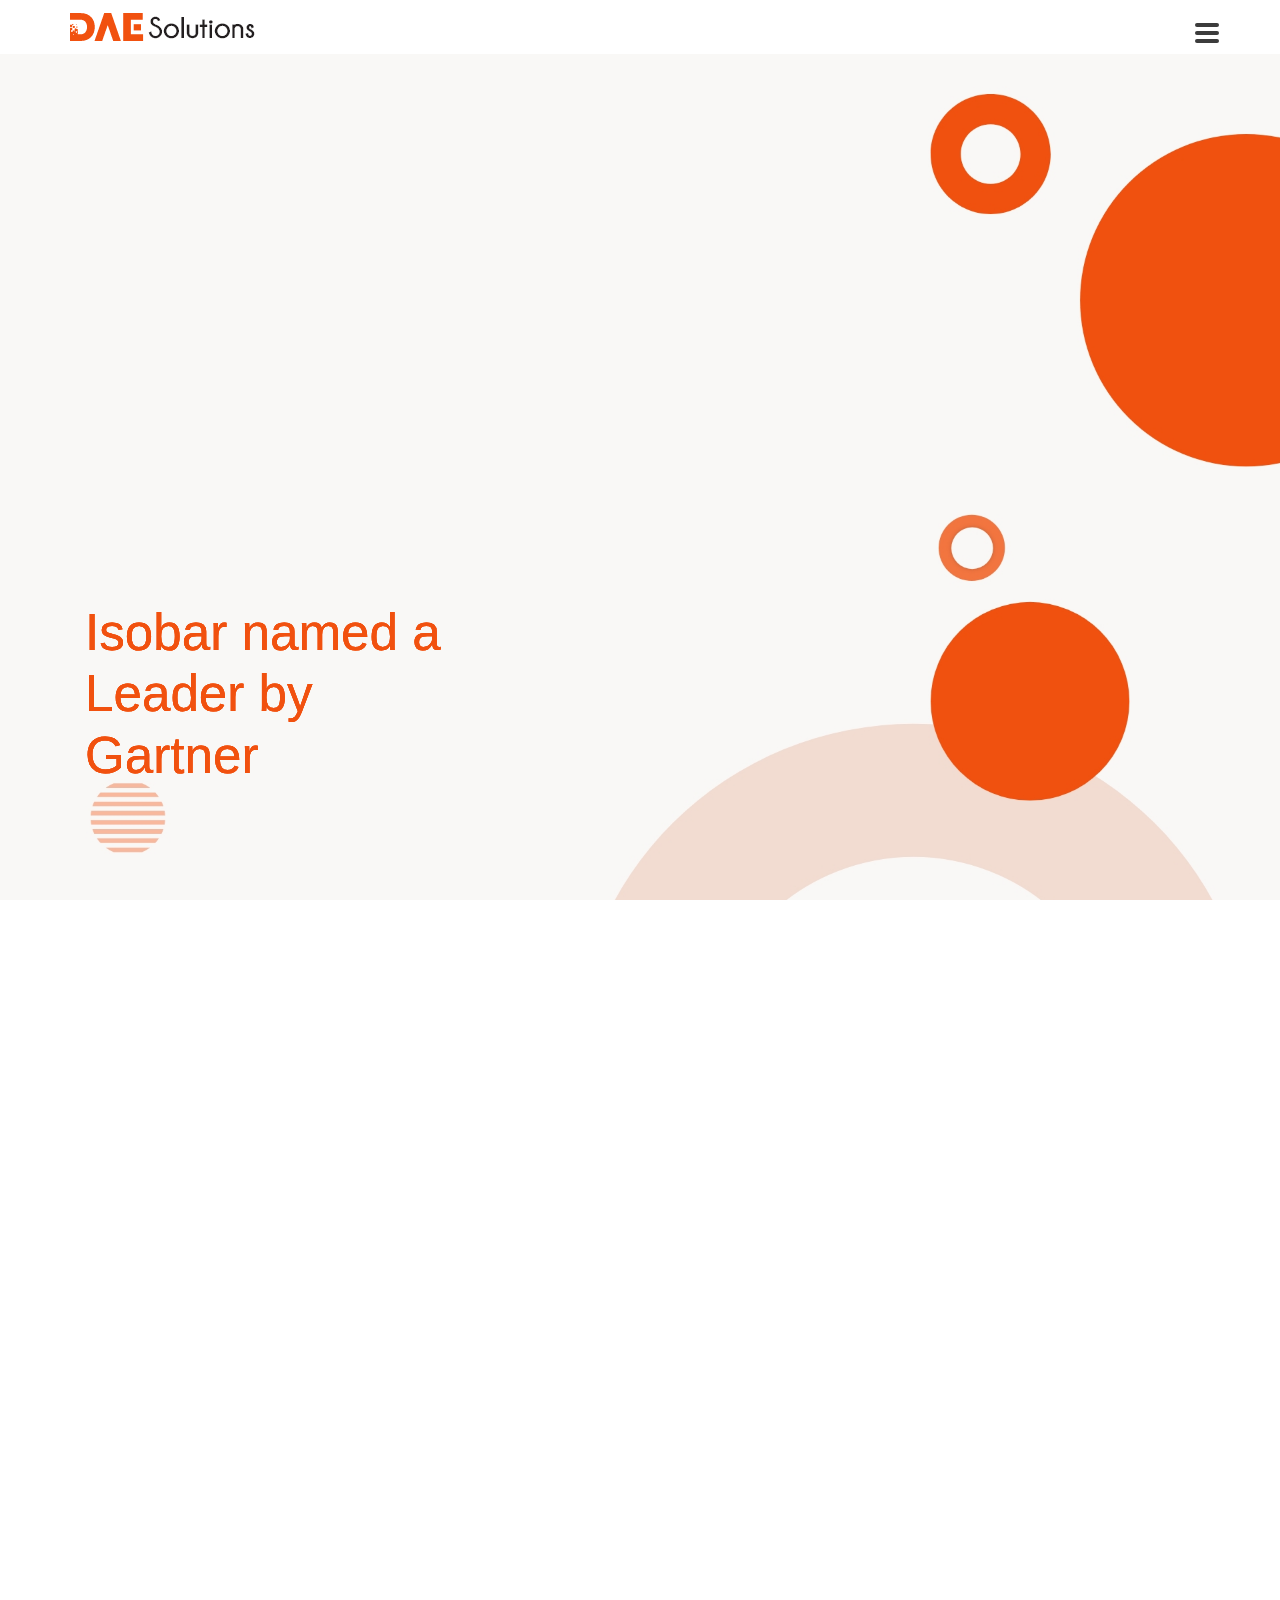
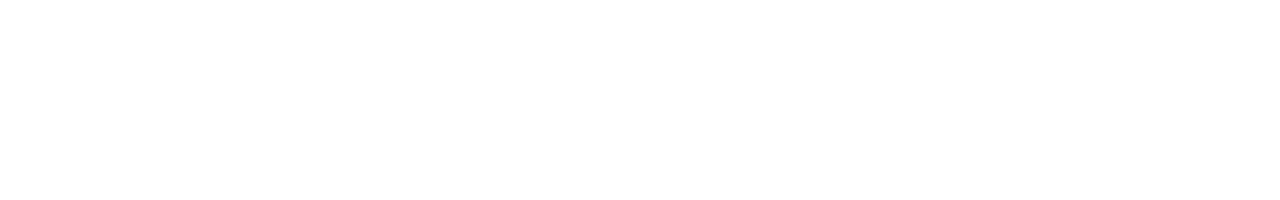
==== index.html @ f72118bf "update" ====
<!DOCTYPE html>
<html xmlns="http://www.w3.org/1999/xhtml">

<head>
  <meta http-equiv="Content-Type" content="text/html; charset=utf-8" />
  <title>DAE Solutions｜DigitalーAdvertisingーEvent</title>
  <meta name="author" content="DAE Solutions" />
  <meta name="viewport" content="width=device-width">
  <meta name="description" content="DAE Solutions - Brand Guideline" />
  <meta name="keywords"  content="DAE Solutions, Agency, Digital, Advertising, Event" />
  <meta name="Resource-type" content="Document" />
  <link rel="shortcut icon" type="image/x-icon" href="./img/favicon.ico">
  <!-- Bootstrap -->
  <link rel="stylesheet" href="./css-cmn/bootstrap/bootstrap.min.css">
  <!-- reference your copy Font Awesome here (from our CDN or by hosting yourself) -->
  <link rel="stylesheet" href="https://cdnjs.cloudflare.com/ajax/libs/font-awesome/5.14.0/css/all.min.css" integrity="sha512-1PKOgIY59xJ8Co8+NE6FZ+LOAZKjy+KY8iq0G4B3CyeY6wYHN3yt9PW0XpSriVlkMXe40PTKnXrLnZ9+fkDaog==" crossorigin="anonymous" />
  <!-- commmon css -->
  <link rel="stylesheet" type="text/css" href="./css-cmn/menu.css"/>
  <link rel="stylesheet" type="text/css" href="./css-cmn/slick-1.8.1/slick/slick.css"/>
  <link rel="stylesheet" type="text/css" href="./css-cmn/slick-1.8.1/slick/slick-theme.css"/>
  <!-- private css-->
  <link rel="stylesheet" type="text/css" href="./css/home.css"/>

  <style>

  /* Style for our header texts
  * --------------------------------------- */
  body {
    font-family: 'SF Pro Text',-apple-system,BlinkMacSystemFont,Roboto,'Segoe UI',Helvetica,Arial,sans-serif,'Apple Color Emoji','Segoe UI Emoji','Segoe UI Symbol';
  }

</style>

</head>
<body>
<div id="fullpage">
  <div class="section " id="section0">
    <header class="hd">
      <div class="container menu-bar">
        <img src="./img/logo.png"/>
        <div id="menuArea" style="z-index: 100">
          <input type="checkbox" id="menuToggle"></input>
          <label for="menuToggle" class="menuOpen">
            <div class="open"></div>
          </label>

          <div class="menu menuEffects">
            <label for="menuToggle"></label>
            <div class="menuContent">
              <ul class="container">
                <li><a href="#">Home</a></li>
                <li><a href="#">About</a></li>
                <li><a href="#">Services</a></li>
                <li><a href="#">Work</a></li>
                <li><a href="#">Partners</a></li>
                <li><a href="#">Academy</a></li>
                <li><a href="#">News</a></li>
                <li><a href="#">Ourteam</a></li>
                <li><a href="#">Contact</a></li>
              </ul>
            </div>
          </div>
        </div>
      </div>
    </header> 
    <div class="banner">
      <div class="container">
        <p class="read-more">View Article
          <i class="fas fa-chevron-right"></i></p>
          <div class="bnrSlide"></div>
        </div>

        <div class="bnr-fade">
          <div class="banner-1">
            <div class="container">
              <p class="banner-ttl">Isobar named a <br/>
                Leader by <br/>
                Gartner <br/>
              </p>
            </div>
            <img class="bnr-home" src="./img/banner_1.jpg"/>
          </div>
          <div class="banner-1">
            <div class="container">
              <p class="banner-ttl">Isobar named a <br/>
                Leader by <br/>
                Gartner <br/>
              </p>
            </div>
            <img class="bnr-home" src="./img/banner_2.jpg"/>
          </div>
          <div class="banner-1">
            <div class="container">
              <p class="banner-ttl">Isobar named a <br/>
                Leader by <br/>
                Gartner <br/>
              </p>
            </div>
            <img class="bnr-home" src="./img/banner_3.jpg"/>
          </div>
        </div>
      </div>
      <div class="container">
        <h3 class="home-ttl">About Dae-solutions</h3>
        <p class="home-desc">Distribution partnerships involve one partner agreeing to cross-market or bundle another partner’s product of services into their own distribution channels to target the agreed custom base <br/> What is it? <br/> On-line chat is a feature that involves real-time texting over the web.
        </p>
      </div>          
    </div>
      <div class="section" id="section1">
        <div class="container">
          <ul id="myTab" class="nav nav-tabs">
              <li class="nav-item"><a href="#marketing" class="nav-link active" data-toggle="tab">Marketing</a></li>
              <li class="nav-item"><a href="#digital" class="nav-link" data-toggle="tab">Digital</a></li>
              <li class="nav-item"><a href="#advertising" class="nav-link" data-toggle="tab">Advertising</a></li>
              <li class="nav-item"><a href="#event" class="nav-link" data-toggle="tab">Event</a></li>
          </ul>
          <div class="tab-content">
              <div class="tab-pane fade show active" id="marketing">
                <div class="tab-desc">
                  <img class="tab-img" src="./img/tab-marketing.jpg">
                  <div class="container">
                    <h4 class="tab-ttl">INTEGRATED MARKETING COMMUNICATION</h4>
                    <p>Marketing Cloud là nền tảng hợp nhất các ứng dụng đám mây giúp vận hành và tối ưu hoá một chiến dịch Digital Marketing.</p>
                  </div>
                </div>
              </div>
              <div class="tab-pane fade" id="digital">
                <div class="tab-desc">
                  <img class="tab-img" src="./img/tab-digital.jpg">
                  <div class="container">
                    <h4 class="tab-ttl">INTEGRATED MARKETING COMMUNICATION</h4>
                    <p>Marketing Cloud là nền tảng hợp nhất các ứng dụng đám mây giúp vận hành và tối ưu hoá một chiến dịch Digital Marketing.</p>
                  </div>
                </div>
              </div>
              <div class="tab-pane fade" id="advertising">
                <div class="tab-desc">
                <img class="tab-img" src="./img/tab-digital.jpg">
                  <div class="container">
                    <h4 class="tab-ttl ">INTEGRATED MARKETING COMMUNICATION</h4>
                    <p>Marketing Cloud là nền tảng hợp nhất các ứng dụng đám mây giúp vận hành và tối ưu hoá một chiến dịch Digital Marketing.</p>
                </div>
              </div>
              </div>
              <div class="tab-pane fade" id="event">
                <div class="tab-desc">
                  <img class="tab-img" src="./img/tab-digital.jpg">
                    <div class="container">
                      <h4 class="tab-ttl ">INTEGRATED MARKETING COMMUNICATION</h4>
                      <p>Marketing Cloud là nền tảng hợp nhất các ứng dụng đám mây giúp vận hành và tối ưu hoá một chiến dịch Digital Marketing.</p>
                    </div>
                </div>
              </div>
          </div>
      </div>
    </div>

    <!-- <div class="section" id="section2">
      <img src="./img/02-100.jpg"/>
    </div>

    <div class="section" id="section3">
      <img src="./img/03-100.jpg"/>
    </div>

    <div class="section" id="section4">
      <img src="./img/04-100.jpg"/>
    </div>

    <div class="section" id="section5">
      <img src="./img/05-100.jpg"/>
    </div>

    <div class="section" id="section6">
      <img src="./img/06-100.jpg"/>
    </div>

    <div class="section" id="section7">
      <img src="./img/07-100.jpg"/>
    </div>

    <div class="section" id="section8">
      <img src="./img/08-100.jpg"/>
    </div>

    <div class="section" id="section9">
      <img src="./img/09-100.jpg"/>
    </div>

    <div class="section" id="section10">
      <img src="./img/10-100.jpg"/>
    </div>

    <div class="section" id="section11">
      <img src="./img/11-100.jpg"/>
    </div>

    <div class="section" id="section12">
      <img src="./img/12-100.jpg"/>
    </div> -->
  </div>


  <script type="text/javascript" src="./js-cmn/fullpage/fullpage.js"></script>

  <script type="text/javascript">
    var myFullpage = new fullpage('#fullpage', {
      anchors: ['Branding-guideline', 'Logo', 'Spacing', 'Brand-Ratio', 'Correct-logo-usage', 'Incorrect-logo-usage', 'Typeface', 'Color-Specfication', 'Stationery', 'Umbrella', 'Logo-Usage', 'Reception', 'Meeting-Room'],
      sectionsColor: ['#fff'],
      navigation: false,
      navigationPosition: 'left',
      navigationTooltips: ['Branding guideline', 'Logo', 'Spacing', 'Brand Ratio', 'Correct logo usage', 'Incorrect logo usage', 'Typeface', 'Color Specfication', 'Stationery', 'Umbrella', 'Logo Usage', 'Reception', 'Meeting Room'],
      responsiveWidth: 900,
      afterResponsive: function(isResponsive){

      }

    });
  </script>

  <script src="https://code.jquery.com/jquery-3.5.1.slim.min.js" integrity="sha384-DfXdz2htPH0lsSSs5nCTpuj/zy4C+OGpamoFVy38MVBnE+IbbVYUew+OrCXaRkfj" crossorigin="anonymous"></script>
  <script src="https://cdn.jsdelivr.net/npm/popper.js@1.16.1/dist/umd/popper.min.js" integrity="sha384-9/reFTGAW83EW2RDu2S0VKaIzap3H66lZH81PoYlFhbGU+6BZp6G7niu735Sk7lN" crossorigin="anonymous"></script>
  <script src="https://stackpath.bootstrapcdn.com/bootstrap/4.5.2/js/bootstrap.min.js" integrity="sha384-B4gt1jrGC7Jh4AgTPSdUtOBvfO8shuf57BaghqFfPlYxofvL8/KUEfYiJOMMV+rV" crossorigin="anonymous"></script>
  <script type="text/javascript" src="./css-cmn/slick-1.8.1/slick/slick.min.js"></script>
  <script type="text/javascript">
    $(document).ready(function(){
      $('.bnr-fade').slick({
        autoplay: true,
        autoplaySpeed: 3000,
        dots: true,
        appendDots: $('.bnrSlide'),
        infinite: true,
        speed: 700,
        fade: true,
        cssEase: 'linear',
        prevArrow: $('.prev'),
        nextArrow: $('.next'),
      });
    });
  </script>
  
 <!--  <script type="text/javascript">
    window.oncontextmenu = (e) => {
      e.preventDefault();
    }
  </script> -->
</body>
</html>
---- css-cmn/menu.css ----
/* Nav menu
    * --------------------------------------- */
    input {
      display: none;
    }

    .open {
      background-color: #3c3c3c;
      width: 24px;
      height: 4px;
      display: block;
      border-radius: 2px;
      cursor: pointer;
      position: relative;
      top: 8px;
    }

    .open:before {
      content: "";
      background-color: #3c3c3c;
      width: 24px;
      height: 4px;
      display: block;
      border-radius: 2px;
      position: relative;
      top: -8px;
      transform: rotate(0deg);
      transition: all 0.3s ease;
    }

    .open:after {
      content: "";
      background-color: #3c3c3c;
      width: 24px;
      height: 4px;
      display: block;
      border-radius: 2px;
      position: relative;
      top: 4px;
      transform: rotate(0deg);
      transition: all 0.3s ease;
    }

    .menuOpen {
      width: 24px;
      height: 20px;
      display: block;
      padding: 15px;
      cursor: pointer;
      float: right;
    }

    .menuOpen:hover .open:before {
      top: -9px;
    }

    .menuOpen:hover .open:after {
      top: 5px;
    }

    .menu {
      position: fixed;
      width: 100vw;
      height: 100vh;
      top: 0;
      left: 0;
      background: #f1510f;
    }

    .menu label {
      width: 30px;
      height: 30px;
      position: absolute;
      right: 20px;
      top: 20px;
      background-size: 100%;
      cursor: pointer;
    }

    .menu .menuContent {
      position: relative;
      top: 40%;
      font-size: 24px;
      /*text-align: center;*/
      text-align: right;
      padding-bottom: 20px;
      /*padding-right: 10%; */
      margin-top: -170px;
    }

    .menu ul {
      list-style: none;
      padding: 0;
      margin: 0 auto;
    }

    .menu ul li a {
      display: block;
      color: white;
      text-decoration: none;
      transition: color 0.2s;
      font-weight: 100;
      /*font-family: Trebuchet MS;*/
      /*text-transform: uppercase;*/
      padding: 8px 0;
    }

    .menu ul li a:hover {
      color: #212529;
    }

    .menu ul li:hover {
      /*background: white;*/
    }

    .menuEffects {
      opacity: 0;
      visibility: hidden;
      transition: opacity 0.5s, visibility 0.5s;
    }

    .menuEffects ul {
      transform: translateY(0%);
      transition: all 0.5s;
    }

    #menuToggle:checked ~ .menuEffects {
      opacity: 1;
      visibility: visible;
      transition: opacity 0.5s;
    }

    #menuToggle:checked ~ .menuEffects ul {
      opacity: 1;
    }

    #menuToggle:checked ~ .menuOpen .open {
      background-color: transparent;
    }

    #menuToggle:checked ~ .menuOpen .open:before {
      content: "";
      background-color: white;
      transform: rotate(45deg);
      position: absolute;
      top: 0;
      right: 0;
      z-index: 1;
    }

    #menuToggle:checked ~ .menuOpen .open:after {
      content: "";
      background-color: white;
      transform: rotate(-45deg);
      position: relative;
      top: 0;
      right: 0;
      z-index: 1;
    }

    #menuToggle:not(:checked) ~ .menuEffects ul {
      transform: translateY(-30%);
    }
---- css/home.css ----
/* Bottom menu --------------------------------------- */
    #infoMenu li a {
      color: #fff;
    }

    .hd{
      box-shadow: 0 2px 4px 0 rgba(182,182,182,0.5);
    }
    .menu-bar{
      display: flex;
      justify-content: space-between;
      align-items: center;
      padding: 8px 0;
    }

    .menu-bar > .fa-bars{
      color: #f1510f;
    }
    input {
      display: none;
    }
    .banner{
      position: relative;
      font-weight: normal;
    }
    .banner-1:focus{
      outline-width: 0;
    }
    .bnr-home{
      position: relative;
      width: 100%;
      right: 0;
      /*min-height: 600px;*/
    }
    .banner-ttl{
      display: block;
      position: absolute;
      z-index: 1;
      /*left: 8%;*/
      top: 50%;
      transform: translate(0% , -50%);
      font-size: 4vw;
      color: #f1510f;
      line-height: 1.2;
      text-align: left;
    }
    .read-more{
      font-size: 1rem;
      color: #f1510f;
      position: absolute;
      bottom: 2%;
      z-index: 12;
    }
    .home-ttl, .home-desc{
      text-align: left !important;
    }
    .home-ttl{
      font-size: 1.5rem;
      color: #f1510f;
      padding: 8px 0;
    }
    /*.home-desc{
      font-size: 1rem;
    }*/
    /*.slick-dots li button{
      width: 10px;
      height: 10px;
      background: #a3a3a3;
    }*/
    .slick-dots li button::before{
      content: '■';
      font-size: 16px;
      color: #a3a3a3;
    }
    .slick-dots li.slick-active button:before{
      color: #f1510f !important;
      opacity: 1;
    }

    /* Tab  */
    #myTab{
      display: flex;
      justify-content: space-evenly;
      margin-bottom: 3rem;
    }
    .nav-link{
      font-size: 2rem;
    }
    .nav-link.active{
      color: #f1510f !important;
    }
    .tab-desc{
      display: flex !important;
    }
    .tab-img{
      width: 40%;
      margin-right: 2rem;
    }
    .tab-ttl{
      color: #f1510f;
    }
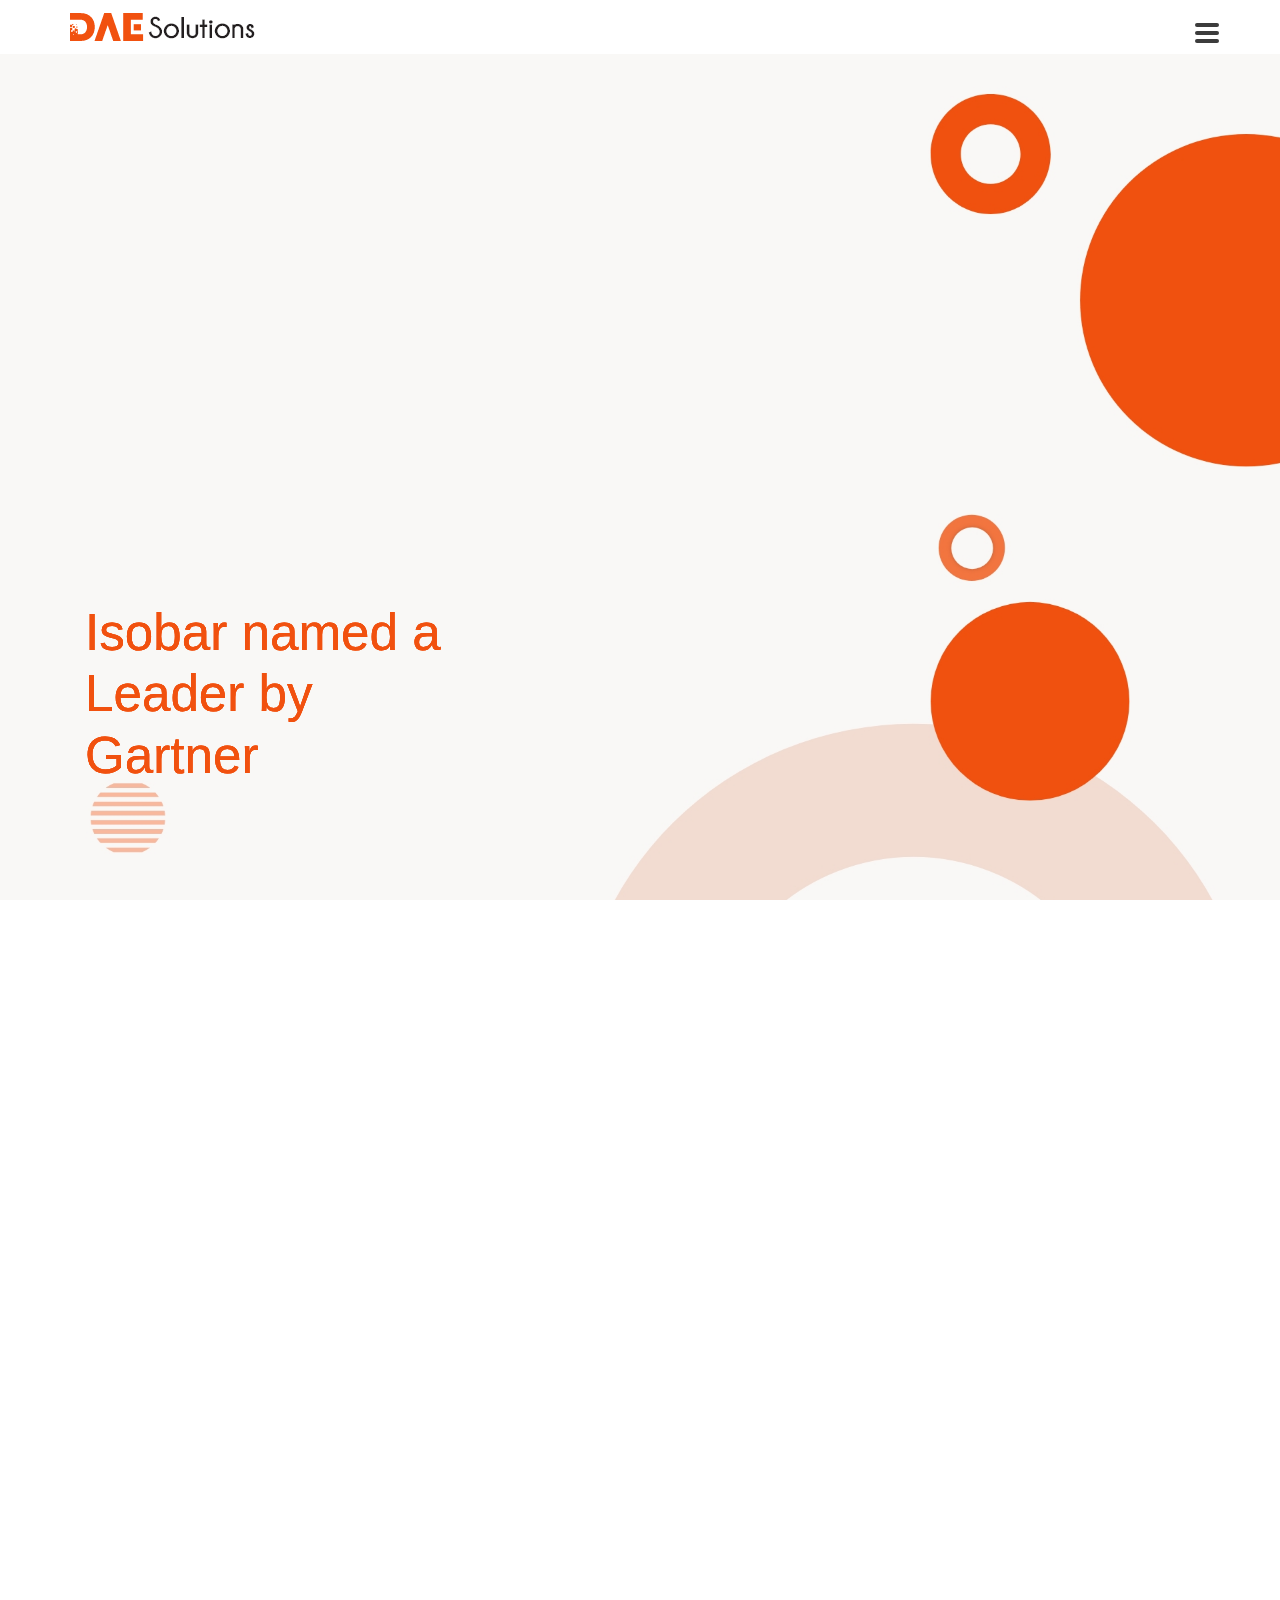
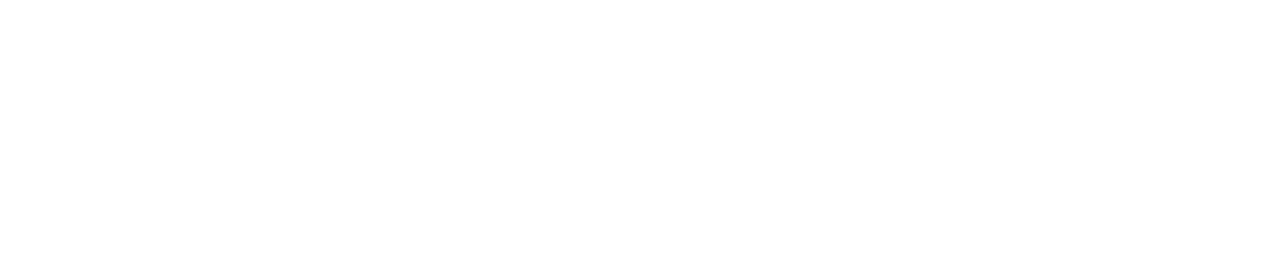
==== commit e99a7d00: "update" ====
--- a/index.html
+++ b/index.html
@@ -108,6 +108,7 @@
     </div>
       <div class="section" id="section1">
         <div class="container">
+          <h3 class="pg-ttl">Service</h3>
           <ul id="myTab" class="nav nav-tabs">
               <li class="nav-item"><a href="#marketing" class="nav-link active" data-toggle="tab">Marketing</a></li>
               <li class="nav-item"><a href="#digital" class="nav-link" data-toggle="tab">Digital</a></li>
--- a/css/home.css
+++ b/css/home.css
@@ -76,24 +76,38 @@
       color: #f1510f !important;
       opacity: 1;
     }
-
+    /*-------- Service --------*/
+    .pg-ttl{
+      margin: 4rem 0;
+    }
     /* Tab  */
     #myTab{
       display: flex;
       justify-content: space-evenly;
       margin-bottom: 3rem;
     }
+
+    .nav-tabs{
+      border: none;
+    }
     .nav-link{
-      font-size: 2rem;
+      font-size: 1.5rem;
+      color: #707070;
+    }
+    .nav-link:hover{
+      color: #f1510f !important;
+      border: none;
     }
     .nav-link.active{
       color: #f1510f !important;
+      border: none;
+      border-bottom: 3px solid #f1510b !important;
     }
     .tab-desc{
       display: flex !important;
     }
     .tab-img{
-      width: 40%;
+      width: 50%;
       margin-right: 2rem;
     }
     .tab-ttl{
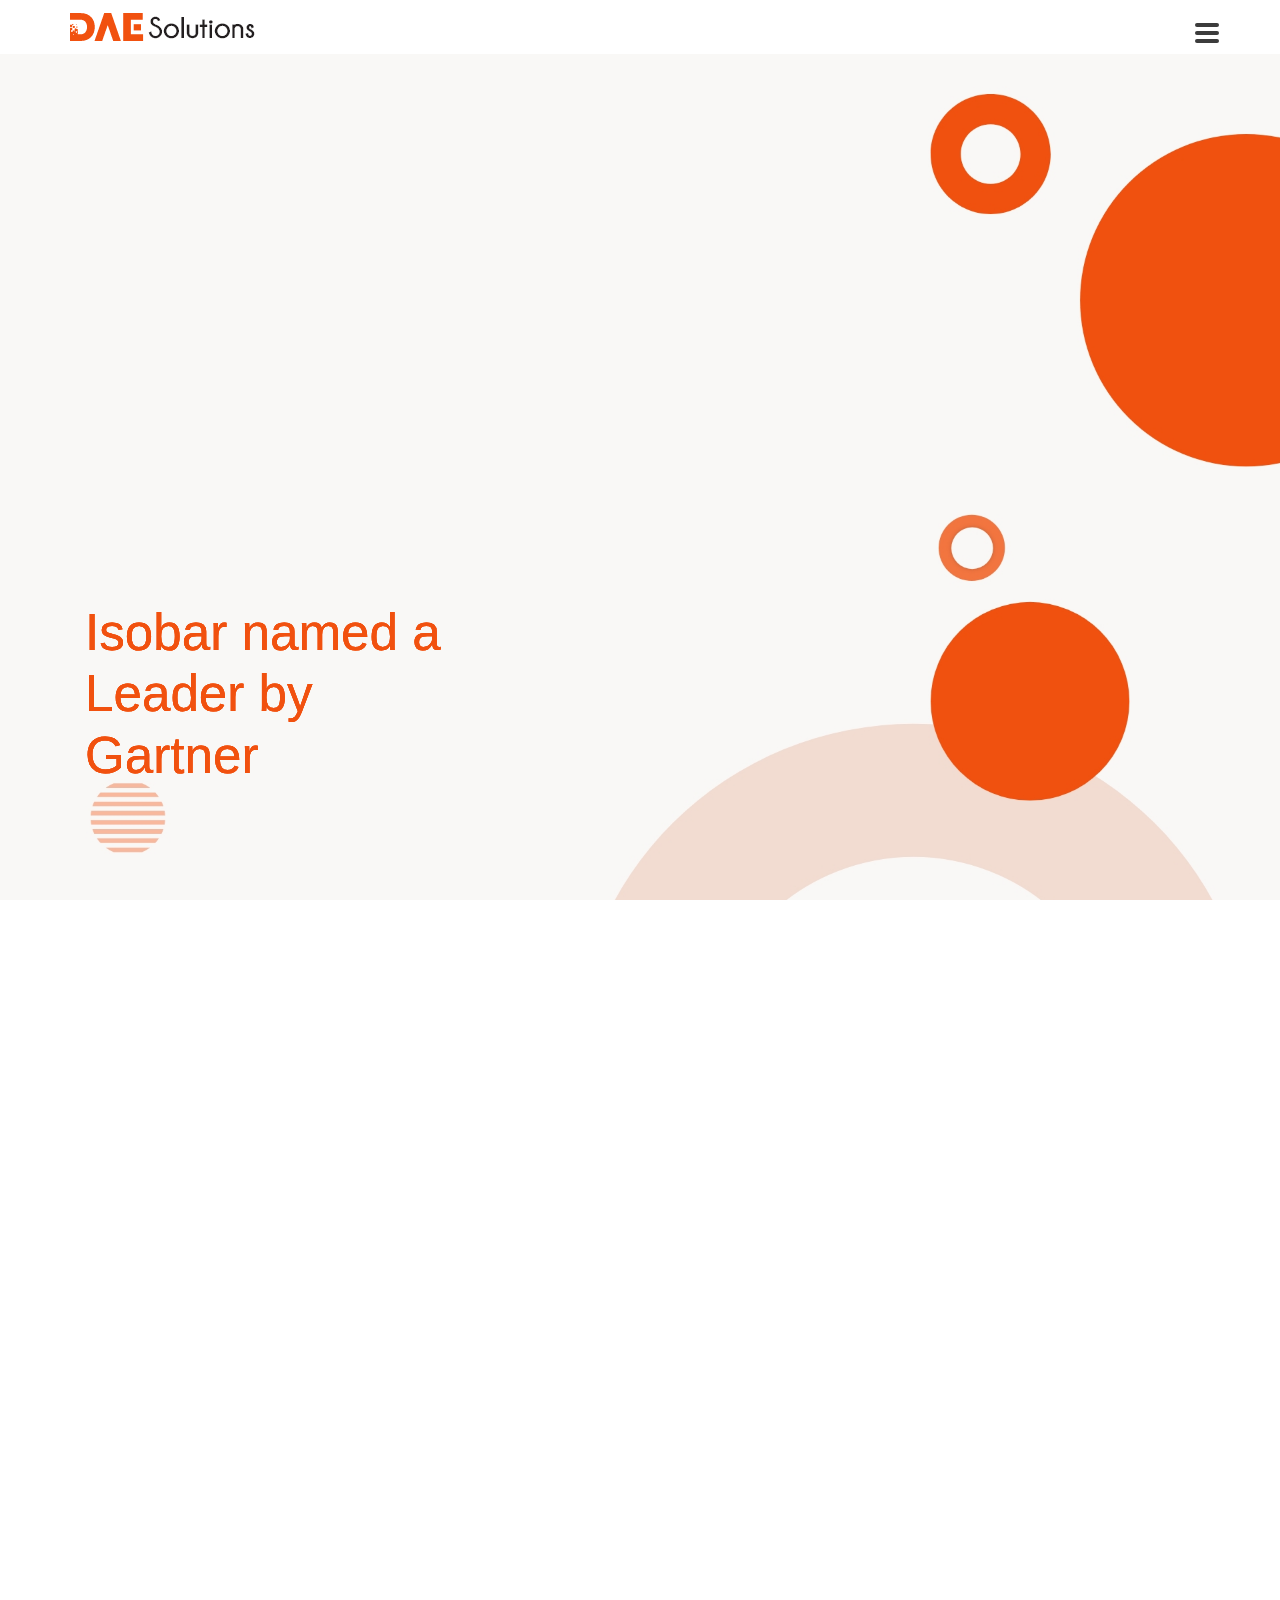
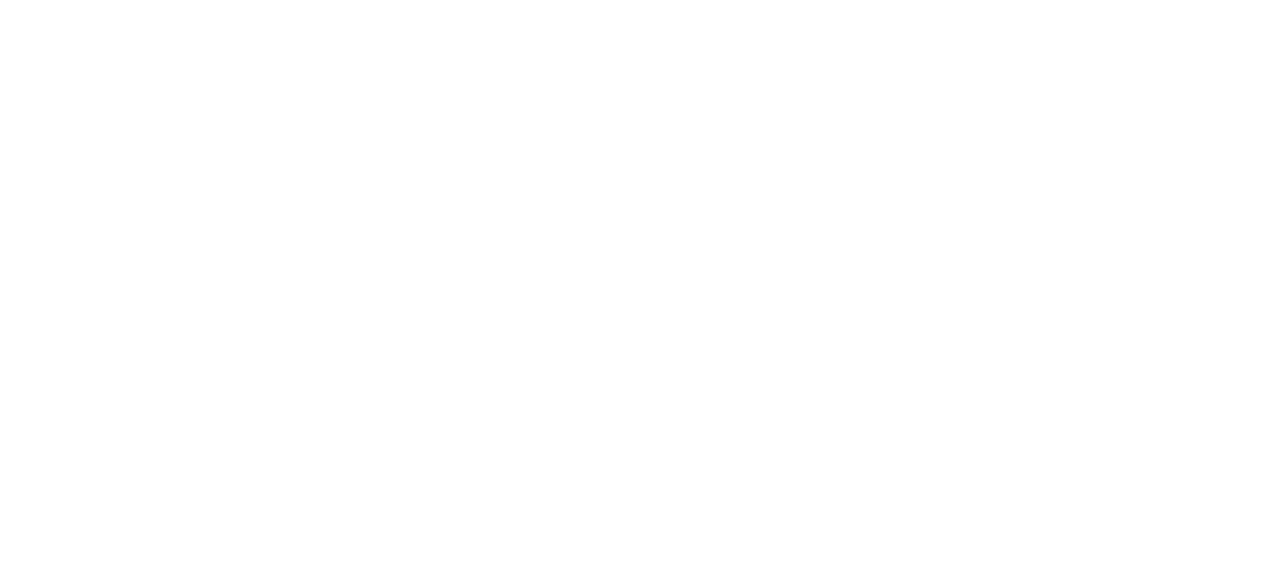
==== commit 7b5836a0: "up" ====
--- a/index.html
+++ b/index.html
@@ -33,128 +33,233 @@
 
 </head>
 <body>
-<div id="fullpage">
-  <div class="section " id="section0">
-    <header class="hd">
-      <div class="container menu-bar">
-        <img src="./img/logo.png"/>
-        <div id="menuArea" style="z-index: 100">
-          <input type="checkbox" id="menuToggle"></input>
-          <label for="menuToggle" class="menuOpen">
-            <div class="open"></div>
-          </label>
-
-          <div class="menu menuEffects">
-            <label for="menuToggle"></label>
-            <div class="menuContent">
-              <ul class="container">
-                <li><a href="#">Home</a></li>
-                <li><a href="#">About</a></li>
-                <li><a href="#">Services</a></li>
-                <li><a href="#">Work</a></li>
-                <li><a href="#">Partners</a></li>
-                <li><a href="#">Academy</a></li>
-                <li><a href="#">News</a></li>
-                <li><a href="#">Ourteam</a></li>
-                <li><a href="#">Contact</a></li>
-              </ul>
+  <div id="fullpage">
+    <div class="section " id="section0">
+      <header class="hd">
+        <div class="container menu-bar">
+          <img src="./img/logo.png"/>
+          <div id="menuArea" style="z-index: 100">
+            <input type="checkbox" id="menuToggle"></input>
+            <label for="menuToggle" class="menuOpen">
+              <div class="open"></div>
+            </label>
+
+            <div class="menu menuEffects">
+              <label for="menuToggle"></label>
+              <div class="menuContent">
+                <ul class="container">
+                  <li><a href="#">Home</a></li>
+                  <li><a href="#">About</a></li>
+                  <li><a href="#">Services</a></li>
+                  <li><a href="#">Work</a></li>
+                  <li><a href="#">Partners</a></li>
+                  <li><a href="#">Academy</a></li>
+                  <li><a href="#">News</a></li>
+                  <li><a href="#">Ourteam</a></li>
+                  <li><a href="#">Contact</a></li>
+                </ul>
+              </div>
+            </div>
+          </div>
+        </div>
+      </header> 
+      <div class="banner">
+        <div class="container">
+          <p class="read-more">View Article
+            <i class="fas fa-chevron-right"></i></p>
+            <div class="bnrSlide"></div>
+          </div>
+
+          <div class="bnr-fade">
+            <div class="banner-1">
+              <div class="container">
+                <p class="banner-ttl">Isobar named a <br/>
+                  Leader by <br/>
+                  Gartner <br/>
+                </p>
+              </div>
+              <img class="bnr-home" src="./img/banner_1.jpg"/>
+            </div>
+            <div class="banner-1">
+              <div class="container">
+                <p class="banner-ttl">Isobar named a <br/>
+                  Leader by <br/>
+                  Gartner <br/>
+                </p>
+              </div>
+              <img class="bnr-home" src="./img/banner_2.jpg"/>
+            </div>
+            <div class="banner-1">
+              <div class="container">
+                <p class="banner-ttl">Isobar named a <br/>
+                  Leader by <br/>
+                  Gartner <br/>
+                </p>
+              </div>
+              <img class="bnr-home" src="./img/banner_3.jpg"/>
+            </div>
+          </div>
+        </div>
+        <div class="container">
+          <h3 class="home-ttl">About Dae-solutions</h3>
+          <p class="home-desc">Distribution partnerships involve one partner agreeing to cross-market or bundle another partner’s product of services into their own distribution channels to target the agreed custom base <br/> What is it? <br/> On-line chat is a feature that involves real-time texting over the web.
+          </p>
+        </div>          
+      </div>
+      <div class="section" id="section1">
+        <!--<div class="container">
+          <h3 class="pg-ttl">Service</h3>
+          <ul id="myTab" class="nav nav-tabs">
+            <li class="nav-item"><a href="#marketing" class="nav-link active" data-toggle="tab">Marketing</a></li>
+            <li class="nav-item"><a href="#digital" class="nav-link" data-toggle="tab">Digital</a></li>
+            <li class="nav-item"><a href="#advertising" class="nav-link" data-toggle="tab">Advertising</a></li>
+            <li class="nav-item"><a href="#event" class="nav-link" data-toggle="tab">Event</a></li>
+          </ul>
+          <div class="tab-content">
+            <div class="tab-pane fade show active" id="marketing">
+              <div class="tab-desc">
+                <img class="tab-img" src="./img/tab-marketing.jpg">
+                <div class="container">
+                  <h4 class="tab-ttl">INTEGRATED MARKETING COMMUNICATION</h4>
+                  <p>Marketing Cloud là nền tảng hợp nhất các ứng dụng đám mây giúp vận hành và tối ưu hoá một chiến dịch Digital Marketing.</p>
+                </div>
+              </div>
+            </div>
+            <div class="tab-pane fade" id="digital">
+              <div class="tab-desc">
+                <img class="tab-img" src="./img/tab-digital.jpg">
+                <div class="container">
+                  <h4 class="tab-ttl">INTEGRATED MARKETING COMMUNICATION</h4>
+                  <p>Marketing Cloud là nền tảng hợp nhất các ứng dụng đám mây giúp vận hành và tối ưu hoá một chiến dịch Digital Marketing.</p>
+                </div>
+              </div>
+            </div>
+            <div class="tab-pane fade" id="advertising">
+              <div class="tab-desc">
+                <img class="tab-img" src="./img/tab-digital.jpg">
+                <div class="container">
+                  <h4 class="tab-ttl ">INTEGRATED MARKETING COMMUNICATION</h4>
+                  <p>Marketing Cloud là nền tảng hợp nhất các ứng dụng đám mây giúp vận hành và tối ưu hoá một chiến dịch Digital Marketing.</p>
+                </div>
+              </div>
+            </div>
+            <div class="tab-pane fade" id="event">
+              <div class="tab-desc">
+                <img class="tab-img" src="./img/tab-digital.jpg">
+                <div class="container">
+                  <h4 class="tab-ttl ">INTEGRATED MARKETING COMMUNICATION</h4>
+                  <p>Marketing Cloud là nền tảng hợp nhất các ứng dụng đám mây giúp vận hành và tối ưu hoá một chiến dịch Digital Marketing.</p>
+                </div>
+              </div>
+            </div>
+          </div>
+        </div>-->
+        <div class="container">
+          <div class="row">
+            <h2 class="pg-ttl">Service<h2>
+            </div>
+            <!-- Nav pills -->
+            <ul class="nav nav-pills" role="tablist" id="tabService">
+              <li class="nav-item">
+                <a class="nav-link active" data-toggle="pill" href="#marketing">Marketing</a>
+              </li>
+              <li class="nav-item">
+                <a class="nav-link" data-toggle="pill" href="#digital">Digital</a>
+              </li>
+              <li class="nav-item">
+                <a class="nav-link" data-toggle="pill" href="#event">Advertising</a>
+              </li><li class="nav-item">
+                <a class="nav-link" data-toggle="pill" href="#event">Event</a>
+              </li>
+            </ul>
+
+            <!-- Tab panes -->
+            <div class="tab-content">
+              <div id="marketing" class="container tab-pane active"><br>
+                <div class="tab-desc">
+                  <div class="container">
+                    <div class="row">
+                      <div class="col-md-6 col-sm-12 col-12">
+                        <img class="tab-img" src="./img/tab-marketing.jpg">
+                      </div>
+                      <div class="col-md-6 col-sm-12 col-12">
+                        <div class="d-flex flex-column justify-content-center h-100">
+                          <h4 class="tab-ttl">INTEGRATED MARKETING COMMUNICATION</h4>
+                          <p>Marketing Cloud là nền tảng hợp nhất các ứng dụng đám mây giúp vận hành và tối ưu hoá một chiến dịch Digital Marketing.</p>
+                          <a href="#" class="">Read more
+                            <i class="fas fa-chevron-right"></i></a>
+                          </div>
+                        </div>
+                      </div>
+                    </div>
+                  </div>
+                </div>
+                <div id="digital" class="container tab-pane fade"><br>
+                 <div class="tab-desc">
+                  <div class="container">
+                    <div class="row">
+                      <div class="col-md-6 col-sm-12 col-12">
+                        <img class="tab-img" src="./img/tab-digital.jpg">
+                      </div>
+                      <div class="col-md-6 col-sm-12 col-12">
+                        <div class="d-flex flex-column justify-content-center h-100">
+                          <div class="d-flex flex-column justify-content-center h-100">
+                            <h4 class="tab-ttl">INTEGRATED MARKETING COMMUNICATION</h4>
+                            <p>Marketing Cloud là nền tảng hợp nhất các ứng dụng đám mây giúp vận hành và tối ưu hoá một chiến dịch Digital Marketing.</p>
+                            <a href="#" class="">Read more
+                              <i class="fas fa-chevron-right"></i></a>
+                            </div>
+                          </div>
+                        </div>
+                      </div>
+                    </div>
+                  </div>
+                </div>
+              </div>
+            </div>
+            <div id="advertising" class="container tab-pane fade"><br>
+              <div class="tab-desc">
+                <div class="container">
+                  <div class="row">
+                    <div class="col-md-6 col-sm-12 col-12">
+                      <img class="tab-img" src="./img/tab-digital.jpg">
+                    </div>
+                    <div class="col-md-6 col-sm-12 col-12">
+                      <div class="d-flex flex-column justify-content-center h-100">
+                          <h4 class="tab-ttl">INTEGRATED MARKETING COMMUNICATION</h4>
+                          <p>Marketing Cloud là nền tảng hợp nhất các ứng dụng đám mây giúp vận hành và tối ưu hoá một chiến dịch Digital Marketing.</p>
+                          <a href="#" class="">Read more
+                            <i class="fas fa-chevron-right"></i></a>
+                        </div>
+                      </div>
+                    </div>
+                  </div>
+                </div>
+              </div>
+            </div>
+            <div id="event" class="container tab-pane fade"><br>
+              <div class="tab-desc">
+                <div class="container">
+                  <div class="row">
+                    <div class="col-md-6 col-sm-12 col-12">
+                      <img class="tab-img" src="./img/tab-digital.jpg">
+                    </div>
+                    <div class="col-md-6 col-sm-12 col-12">
+                      <div class="d-flex flex-column justify-content-center h-100">
+                          <h4 class="tab-ttl">INTEGRATED MARKETING COMMUNICATION</h4>
+                          <p>Marketing Cloud là nền tảng hợp nhất các ứng dụng đám mây giúp vận hành và tối ưu hoá một chiến dịch Digital Marketing.</p>
+                          <a href="#" class="">Read more
+                            <i class="fas fa-chevron-right"></i></a>
+                        </div>
+                      </div>
+                    </div>
+                  </div>
+                </div>
+              </div>
             </div>
           </div>
         </div>
       </div>
-    </header> 
-    <div class="banner">
-      <div class="container">
-        <p class="read-more">View Article
-          <i class="fas fa-chevron-right"></i></p>
-          <div class="bnrSlide"></div>
-        </div>
-
-        <div class="bnr-fade">
-          <div class="banner-1">
-            <div class="container">
-              <p class="banner-ttl">Isobar named a <br/>
-                Leader by <br/>
-                Gartner <br/>
-              </p>
-            </div>
-            <img class="bnr-home" src="./img/banner_1.jpg"/>
-          </div>
-          <div class="banner-1">
-            <div class="container">
-              <p class="banner-ttl">Isobar named a <br/>
-                Leader by <br/>
-                Gartner <br/>
-              </p>
-            </div>
-            <img class="bnr-home" src="./img/banner_2.jpg"/>
-          </div>
-          <div class="banner-1">
-            <div class="container">
-              <p class="banner-ttl">Isobar named a <br/>
-                Leader by <br/>
-                Gartner <br/>
-              </p>
-            </div>
-            <img class="bnr-home" src="./img/banner_3.jpg"/>
-          </div>
-        </div>
-      </div>
-      <div class="container">
-        <h3 class="home-ttl">About Dae-solutions</h3>
-        <p class="home-desc">Distribution partnerships involve one partner agreeing to cross-market or bundle another partner’s product of services into their own distribution channels to target the agreed custom base <br/> What is it? <br/> On-line chat is a feature that involves real-time texting over the web.
-        </p>
-      </div>          
-    </div>
-      <div class="section" id="section1">
-        <div class="container">
-          <h3 class="pg-ttl">Service</h3>
-          <ul id="myTab" class="nav nav-tabs">
-              <li class="nav-item"><a href="#marketing" class="nav-link active" data-toggle="tab">Marketing</a></li>
-              <li class="nav-item"><a href="#digital" class="nav-link" data-toggle="tab">Digital</a></li>
-              <li class="nav-item"><a href="#advertising" class="nav-link" data-toggle="tab">Advertising</a></li>
-              <li class="nav-item"><a href="#event" class="nav-link" data-toggle="tab">Event</a></li>
-          </ul>
-          <div class="tab-content">
-              <div class="tab-pane fade show active" id="marketing">
-                <div class="tab-desc">
-                  <img class="tab-img" src="./img/tab-marketing.jpg">
-                  <div class="container">
-                    <h4 class="tab-ttl">INTEGRATED MARKETING COMMUNICATION</h4>
-                    <p>Marketing Cloud là nền tảng hợp nhất các ứng dụng đám mây giúp vận hành và tối ưu hoá một chiến dịch Digital Marketing.</p>
-                  </div>
-                </div>
-              </div>
-              <div class="tab-pane fade" id="digital">
-                <div class="tab-desc">
-                  <img class="tab-img" src="./img/tab-digital.jpg">
-                  <div class="container">
-                    <h4 class="tab-ttl">INTEGRATED MARKETING COMMUNICATION</h4>
-                    <p>Marketing Cloud là nền tảng hợp nhất các ứng dụng đám mây giúp vận hành và tối ưu hoá một chiến dịch Digital Marketing.</p>
-                  </div>
-                </div>
-              </div>
-              <div class="tab-pane fade" id="advertising">
-                <div class="tab-desc">
-                <img class="tab-img" src="./img/tab-digital.jpg">
-                  <div class="container">
-                    <h4 class="tab-ttl ">INTEGRATED MARKETING COMMUNICATION</h4>
-                    <p>Marketing Cloud là nền tảng hợp nhất các ứng dụng đám mây giúp vận hành và tối ưu hoá một chiến dịch Digital Marketing.</p>
-                </div>
-              </div>
-              </div>
-              <div class="tab-pane fade" id="event">
-                <div class="tab-desc">
-                  <img class="tab-img" src="./img/tab-digital.jpg">
-                    <div class="container">
-                      <h4 class="tab-ttl ">INTEGRATED MARKETING COMMUNICATION</h4>
-                      <p>Marketing Cloud là nền tảng hợp nhất các ứng dụng đám mây giúp vận hành và tối ưu hoá một chiến dịch Digital Marketing.</p>
-                    </div>
-                </div>
-              </div>
-          </div>
-      </div>
-    </div>
 
     <!-- <div class="section" id="section2">
       <img src="./img/02-100.jpg"/>
--- a/css/home.css
+++ b/css/home.css
@@ -78,13 +78,14 @@
     }
     /*-------- Service --------*/
     .pg-ttl{
-      margin: 4rem 0;
+      margin: 2rem 0;
+      color: #707070;
     }
     /* Tab  */
-    #myTab{
+    #tabService{
       display: flex;
       justify-content: space-evenly;
-      margin-bottom: 3rem;
+      /*margin-bottom: 3rem;*/
     }
 
     .nav-tabs{
@@ -102,14 +103,16 @@
       color: #f1510f !important;
       border: none;
       border-bottom: 3px solid #f1510b !important;
+      background-color: transparent !important;
     }
     .tab-desc{
       display: flex !important;
     }
     .tab-img{
-      width: 50%;
+      width: 100%;
       margin-right: 2rem;
     }
     .tab-ttl{
       color: #f1510f;
+      font-size: 2rem;
     }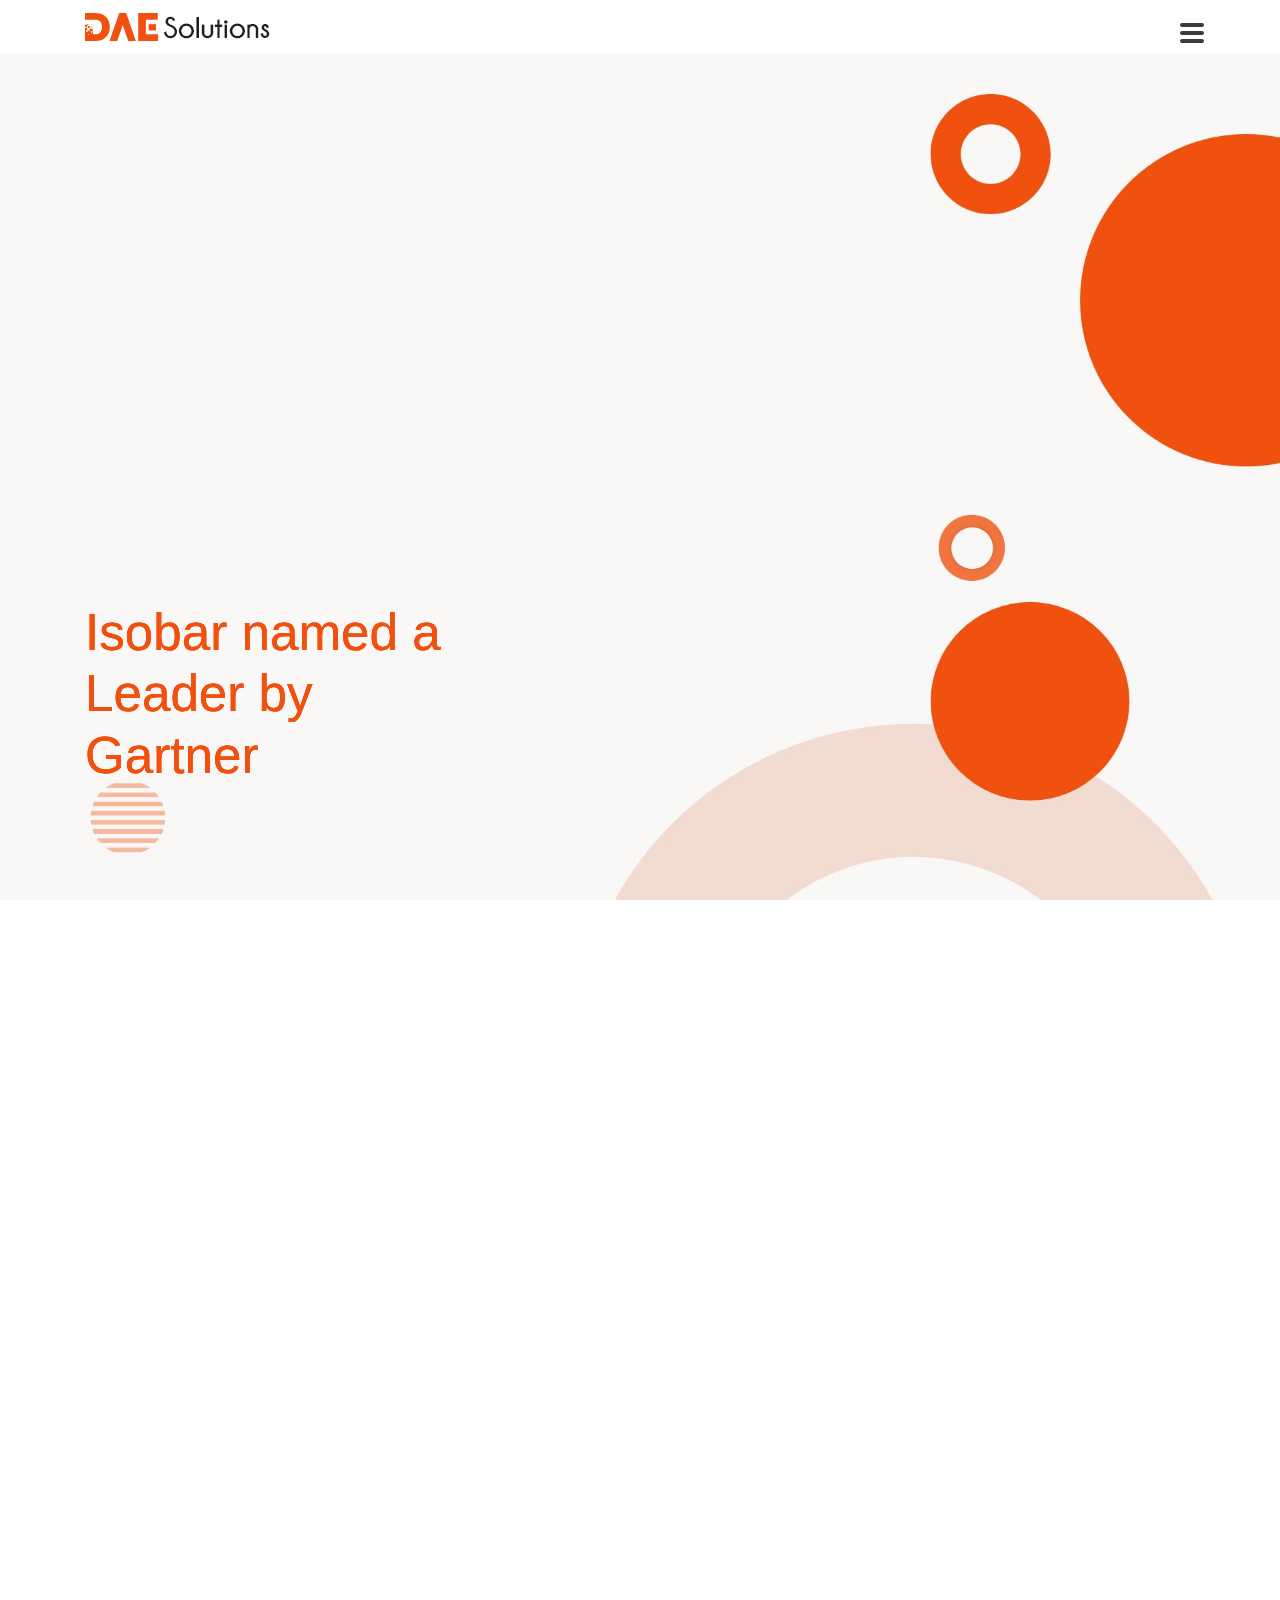
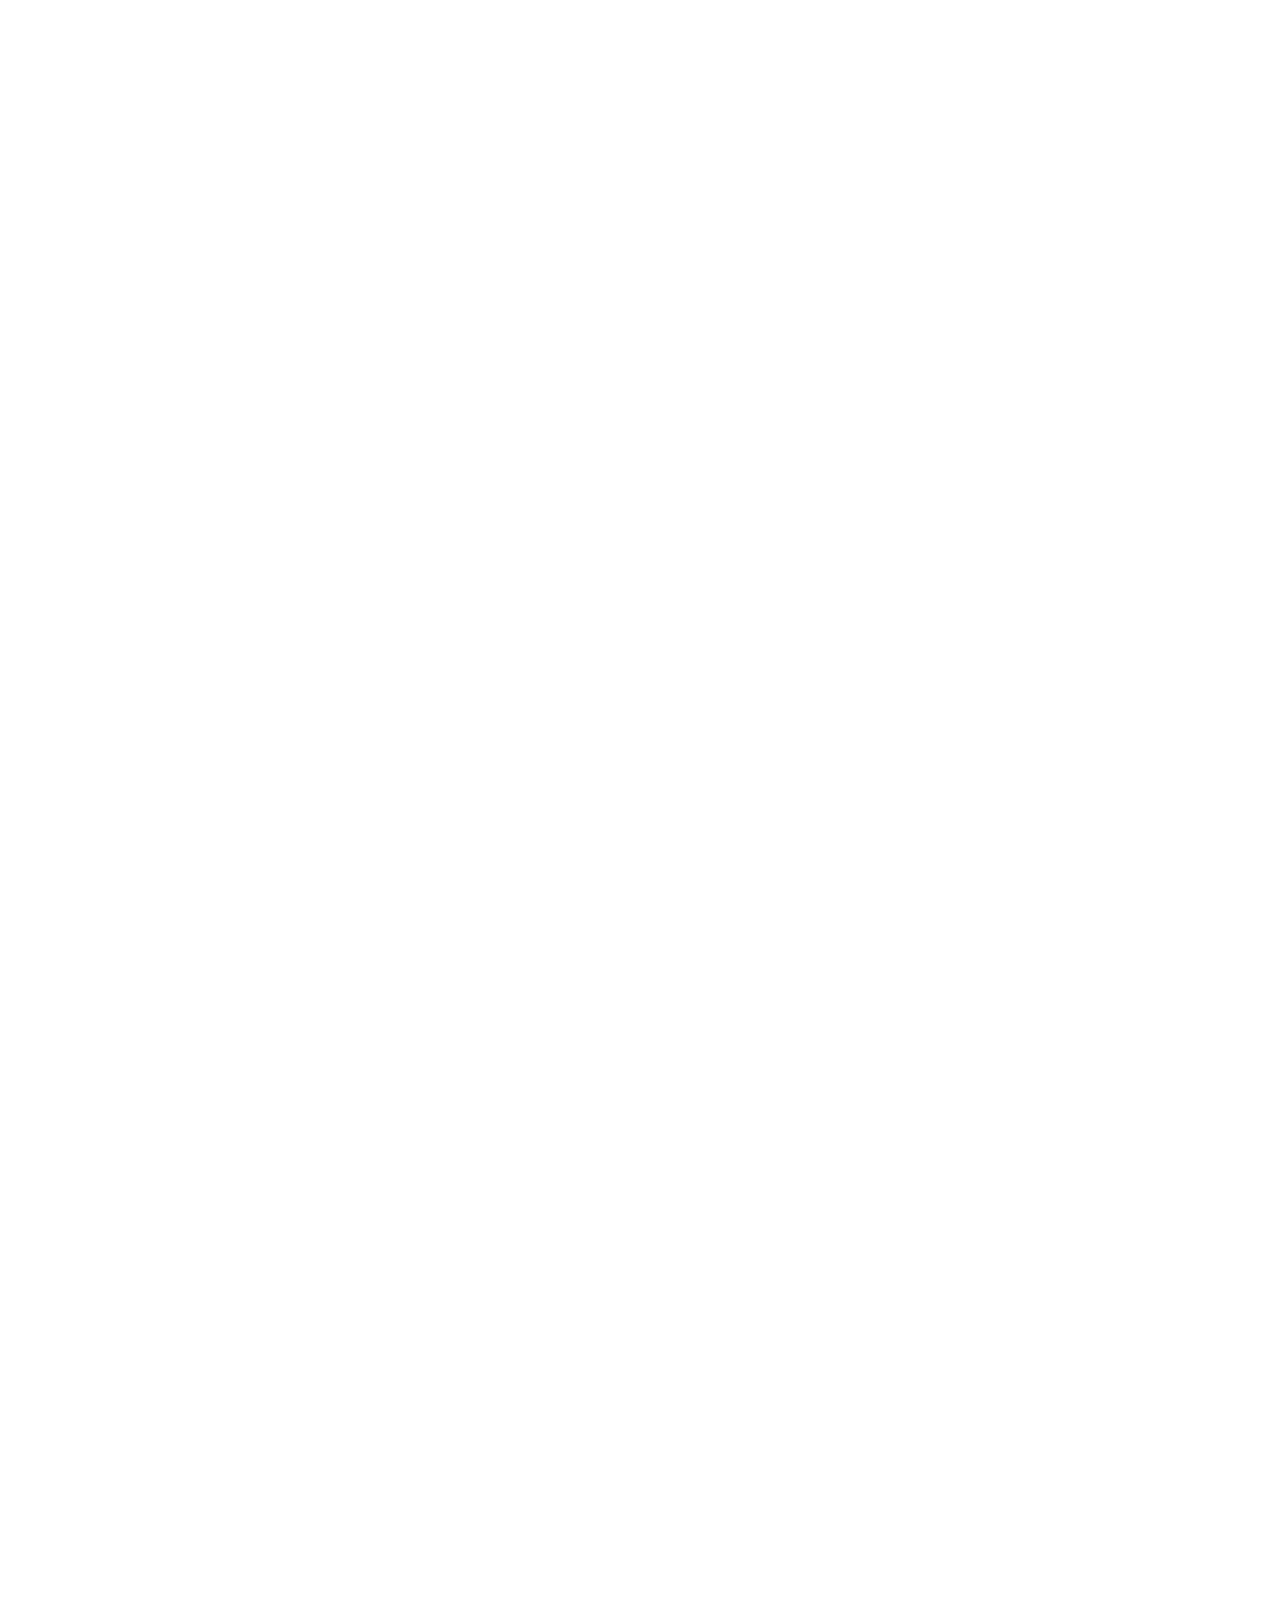
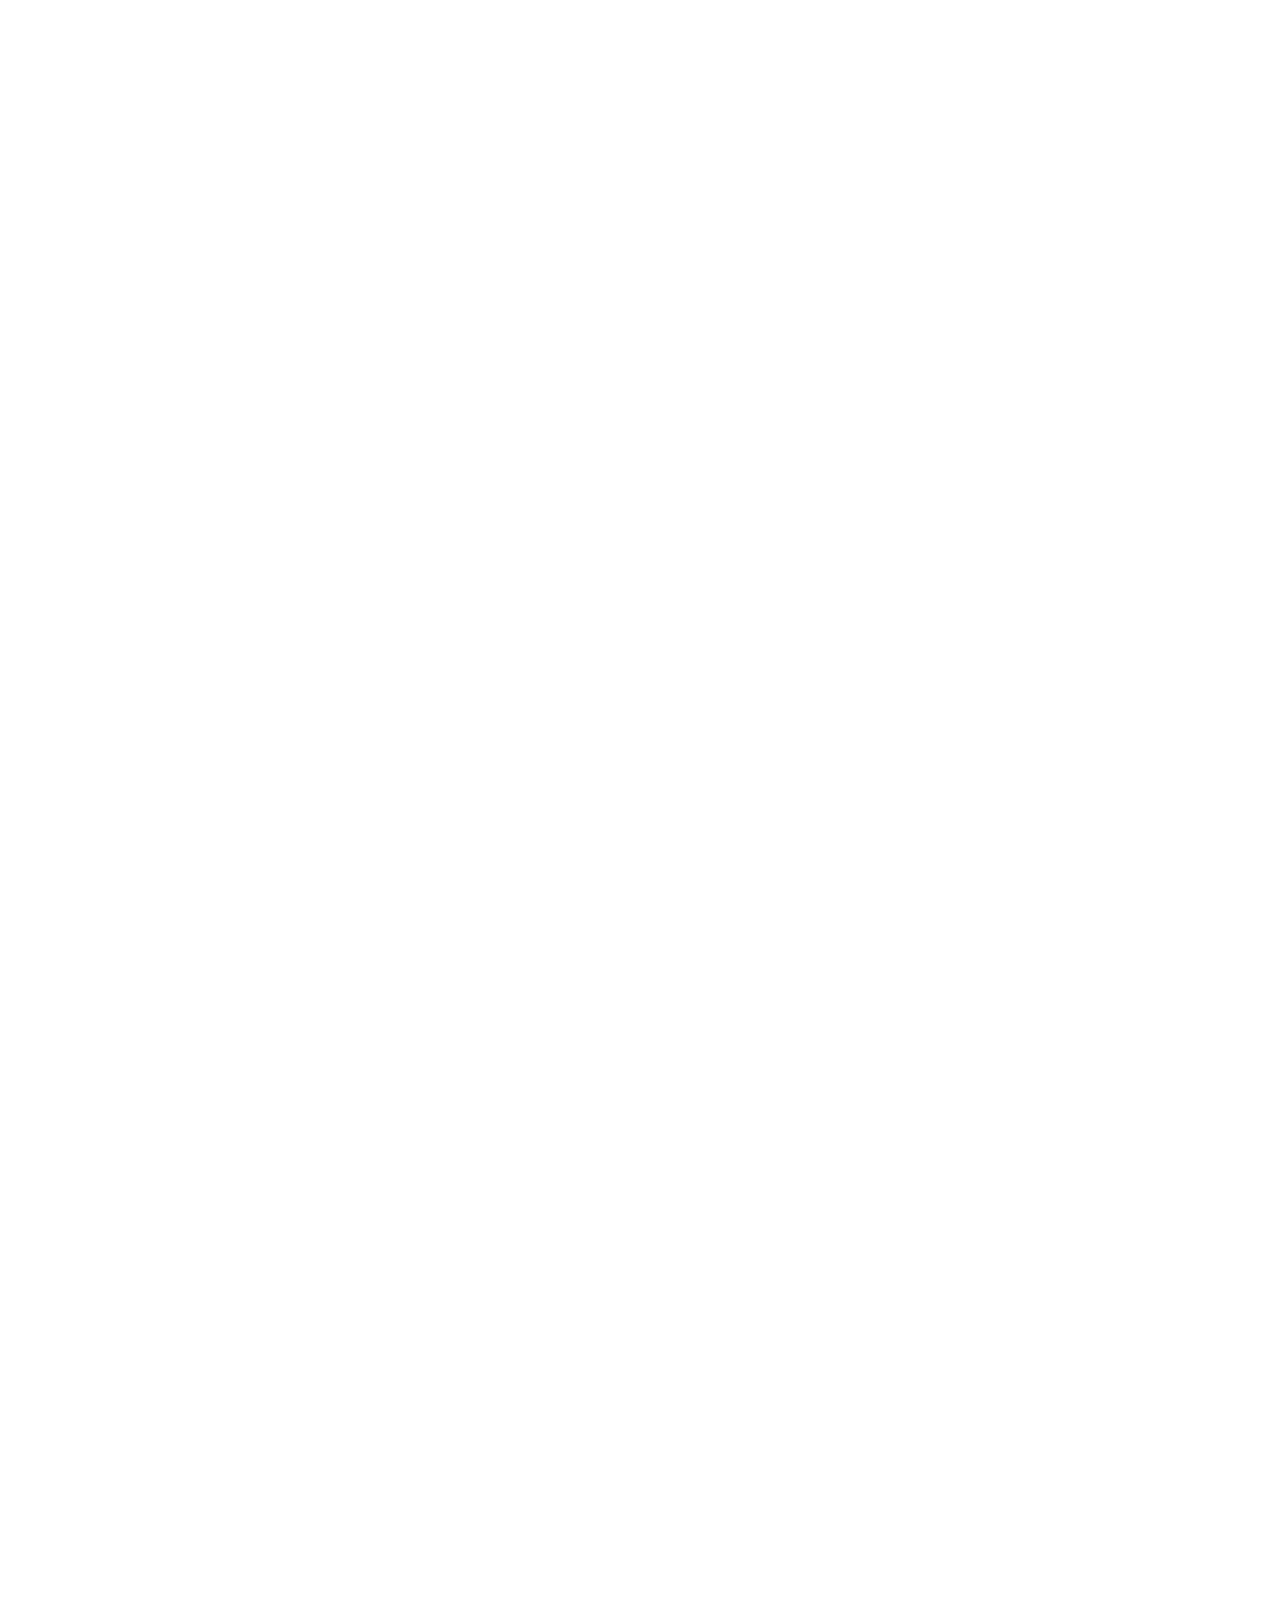
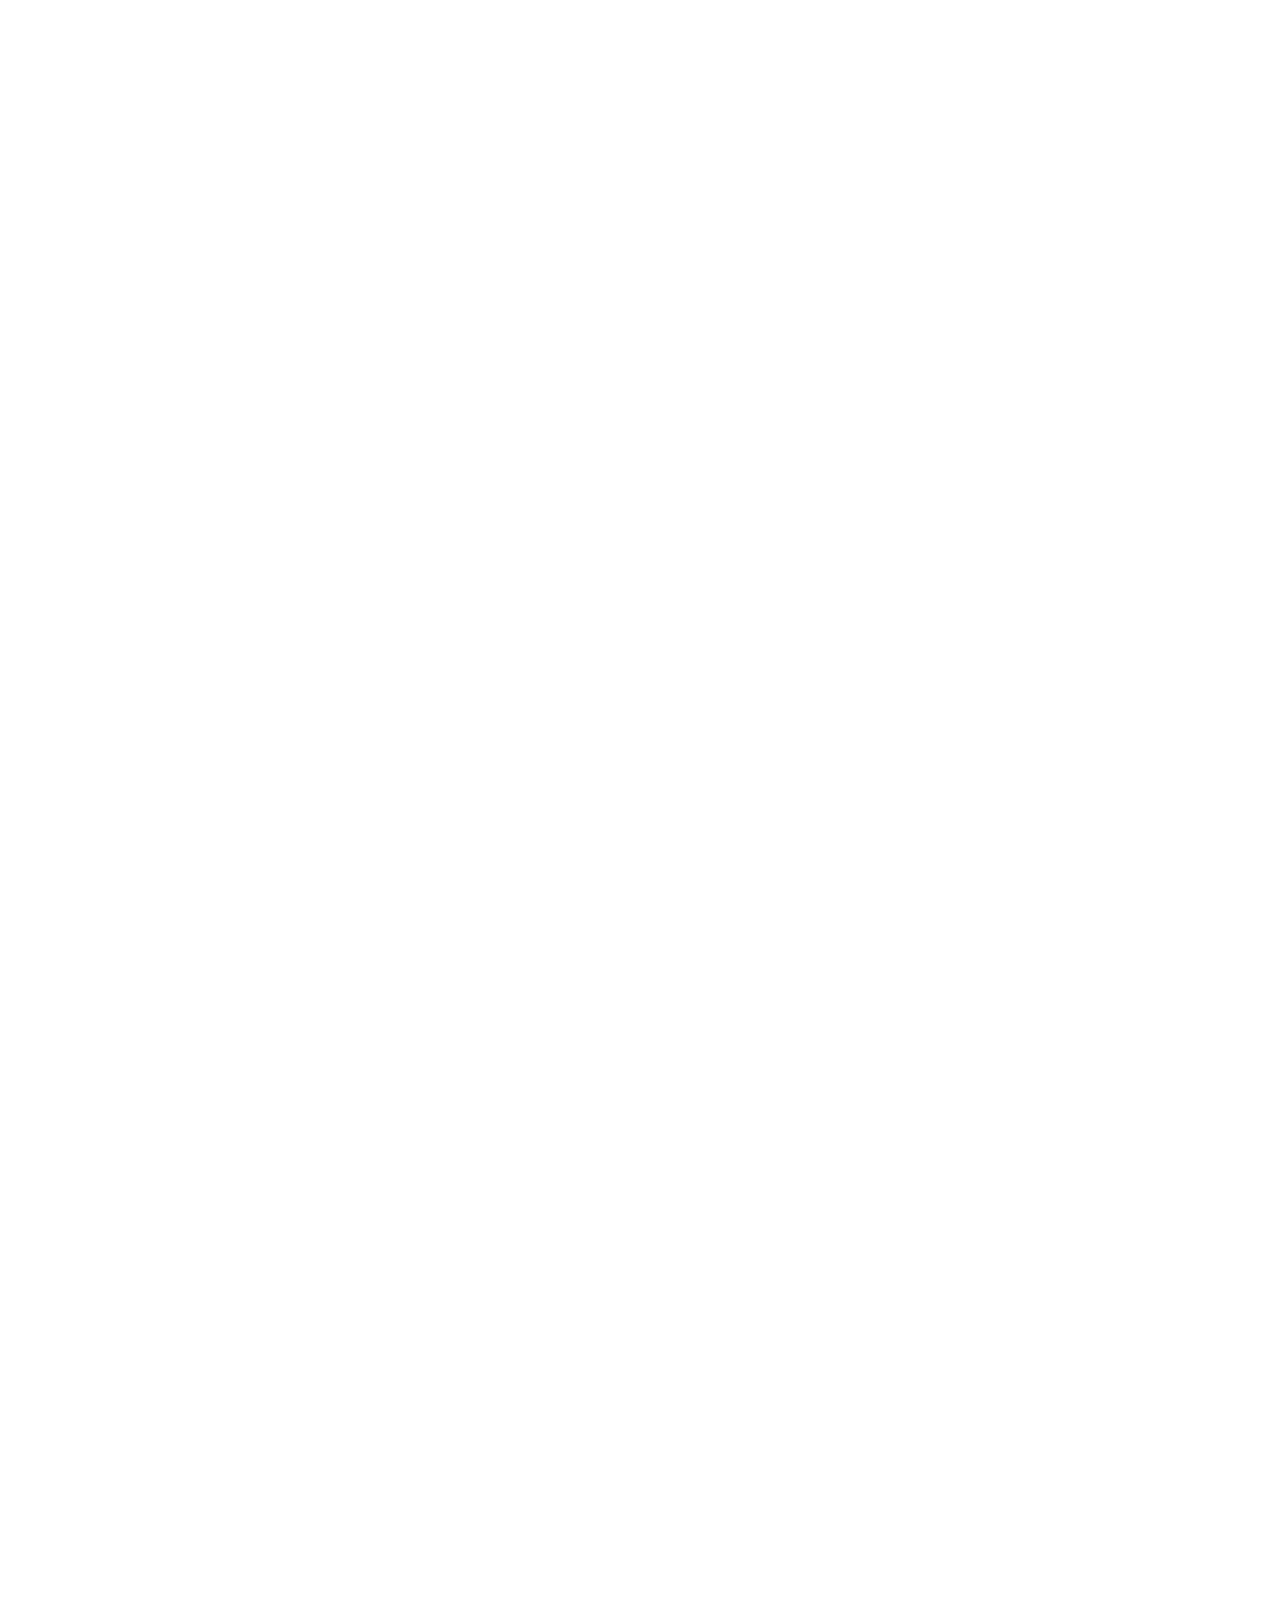
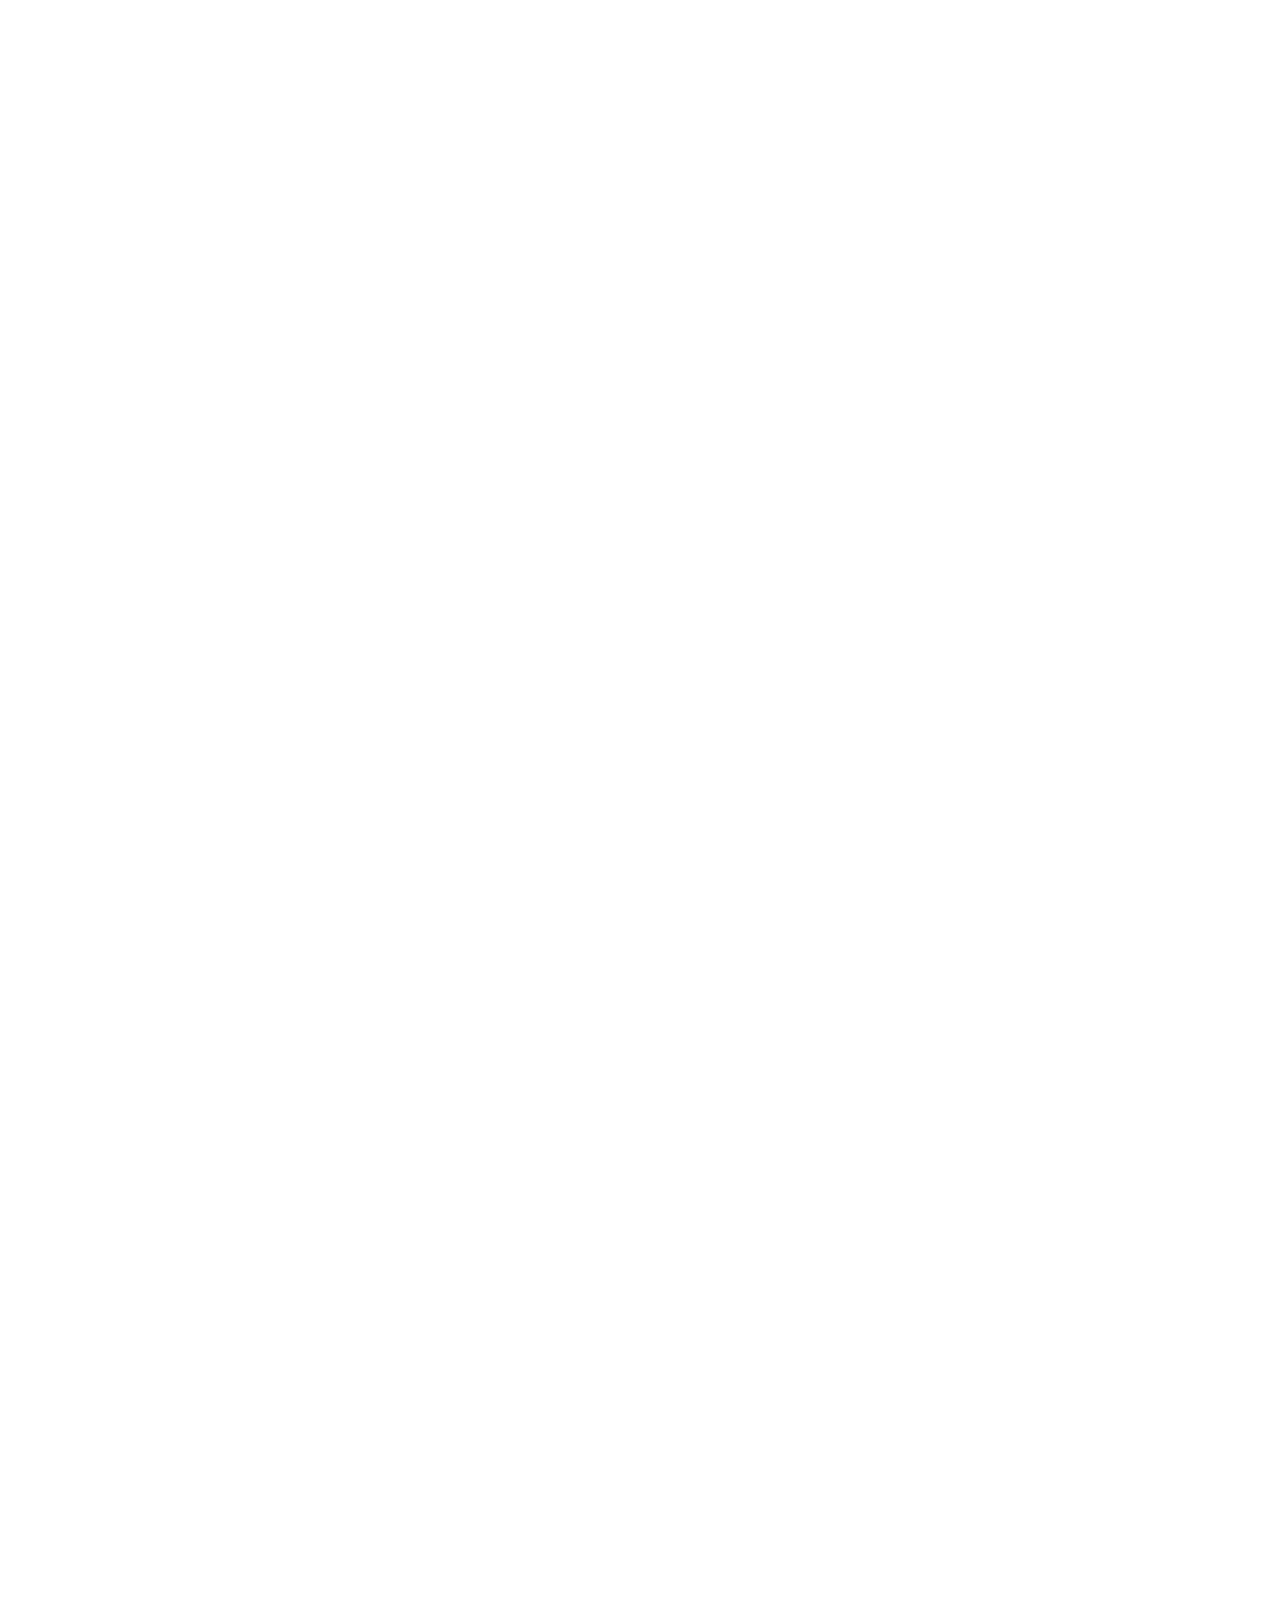
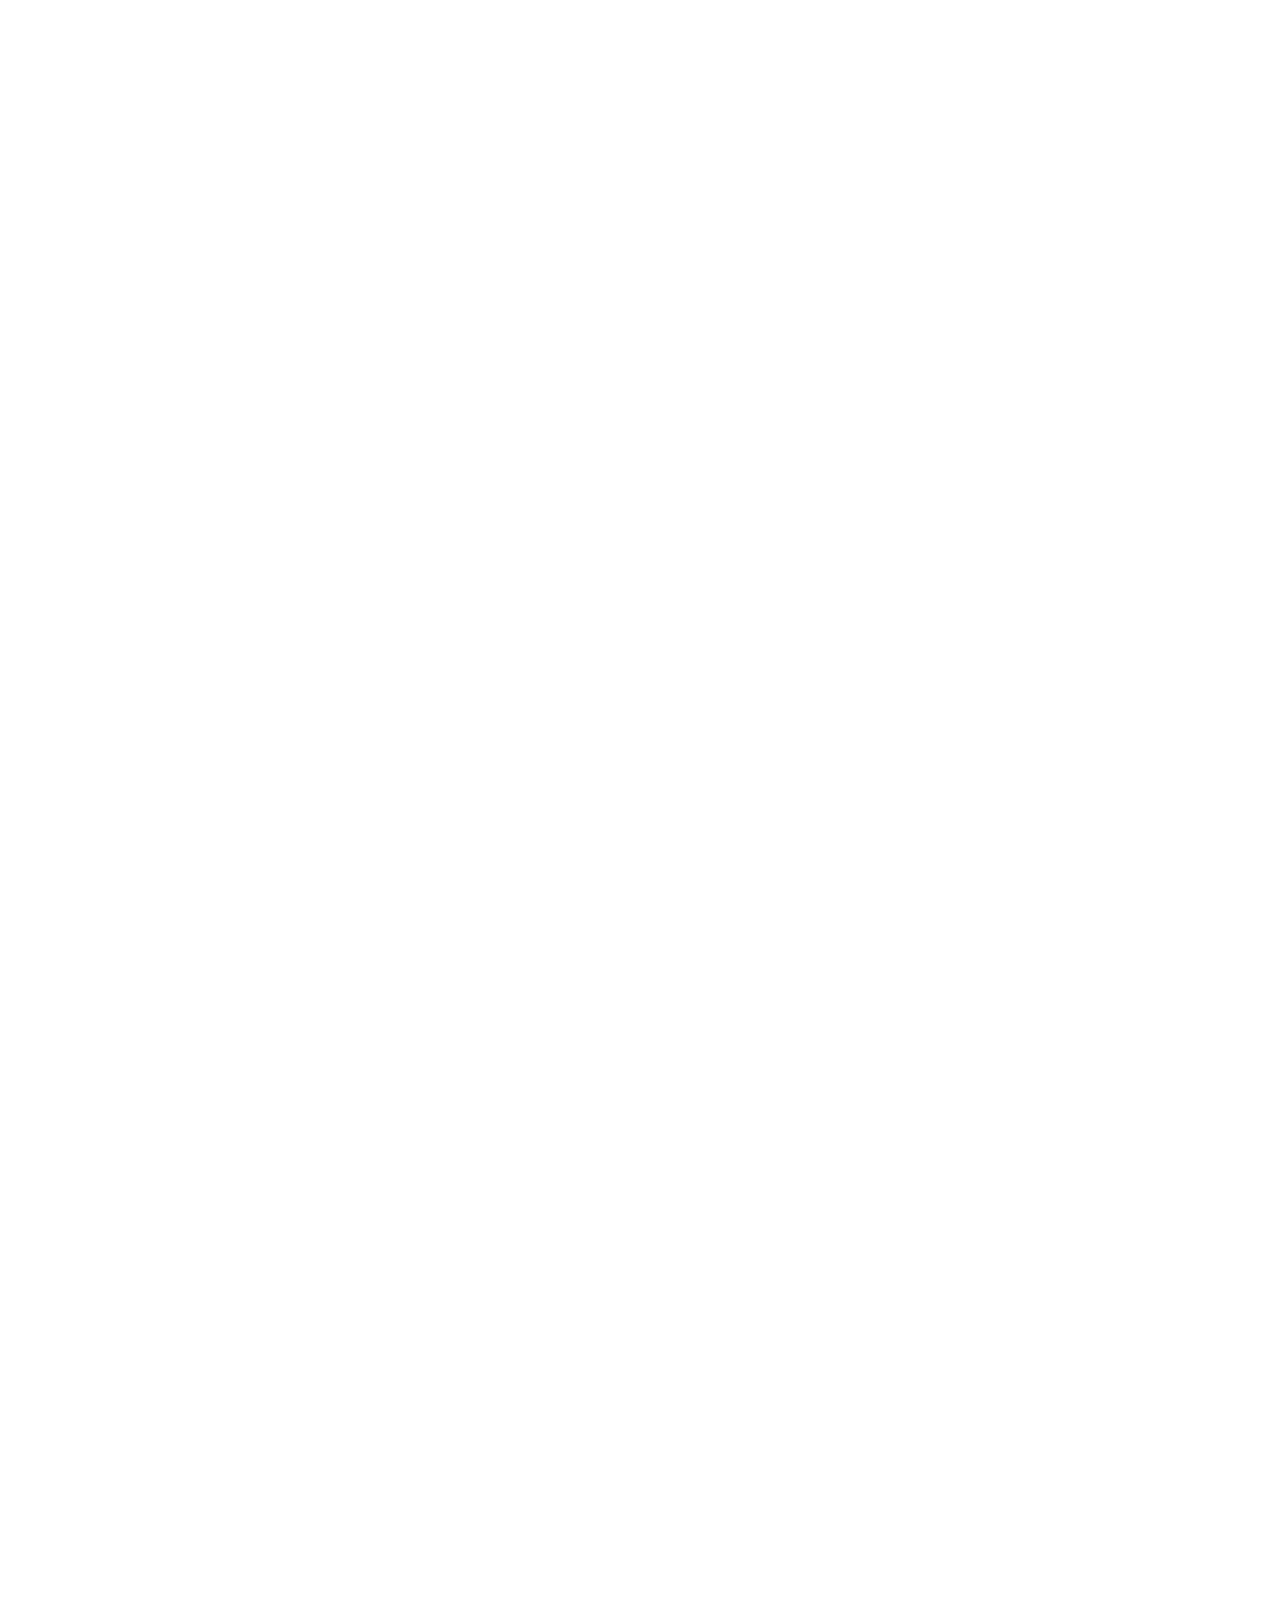
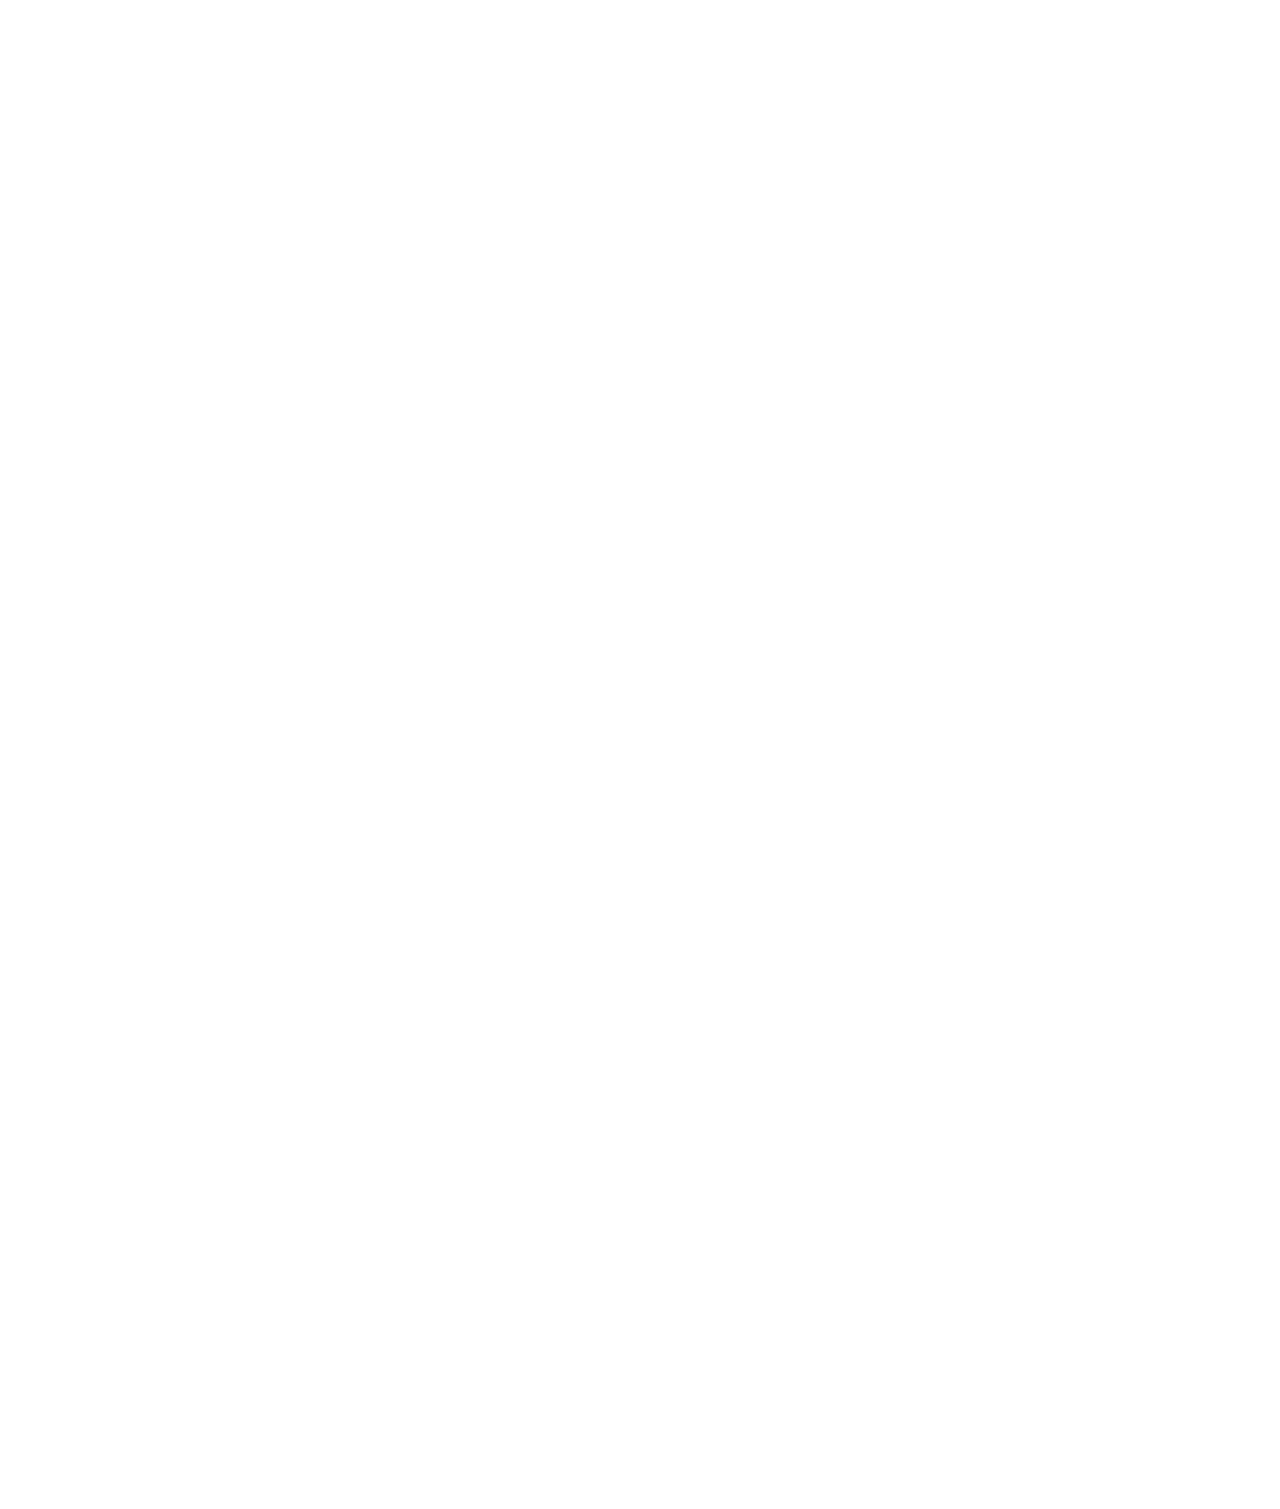
==== commit 037b7e4a: "update" ====
--- a/index.html
+++ b/index.html
@@ -16,6 +16,7 @@
   <link rel="stylesheet" href="https://cdnjs.cloudflare.com/ajax/libs/font-awesome/5.14.0/css/all.min.css" integrity="sha512-1PKOgIY59xJ8Co8+NE6FZ+LOAZKjy+KY8iq0G4B3CyeY6wYHN3yt9PW0XpSriVlkMXe40PTKnXrLnZ9+fkDaog==" crossorigin="anonymous" />
   <!-- commmon css -->
   <link rel="stylesheet" type="text/css" href="./css-cmn/menu.css"/>
+  <link rel="stylesheet" type="text/css" href="./css-cmn/common.css"/>
   <link rel="stylesheet" type="text/css" href="./css-cmn/slick-1.8.1/slick/slick.css"/>
   <link rel="stylesheet" type="text/css" href="./css-cmn/slick-1.8.1/slick/slick-theme.css"/>
   <!-- private css-->
@@ -35,7 +36,7 @@
 <body>
   <div id="fullpage">
     <div class="section " id="section0">
-      <header class="hd">
+      <header class="hd container">
         <div class="container menu-bar">
           <img src="./img/logo.png"/>
           <div id="menuArea" style="z-index: 100">
@@ -43,14 +44,13 @@
             <label for="menuToggle" class="menuOpen">
               <div class="open"></div>
             </label>
-
             <div class="menu menuEffects">
               <label for="menuToggle"></label>
               <div class="menuContent">
                 <ul class="container">
                   <li><a href="#">Home</a></li>
                   <li><a href="#">About</a></li>
-                  <li><a href="#">Services</a></li>
+                  <li><a href="#section1">Services</a></li>
                   <li><a href="#">Work</a></li>
                   <li><a href="#">Partners</a></li>
                   <li><a href="#">Academy</a></li>
@@ -65,257 +65,287 @@
       </header> 
       <div class="banner">
         <div class="container">
-          <p class="read-more">View Article
-            <i class="fas fa-chevron-right"></i></p>
-            <div class="bnrSlide"></div>
-          </div>
-
-          <div class="bnr-fade">
-            <div class="banner-1">
+          <p class="btn-bnr">View Article<i class="fas fa-chevron-right"></i></p>
+          <div class="bnrSlide"></div>
+        </div>
+        <div class="bnr-fade">
+          <div class="banner-1">
+            <div class="container">
+              <p class="bnr-ttl">Isobar named a <br/>Leader by <br/>Gartner <br/></p>
+            </div>
+            <img class="bnr-home" src="./img/banner_1.jpg"/>
+          </div>
+          <div class="banner-1">
+            <div class="container">
+              <p class="bnr-ttl">Isobar named a <br/>Leader by <br/>Gartner <br/></p>
+            </div>
+            <img class="bnr-home" src="./img/banner_2.jpg"/>
+          </div>
+          <div class="banner-1">
+            <div class="container">
+              <p class="bnr-ttl">Isobar named a <br/>Leader by <br/>Gartner <br/></p>
+            </div>
+            <img class="bnr-home" src="./img/banner_3.jpg"/>
+          </div>
+        </div>
+      </div>
+      <div class="container">
+        <h3 class="home-ttl">About Dae-solutions</h3>
+        <p class="home-desc">Distribution partnerships involve one partner agreeing to cross-market or bundle another partner’s product of services into their own distribution channels to target the agreed custom base <br/> What is it? <br/> On-line chat is a feature that involves real-time texting over the web.</p>
+      </div>          
+    </div>
+    <div class="section" id="section1">
+      <div class="container">
+        <div class="row">
+          <h2 class="pg-ttl">Service</h2>
+        </div>
+        <!-- Nav pills -->
+        <ul class="nav nav-pills" role="tablist" id="tabService">
+          <li class="nav-item">
+            <a class="nav-link active" data-toggle="pill" href="#marketing">Marketing</a>
+          </li>
+          <li class="nav-item">
+            <a class="nav-link" data-toggle="pill" href="#digital">Digital</a>
+          </li>
+          <li class="nav-item">
+            <a class="nav-link" data-toggle="pill" href="#event">Advertising</a>
+          </li><li class="nav-item">
+            <a class="nav-link" data-toggle="pill" href="#event">Event</a>
+          </li>
+        </ul>
+
+        <!-- Tab panes -->
+        <div class="tab-content">
+          <div id="marketing" class="container tab-pane active"><br>
+            <div class="tab-desc">
               <div class="container">
-                <p class="banner-ttl">Isobar named a <br/>
-                  Leader by <br/>
-                  Gartner <br/>
-                </p>
-              </div>
-              <img class="bnr-home" src="./img/banner_1.jpg"/>
-            </div>
-            <div class="banner-1">
+                <div class="row">
+                  <div class="col-md-6 col-sm-12 col-12"><img class="tab-img" src="./img/tab-marketing.jpg"></div>
+                  <div class="col-md-6 col-sm-12 col-12">
+                    <div class="d-flex flex-column justify-content-center h-100">
+                      <h4 class="tab-ttl">INTEGRATED MARKETING COMMUNICATION</h4>
+                      <p>Marketing Cloud là nền tảng hợp nhất các ứng dụng đám mây giúp vận hành và tối ưu hoá một chiến dịch Digital Marketing.</p>
+                      <a href="#" class="read-more">Read more<i class="fas fa-chevron-right"></i></a>
+                    </div>
+                  </div>
+                </div>
+              </div>
+            </div>
+          </div>
+          <div id="digital" class="container tab-pane fade"><br>
+            <div class="tab-desc">
               <div class="container">
-                <p class="banner-ttl">Isobar named a <br/>
-                  Leader by <br/>
-                  Gartner <br/>
-                </p>
-              </div>
-              <img class="bnr-home" src="./img/banner_2.jpg"/>
-            </div>
-            <div class="banner-1">
+                <div class="row">
+                  <div class="col-md-6 col-sm-12 col-12"><img class="tab-img" src="./img/tab-digital.jpg"></div>
+                  <div class="col-md-6 col-sm-12 col-12">
+                    <div class="d-flex flex-column justify-content-center h-100">
+                      <h4 class="tab-ttl">INTEGRATED MARKETING COMMUNICATION</h4>
+                      <p>Marketing Cloud là nền tảng hợp nhất các ứng dụng đám mây giúp vận hành và tối ưu hoá một chiến dịch Digital Marketing.</p>
+                      <a href="#" class="read-more">Read more<i class="fas fa-chevron-right"></i></a>
+                    </div>
+                  </div>
+                </div>
+              </div>
+            </div>
+          </div>
+          <div id="advertising" class="container tab-pane fade"><br>
+            <div class="tab-desc">
               <div class="container">
-                <p class="banner-ttl">Isobar named a <br/>
-                  Leader by <br/>
-                  Gartner <br/>
-                </p>
-              </div>
-              <img class="bnr-home" src="./img/banner_3.jpg"/>
-            </div>
-          </div>
-        </div>
-        <div class="container">
-          <h3 class="home-ttl">About Dae-solutions</h3>
-          <p class="home-desc">Distribution partnerships involve one partner agreeing to cross-market or bundle another partner’s product of services into their own distribution channels to target the agreed custom base <br/> What is it? <br/> On-line chat is a feature that involves real-time texting over the web.
-          </p>
-        </div>          
-      </div>
-      <div class="section" id="section1">
-        <!--<div class="container">
-          <h3 class="pg-ttl">Service</h3>
-          <ul id="myTab" class="nav nav-tabs">
-            <li class="nav-item"><a href="#marketing" class="nav-link active" data-toggle="tab">Marketing</a></li>
-            <li class="nav-item"><a href="#digital" class="nav-link" data-toggle="tab">Digital</a></li>
-            <li class="nav-item"><a href="#advertising" class="nav-link" data-toggle="tab">Advertising</a></li>
-            <li class="nav-item"><a href="#event" class="nav-link" data-toggle="tab">Event</a></li>
-          </ul>
-          <div class="tab-content">
-            <div class="tab-pane fade show active" id="marketing">
-              <div class="tab-desc">
-                <img class="tab-img" src="./img/tab-marketing.jpg">
-                <div class="container">
-                  <h4 class="tab-ttl">INTEGRATED MARKETING COMMUNICATION</h4>
-                  <p>Marketing Cloud là nền tảng hợp nhất các ứng dụng đám mây giúp vận hành và tối ưu hoá một chiến dịch Digital Marketing.</p>
+                <div class="row">
+                  <div class="col-md-6 col-sm-12 col-12"><img class="tab-img" src="./img/tab-digital.jpg"></div>
+                  <div class="col-md-6 col-sm-12 col-12">
+                    <div class="d-flex flex-column justify-content-center h-100">
+                      <h4 class="tab-ttl">INTEGRATED MARKETING COMMUNICATION</h4>
+                      <p>Marketing Cloud là nền tảng hợp nhất các ứng dụng đám mây giúp vận hành và tối ưu hoá một chiến dịch Digital Marketing.</p>
+                      <a href="#" class="read-more">Read more<i class="fas fa-chevron-right"></i></a>
+                    </div>
+                  </div>
                 </div>
               </div>
             </div>
-            <div class="tab-pane fade" id="digital">
-              <div class="tab-desc">
-                <img class="tab-img" src="./img/tab-digital.jpg">
-                <div class="container">
-                  <h4 class="tab-ttl">INTEGRATED MARKETING COMMUNICATION</h4>
-                  <p>Marketing Cloud là nền tảng hợp nhất các ứng dụng đám mây giúp vận hành và tối ưu hoá một chiến dịch Digital Marketing.</p>
-                </div>
-              </div>
-            </div>
-            <div class="tab-pane fade" id="advertising">
-              <div class="tab-desc">
-                <img class="tab-img" src="./img/tab-digital.jpg">
-                <div class="container">
-                  <h4 class="tab-ttl ">INTEGRATED MARKETING COMMUNICATION</h4>
-                  <p>Marketing Cloud là nền tảng hợp nhất các ứng dụng đám mây giúp vận hành và tối ưu hoá một chiến dịch Digital Marketing.</p>
-                </div>
-              </div>
-            </div>
-            <div class="tab-pane fade" id="event">
-              <div class="tab-desc">
-                <img class="tab-img" src="./img/tab-digital.jpg">
-                <div class="container">
-                  <h4 class="tab-ttl ">INTEGRATED MARKETING COMMUNICATION</h4>
-                  <p>Marketing Cloud là nền tảng hợp nhất các ứng dụng đám mây giúp vận hành và tối ưu hoá một chiến dịch Digital Marketing.</p>
-                </div>
-              </div>
-            </div>
-          </div>
-        </div>-->
-        <div class="container">
-          <div class="row">
-            <h2 class="pg-ttl">Service<h2>
-            </div>
-            <!-- Nav pills -->
-            <ul class="nav nav-pills" role="tablist" id="tabService">
-              <li class="nav-item">
-                <a class="nav-link active" data-toggle="pill" href="#marketing">Marketing</a>
-              </li>
-              <li class="nav-item">
-                <a class="nav-link" data-toggle="pill" href="#digital">Digital</a>
-              </li>
-              <li class="nav-item">
-                <a class="nav-link" data-toggle="pill" href="#event">Advertising</a>
-              </li><li class="nav-item">
-                <a class="nav-link" data-toggle="pill" href="#event">Event</a>
-              </li>
-            </ul>
-
-            <!-- Tab panes -->
-            <div class="tab-content">
-              <div id="marketing" class="container tab-pane active"><br>
-                <div class="tab-desc">
-                  <div class="container">
-                    <div class="row">
-                      <div class="col-md-6 col-sm-12 col-12">
-                        <img class="tab-img" src="./img/tab-marketing.jpg">
-                      </div>
-                      <div class="col-md-6 col-sm-12 col-12">
-                        <div class="d-flex flex-column justify-content-center h-100">
-                          <h4 class="tab-ttl">INTEGRATED MARKETING COMMUNICATION</h4>
-                          <p>Marketing Cloud là nền tảng hợp nhất các ứng dụng đám mây giúp vận hành và tối ưu hoá một chiến dịch Digital Marketing.</p>
-                          <a href="#" class="">Read more
-                            <i class="fas fa-chevron-right"></i></a>
-                          </div>
-                        </div>
+          </div>
+          <div id="event" class="container tab-pane fade"><br>
+            <div class="tab-desc">
+              <div class="container">
+                <div class="row">
+                  <div class="col-md-6 col-sm-12 col-12">
+                    <img class="tab-img" src="./img/tab-digital.jpg">
+                  </div>
+                  <div class="col-md-6 col-sm-12 col-12">
+                    <div class="d-flex flex-column justify-content-center h-100">
+                      <h4 class="tab-ttl">INTEGRATED MARKETING COMMUNICATION</h4>
+                      <p>Marketing Cloud là nền tảng hợp nhất các ứng dụng đám mây giúp vận hành và tối ưu hoá một chiến dịch Digital Marketing.</p>
+                      <a href="#" class="read-more">Read more
+                        <i class="fas fa-chevron-right"></i></a>
                       </div>
                     </div>
                   </div>
                 </div>
-                <div id="digital" class="container tab-pane fade"><br>
-                 <div class="tab-desc">
-                  <div class="container">
-                    <div class="row">
-                      <div class="col-md-6 col-sm-12 col-12">
-                        <img class="tab-img" src="./img/tab-digital.jpg">
-                      </div>
-                      <div class="col-md-6 col-sm-12 col-12">
-                        <div class="d-flex flex-column justify-content-center h-100">
-                          <div class="d-flex flex-column justify-content-center h-100">
-                            <h4 class="tab-ttl">INTEGRATED MARKETING COMMUNICATION</h4>
-                            <p>Marketing Cloud là nền tảng hợp nhất các ứng dụng đám mây giúp vận hành và tối ưu hoá một chiến dịch Digital Marketing.</p>
-                            <a href="#" class="">Read more
-                              <i class="fas fa-chevron-right"></i></a>
-                            </div>
-                          </div>
-                        </div>
-                      </div>
-                    </div>
-                  </div>
-                </div>
-              </div>
-            </div>
-            <div id="advertising" class="container tab-pane fade"><br>
-              <div class="tab-desc">
-                <div class="container">
-                  <div class="row">
-                    <div class="col-md-6 col-sm-12 col-12">
-                      <img class="tab-img" src="./img/tab-digital.jpg">
-                    </div>
-                    <div class="col-md-6 col-sm-12 col-12">
-                      <div class="d-flex flex-column justify-content-center h-100">
-                          <h4 class="tab-ttl">INTEGRATED MARKETING COMMUNICATION</h4>
-                          <p>Marketing Cloud là nền tảng hợp nhất các ứng dụng đám mây giúp vận hành và tối ưu hoá một chiến dịch Digital Marketing.</p>
-                          <a href="#" class="">Read more
-                            <i class="fas fa-chevron-right"></i></a>
-                        </div>
-                      </div>
-                    </div>
-                  </div>
-                </div>
-              </div>
-            </div>
-            <div id="event" class="container tab-pane fade"><br>
-              <div class="tab-desc">
-                <div class="container">
-                  <div class="row">
-                    <div class="col-md-6 col-sm-12 col-12">
-                      <img class="tab-img" src="./img/tab-digital.jpg">
-                    </div>
-                    <div class="col-md-6 col-sm-12 col-12">
-                      <div class="d-flex flex-column justify-content-center h-100">
-                          <h4 class="tab-ttl">INTEGRATED MARKETING COMMUNICATION</h4>
-                          <p>Marketing Cloud là nền tảng hợp nhất các ứng dụng đám mây giúp vận hành và tối ưu hoá một chiến dịch Digital Marketing.</p>
-                          <a href="#" class="">Read more
-                            <i class="fas fa-chevron-right"></i></a>
-                        </div>
-                      </div>
-                    </div>
-                  </div>
-                </div>
-              </div>
-            </div>
-          </div>
-        </div>
-      </div>
-
-    <!-- <div class="section" id="section2">
-      <img src="./img/02-100.jpg"/>
+              </div>
+            </div>
+          </div>
+        </div>
     </div>
-
+    <div class="section" id="section2">
+      <div class="container">
+        <div class="row">
+          <h2 class="pg-ttl">Work</h2>
+        </div>
+      </div>
+      <div class="container">
+        <div class="row">
+          <div class="col">
+            <div class="work-sld">
+              <div class="work-card">
+                <div class=""><img class="tab-img" src="./img/tab-marketing.jpg"></div>
+                <h3>Mekong Group Food</h3>
+                <p>Một dự án lớn như thiết kế website giới thiệu tập đoàn lớn như Mekong Food Group sẽ được thực hiện như thế nào? Trên nguyên tắc thiết kế website giới thiệu</p>
+                <a href="#" class="read-more">Read more<i class="fas fa-chevron-right"></i></a>
+              </div>
+              <div class="work-card">
+                <div class=""><img class="tab-img" src="./img/tab-marketing.jpg"></div>
+                <h3>Mekong Group Food</h3>
+                <p>Một dự án lớn như thiết kế website giới thiệu tập đoàn lớn như Mekong Food Group sẽ được thực hiện như thế nào? Trên nguyên tắc thiết kế website giới thiệu</p>
+                <a href="#" class="read-more">Read more<i class="fas fa-chevron-right"></i></a>
+              </div>
+              <div class="work-card">
+                <div class=""><img class="tab-img" src="./img/tab-marketing.jpg"></div>
+                <h3>Mekong Group Food</h3>
+                <p>Một dự án lớn như thiết kế website giới thiệu tập đoàn lớn như Mekong Food Group sẽ được thực hiện như thế nào? Trên nguyên tắc thiết kế website giới thiệu</p>
+                <a href="#" class="read-more">Read more<i class="fas fa-chevron-right"></i></a>
+              </div>
+              <div class="work-card">
+                <div class=""><img class="tab-img" src="./img/tab-marketing.jpg"></div>
+                <h3>Mekong Group Food</h3>
+                <p>Một dự án lớn như thiết kế website giới thiệu tập đoàn lớn như Mekong Food Group sẽ được thực hiện như thế nào? Trên nguyên tắc thiết kế website giới thiệu</p>
+                <a href="#" class="read-more">Read more<i class="fas fa-chevron-right"></i></a>
+              </div>
+              
+            </div>
+          </div>
+        </div>          
+      </div>
+      <div class="container">
+        <div class="row">
+          <h2 class="pg-ttl">Client</h2>
+        </div>
+      </div>
+      <div class="container">
+        <div class="row">
+          <div class="col">
+            <div class="client-sld">
+              <div class="client-card">
+                <img class="tab-img" src="./img/tab-marketing.jpg">
+              </div>
+              <div class="client-card">
+                <img class="tab-img" src="./img/tab-marketing.jpg">
+              </div>
+              <div class="client-card">
+                <img class="tab-img" src="./img/tab-marketing.jpg">
+              </div>
+              <div class="client-card">
+                <img class="tab-img" src="./img/tab-marketing.jpg">
+              </div>
+              <div class="client-card">
+                <img class="tab-img" src="./img/tab-marketing.jpg">
+              </div>
+              <div class="client-card">
+                <img class="tab-img" src="./img/tab-marketing.jpg">
+              </div>
+              
+            </div>
+          </div>
+        </div>          
+      </div>
+    </div>
     <div class="section" id="section3">
-      <img src="./img/03-100.jpg"/>
+      <div class="container">
+        <div class="row">
+          <h2 class="pg-ttl">Academy</h2>
+        </div>
+      </div>
+      <div class="container">
+        <div class="row">
+          <div class="col">
+            <div class="academy-sld">
+              <div class="academy-card">
+                <div class=""><img class="tab-img" src="./img/tab-marketing.jpg"></div>
+                <h3>Mekong Group Food</h3>
+                <p>Một dự án lớn như thiết kế website giới thiệu tập đoàn lớn như Mekong Food Group sẽ được thực hiện như thế nào? Trên nguyên tắc thiết kế website giới thiệu</p>
+                <a href="#" class="read-more">Read more<i class="fas fa-chevron-right"></i></a>
+              </div>
+              <div class="academy-card">
+                <div class=""><img class="tab-img" src="./img/tab-marketing.jpg"></div>
+                <h3>Mekong Group Food</h3>
+                <p>Một dự án lớn như thiết kế website giới thiệu tập đoàn lớn như Mekong Food Group sẽ được thực hiện như thế nào? Trên nguyên tắc thiết kế website giới thiệu</p>
+                <a href="#" class="read-more">Read more<i class="fas fa-chevron-right"></i></a>
+              </div>
+              <div class="academy-card">
+                <div class=""><img class="tab-img" src="./img/tab-marketing.jpg"></div>
+                <h3>Mekong Group Food</h3>
+                <p>Một dự án lớn như thiết kế website giới thiệu tập đoàn lớn như Mekong Food Group sẽ được thực hiện như thế nào? Trên nguyên tắc thiết kế website giới thiệu</p>
+                <a href="#" class="read-more">Read more<i class="fas fa-chevron-right"></i></a>
+              </div>
+              <div class="academy-card">
+                <div class=""><img class="tab-img" src="./img/tab-marketing.jpg"></div>
+                <h3>Mekong Group Food</h3>
+                <p>Một dự án lớn như thiết kế website giới thiệu tập đoàn lớn như Mekong Food Group sẽ được thực hiện như thế nào? Trên nguyên tắc thiết kế website giới thiệu</p>
+                <a href="#" class="read-more">Read more<i class="fas fa-chevron-right"></i></a>
+              </div>
+              
+            </div>
+          </div>
+        </div>          
+      </div>
+      <div class="container">
+        <div class="row">
+          <h2 class="pg-ttl">Client</h2>
+        </div>
+      </div>
+      <div class="container">
+        <div class="row">
+          <div class="col">
+            <div class="client-sld">
+              <div class="client-card">
+                <img class="tab-img" src="./img/tab-marketing.jpg">
+              </div>
+              <div class="client-card">
+                <img class="tab-img" src="./img/tab-marketing.jpg">
+              </div>
+              <div class="client-card">
+                <img class="tab-img" src="./img/tab-marketing.jpg">
+              </div>
+              <div class="client-card">
+                <img class="tab-img" src="./img/tab-marketing.jpg">
+              </div>
+              <div class="client-card">
+                <img class="tab-img" src="./img/tab-marketing.jpg">
+              </div>
+              <div class="client-card">
+                <img class="tab-img" src="./img/tab-marketing.jpg">
+              </div>
+              
+            </div>
+          </div>
+        </div>          
+      </div>
     </div>
 
-    <div class="section" id="section4">
-      <img src="./img/04-100.jpg"/>
-    </div>
-
-    <div class="section" id="section5">
-      <img src="./img/05-100.jpg"/>
-    </div>
-
-    <div class="section" id="section6">
-      <img src="./img/06-100.jpg"/>
-    </div>
-
-    <div class="section" id="section7">
-      <img src="./img/07-100.jpg"/>
-    </div>
-
-    <div class="section" id="section8">
-      <img src="./img/08-100.jpg"/>
-    </div>
-
-    <div class="section" id="section9">
-      <img src="./img/09-100.jpg"/>
-    </div>
-
-    <div class="section" id="section10">
-      <img src="./img/10-100.jpg"/>
-    </div>
-
-    <div class="section" id="section11">
-      <img src="./img/11-100.jpg"/>
-    </div>
-
-    <div class="section" id="section12">
-      <img src="./img/12-100.jpg"/>
-    </div> -->
   </div>
+
+
 
 
   <script type="text/javascript" src="./js-cmn/fullpage/fullpage.js"></script>
 
   <script type="text/javascript">
     var myFullpage = new fullpage('#fullpage', {
-      anchors: ['Branding-guideline', 'Logo', 'Spacing', 'Brand-Ratio', 'Correct-logo-usage', 'Incorrect-logo-usage', 'Typeface', 'Color-Specfication', 'Stationery', 'Umbrella', 'Logo-Usage', 'Reception', 'Meeting-Room'],
+      anchors: ['Branding-guideline', 'Logo', 'Spacing', 'Brand-Ratio'],
       sectionsColor: ['#fff'],
+      menu: '#hd',
       navigation: false,
       navigationPosition: 'left',
-      navigationTooltips: ['Branding guideline', 'Logo', 'Spacing', 'Brand Ratio', 'Correct logo usage', 'Incorrect logo usage', 'Typeface', 'Color Specfication', 'Stationery', 'Umbrella', 'Logo Usage', 'Reception', 'Meeting Room'],
+      navigationTooltips: ['Branding guideline', 'Logo', 'Spacing', 'Brand Ratio'],
       responsiveWidth: 900,
       afterResponsive: function(isResponsive){
 
@@ -344,6 +374,28 @@
       });
     });
   </script>
+  <script type="text/javascript">
+    $(document).ready(function(){
+      $('.work-sld, .client-sld').slick({
+        slidesToShow: 4,
+        slidesToScroll: 1,
+        autoplay: true,
+        autoplaySpeed: 2000,
+      });
+    });
+  </script>
+
+  <script type="text/javascript">
+    $(document).ready(function(){
+      $('.academy-sld').slick({
+        slidesToShow: 3,
+        slidesToScroll: 1,
+        autoplay: true,
+        autoplaySpeed: 2000,
+      });
+    });
+  </script>
+
   
  <!--  <script type="text/javascript">
     window.oncontextmenu = (e) => {
--- a/css-cmn/common.css
+++ b/css-cmn/common.css
@@ -0,0 +1,9 @@
+a {
+    color: #707070;
+    text-decoration: none;
+}
+
+a:hover, a:focus {
+    color: #f15f10;
+    text-decoration: none;
+}--- a/css/home.css
+++ b/css/home.css
@@ -1,10 +1,6 @@
 /* Bottom menu --------------------------------------- */
     #infoMenu li a {
       color: #fff;
-    }
-
-    .hd{
-      box-shadow: 0 2px 4px 0 rgba(182,182,182,0.5);
     }
     .menu-bar{
       display: flex;
@@ -23,6 +19,9 @@
       position: relative;
       font-weight: normal;
     }
+    .banner-1{
+      width: 100%;
+    }
     .banner-1:focus{
       outline-width: 0;
     }
@@ -32,7 +31,14 @@
       right: 0;
       /*min-height: 600px;*/
     }
-    .banner-ttl{
+    @media only screen and (max-width: 600px) {
+      .bnr-home {
+        /*width: auto;*/
+        object-fit: contain;
+        height: 400px;
+      }
+    }
+    .bnr-ttl{
       display: block;
       position: absolute;
       z-index: 1;
@@ -44,7 +50,7 @@
       line-height: 1.2;
       text-align: left;
     }
-    .read-more{
+    .btn-bnr{
       font-size: 1rem;
       color: #f1510f;
       position: absolute;
@@ -115,4 +121,12 @@
     .tab-ttl{
       color: #f1510f;
       font-size: 2rem;
+    }
+
+    .read-more > i{
+      margin-left: 1rem;
+    }
+
+    .work-card, .client-card, .academy-card{
+      padding: 0.5rem;
     }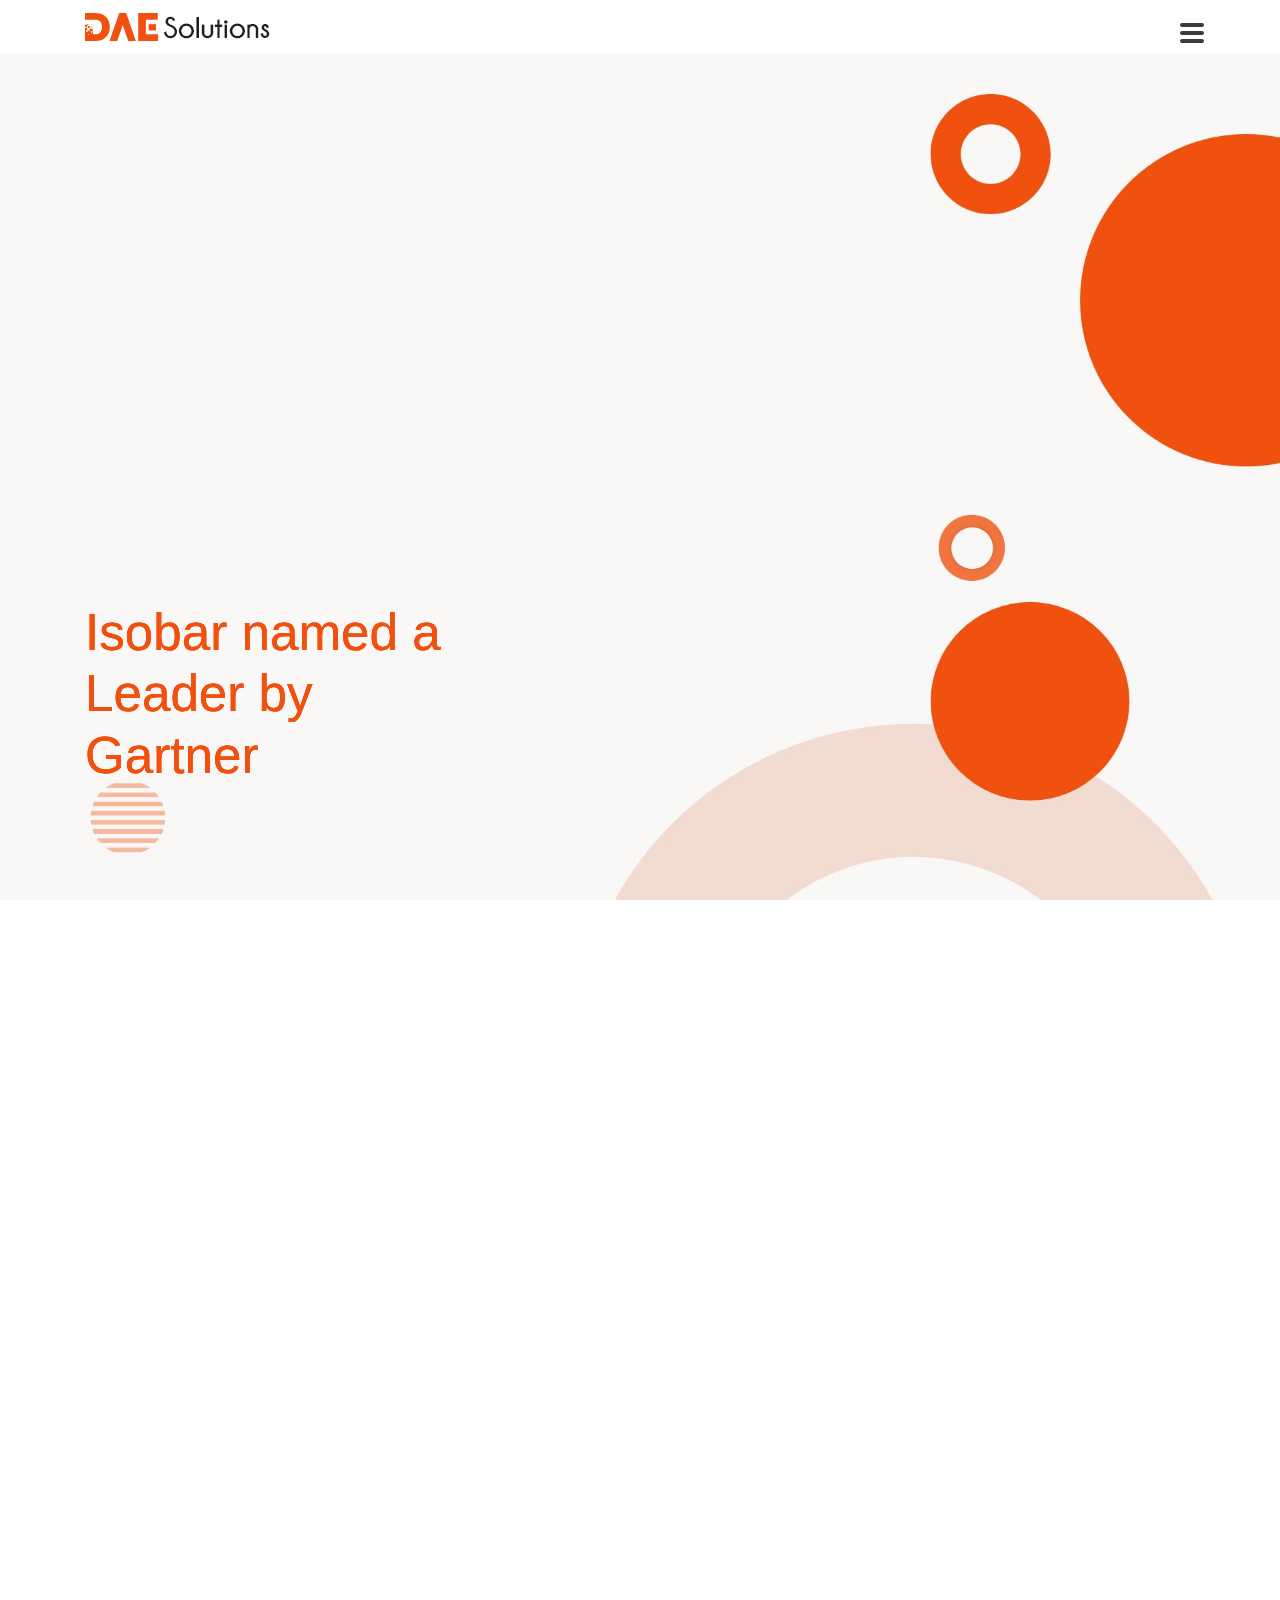
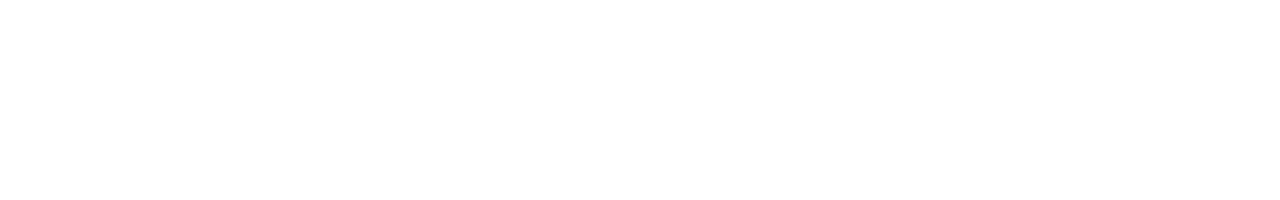
==== commit 3a9c9cd8: "update" ====
--- a/index.html
+++ b/index.html
@@ -109,7 +109,8 @@
           </li>
           <li class="nav-item">
             <a class="nav-link" data-toggle="pill" href="#event">Advertising</a>
-          </li><li class="nav-item">
+          </li>
+          <li class="nav-item">
             <a class="nav-link" data-toggle="pill" href="#event">Event</a>
           </li>
         </ul>
@@ -152,10 +153,10 @@
             <div class="tab-desc">
               <div class="container">
                 <div class="row">
-                  <div class="col-md-6 col-sm-12 col-12"><img class="tab-img" src="./img/tab-digital.jpg"></div>
+                  <div class="col-md-6 col-sm-12 col-12"><img class="tab-img" src="./img/tab-advertising.jpg"></div>
                   <div class="col-md-6 col-sm-12 col-12">
                     <div class="d-flex flex-column justify-content-center h-100">
-                      <h4 class="tab-ttl">INTEGRATED MARKETING COMMUNICATION</h4>
+                      <h4 class="tab-ttl">111111INTEGRATED MARKETING COMMUNICATION</h4>
                       <p>Marketing Cloud là nền tảng hợp nhất các ứng dụng đám mây giúp vận hành và tối ưu hoá một chiến dịch Digital Marketing.</p>
                       <a href="#" class="read-more">Read more<i class="fas fa-chevron-right"></i></a>
                     </div>
@@ -182,11 +183,11 @@
                   </div>
                 </div>
               </div>
-            </div>
-          </div>
-        </div>
+          </div>
+        </div>
+      </div>
     </div>
-    <div class="section" id="section2">
+    <!-- <div class="section" id="section2">
       <div class="container">
         <div class="row">
           <h2 class="pg-ttl">Work</h2>
@@ -257,8 +258,8 @@
           </div>
         </div>          
       </div>
-    </div>
-    <div class="section" id="section3">
+    </div> -->
+    <!-- <div class="section" id="section3">
       <div class="container">
         <div class="row">
           <h2 class="pg-ttl">Academy</h2>
@@ -329,7 +330,7 @@
           </div>
         </div>          
       </div>
-    </div>
+    </div> -->
 
   </div>
 
@@ -345,7 +346,7 @@
       menu: '#hd',
       navigation: false,
       navigationPosition: 'left',
-      navigationTooltips: ['Branding guideline', 'Logo', 'Spacing', 'Brand Ratio'],
+      navigationTooltips: ['Home', 'Service', 'Work', 'Academy'],
       responsiveWidth: 900,
       afterResponsive: function(isResponsive){
 
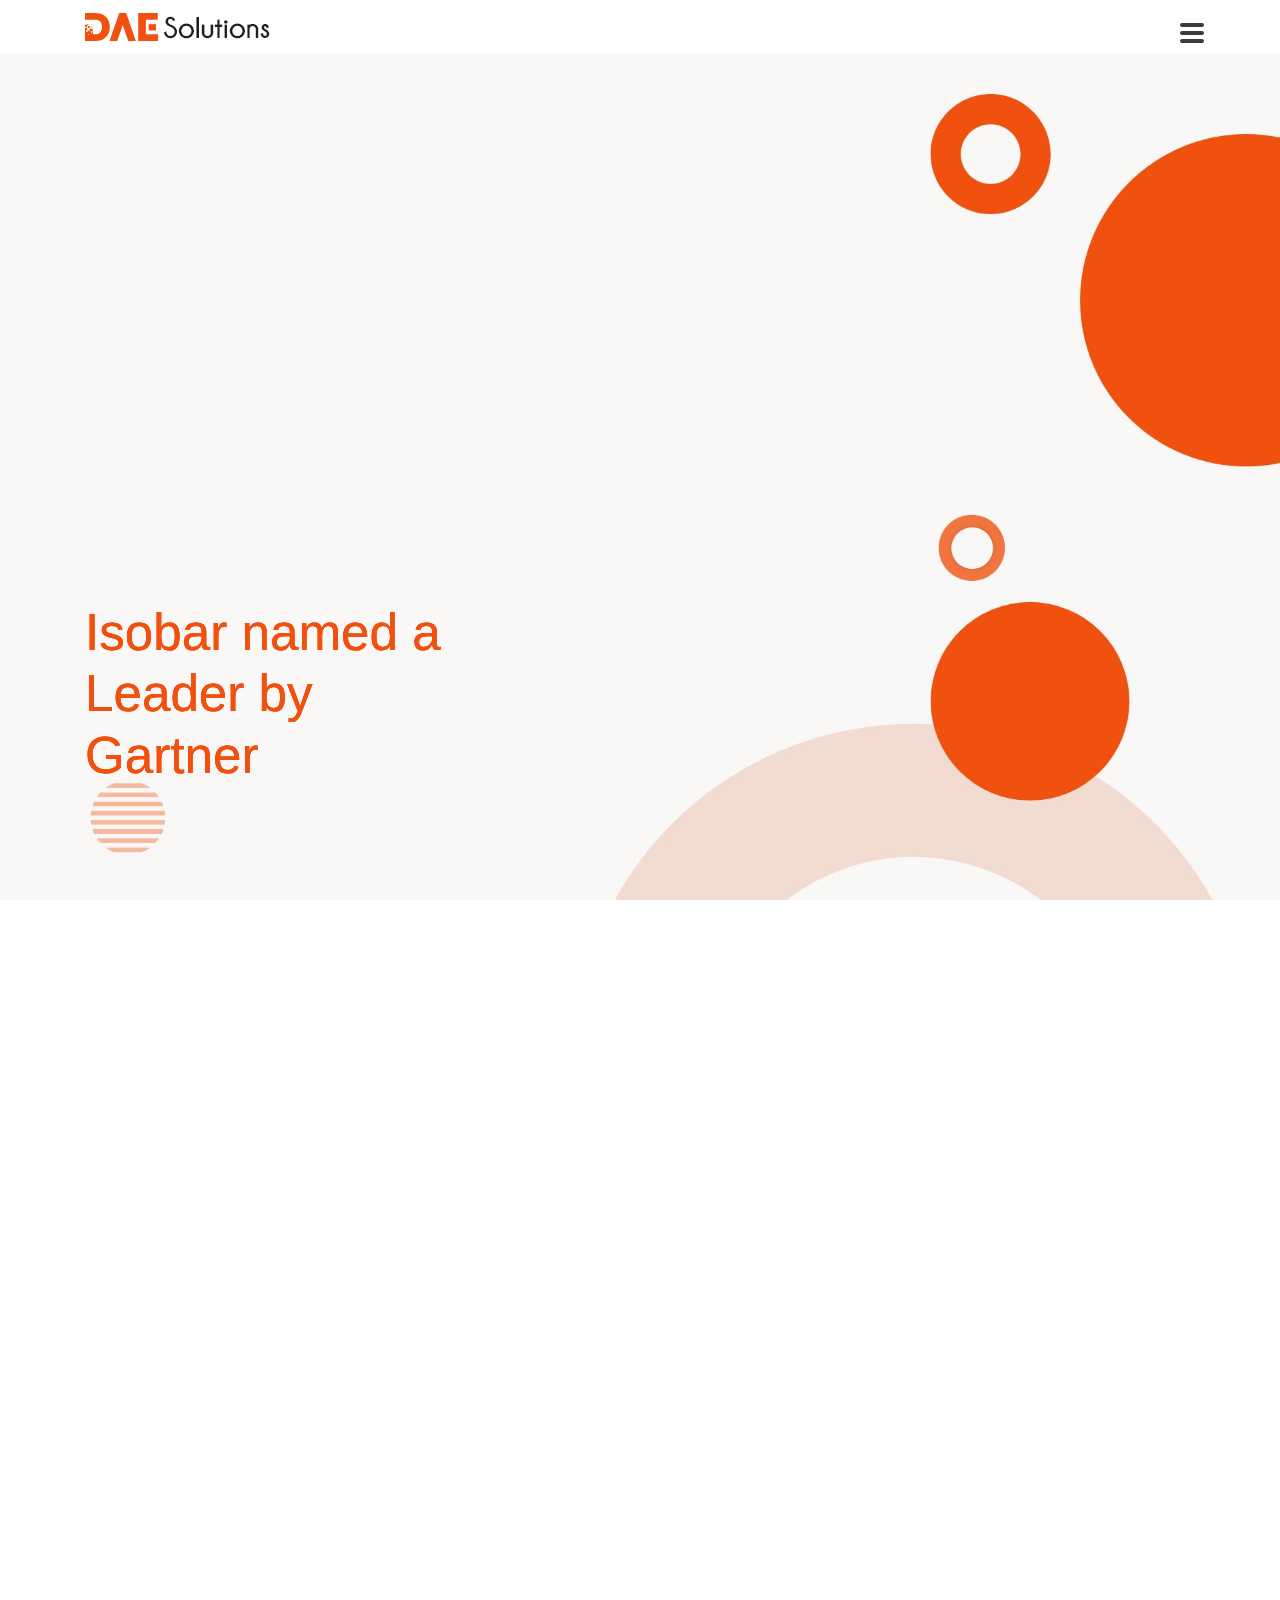
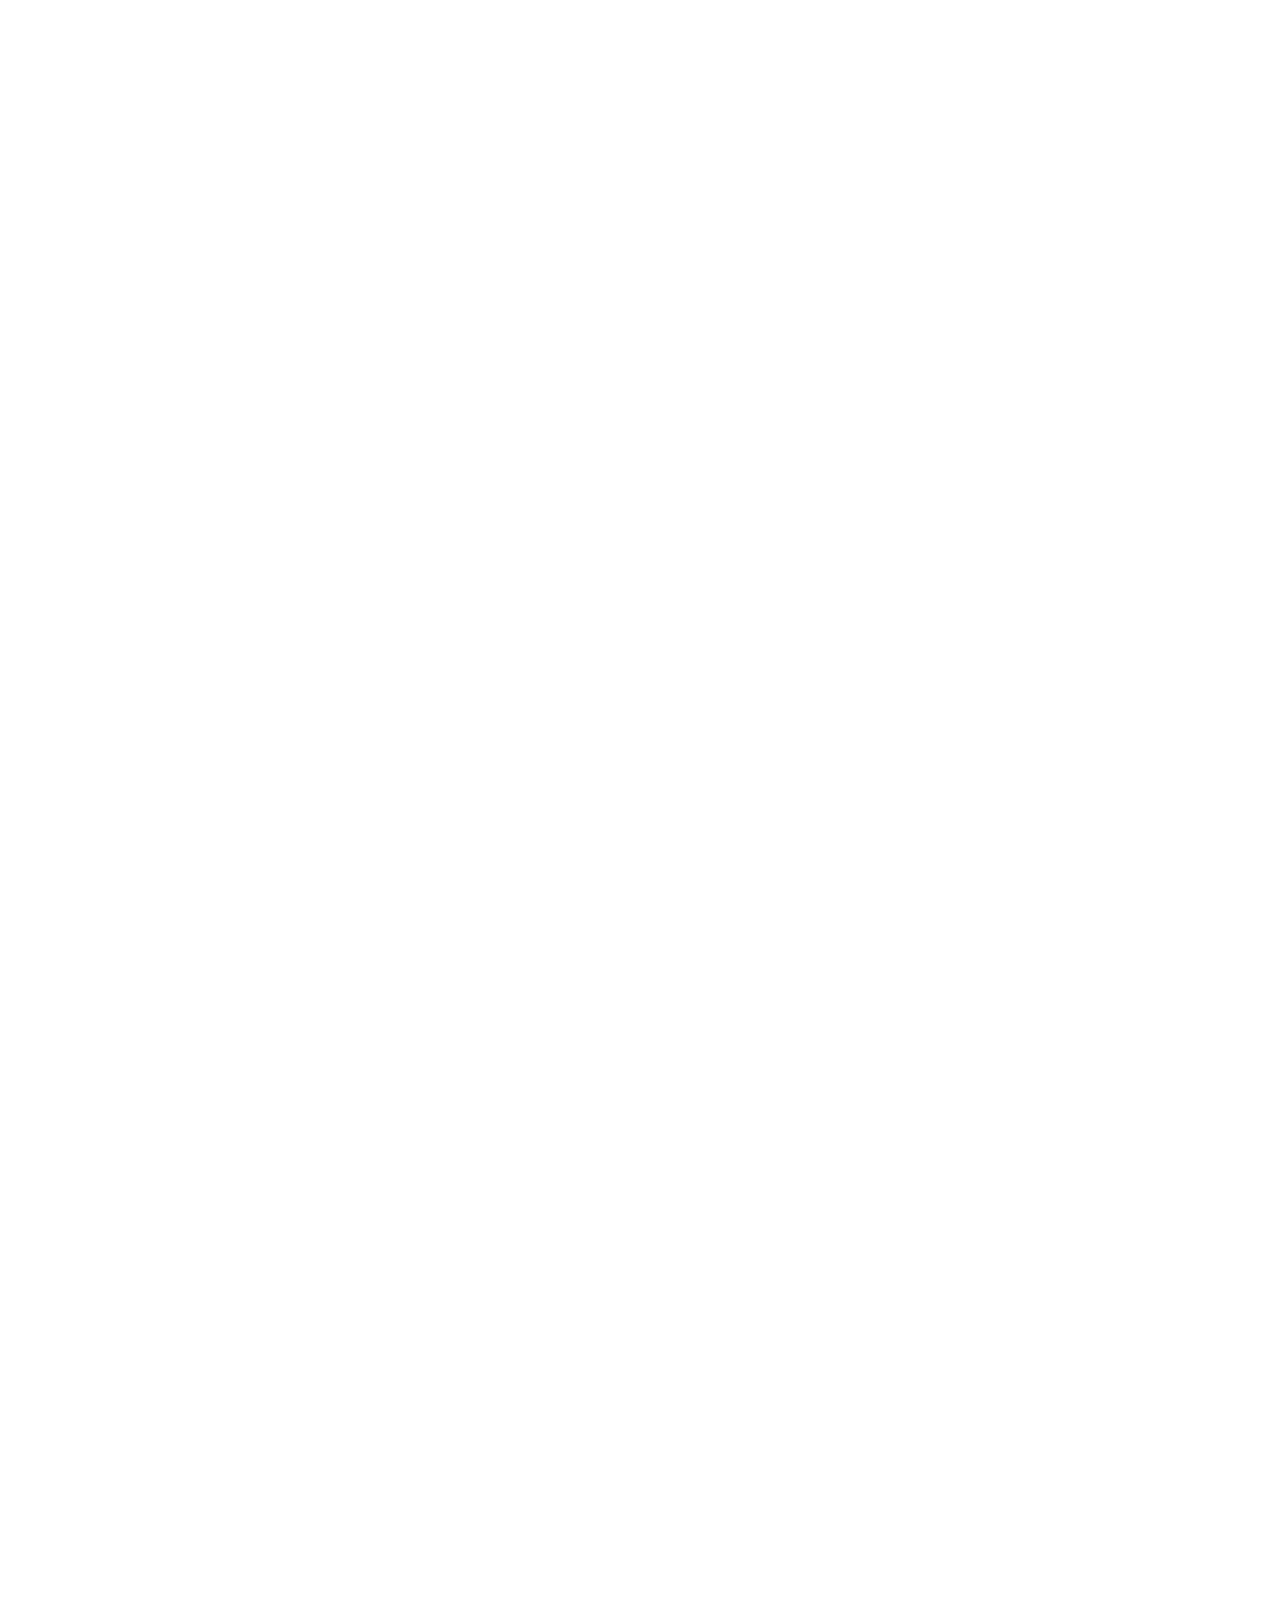
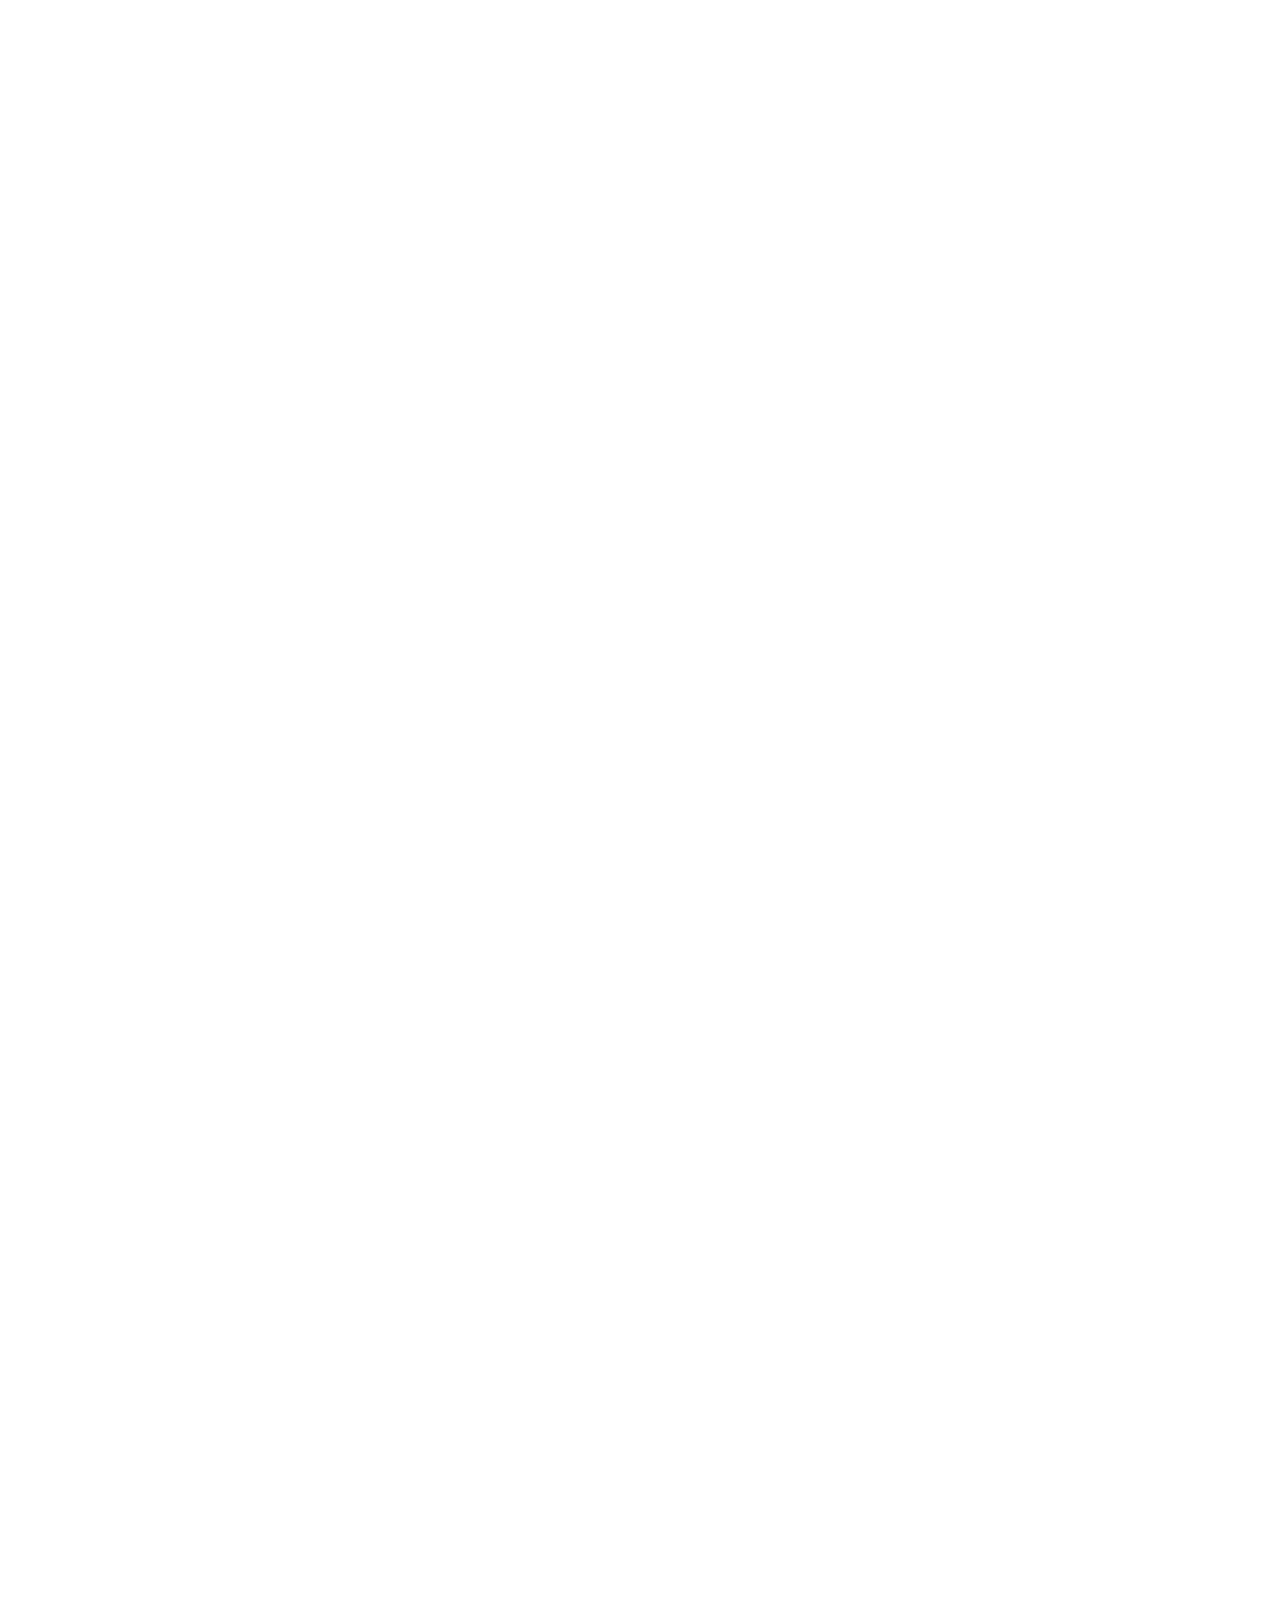
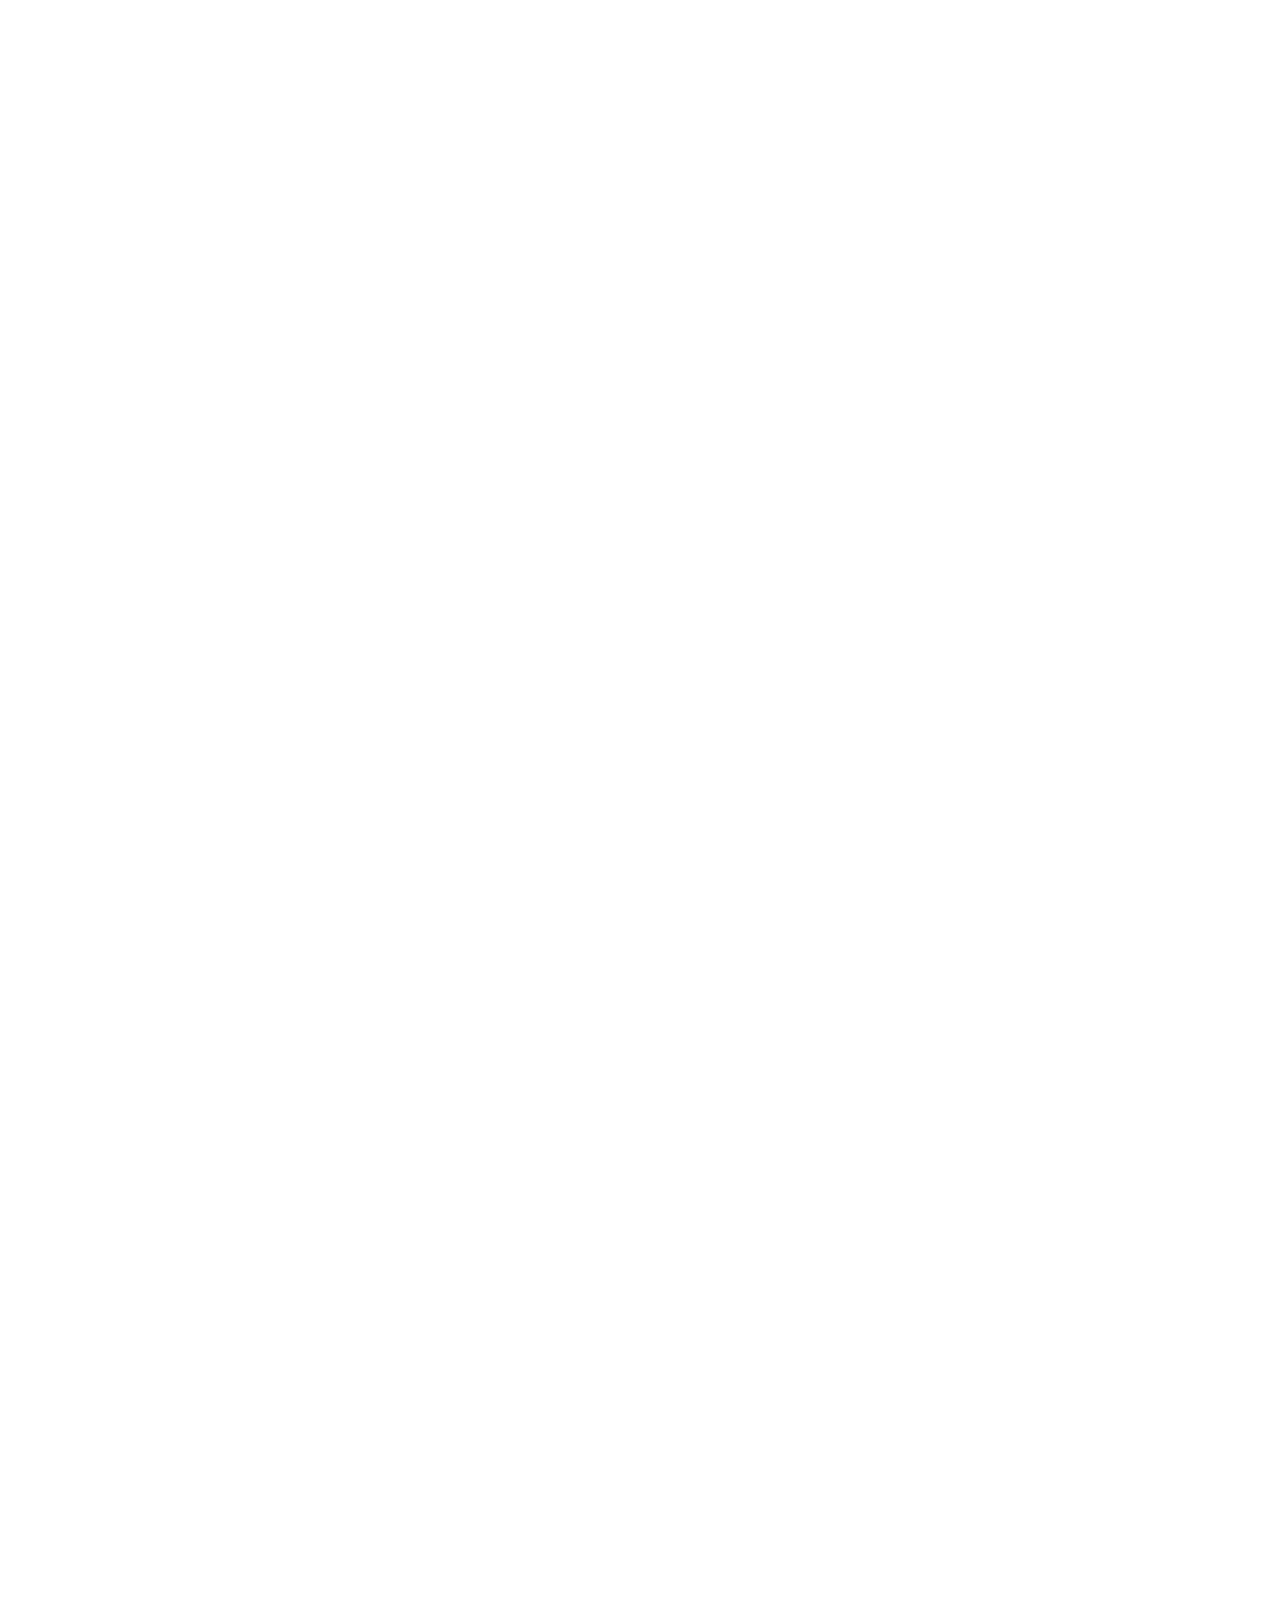
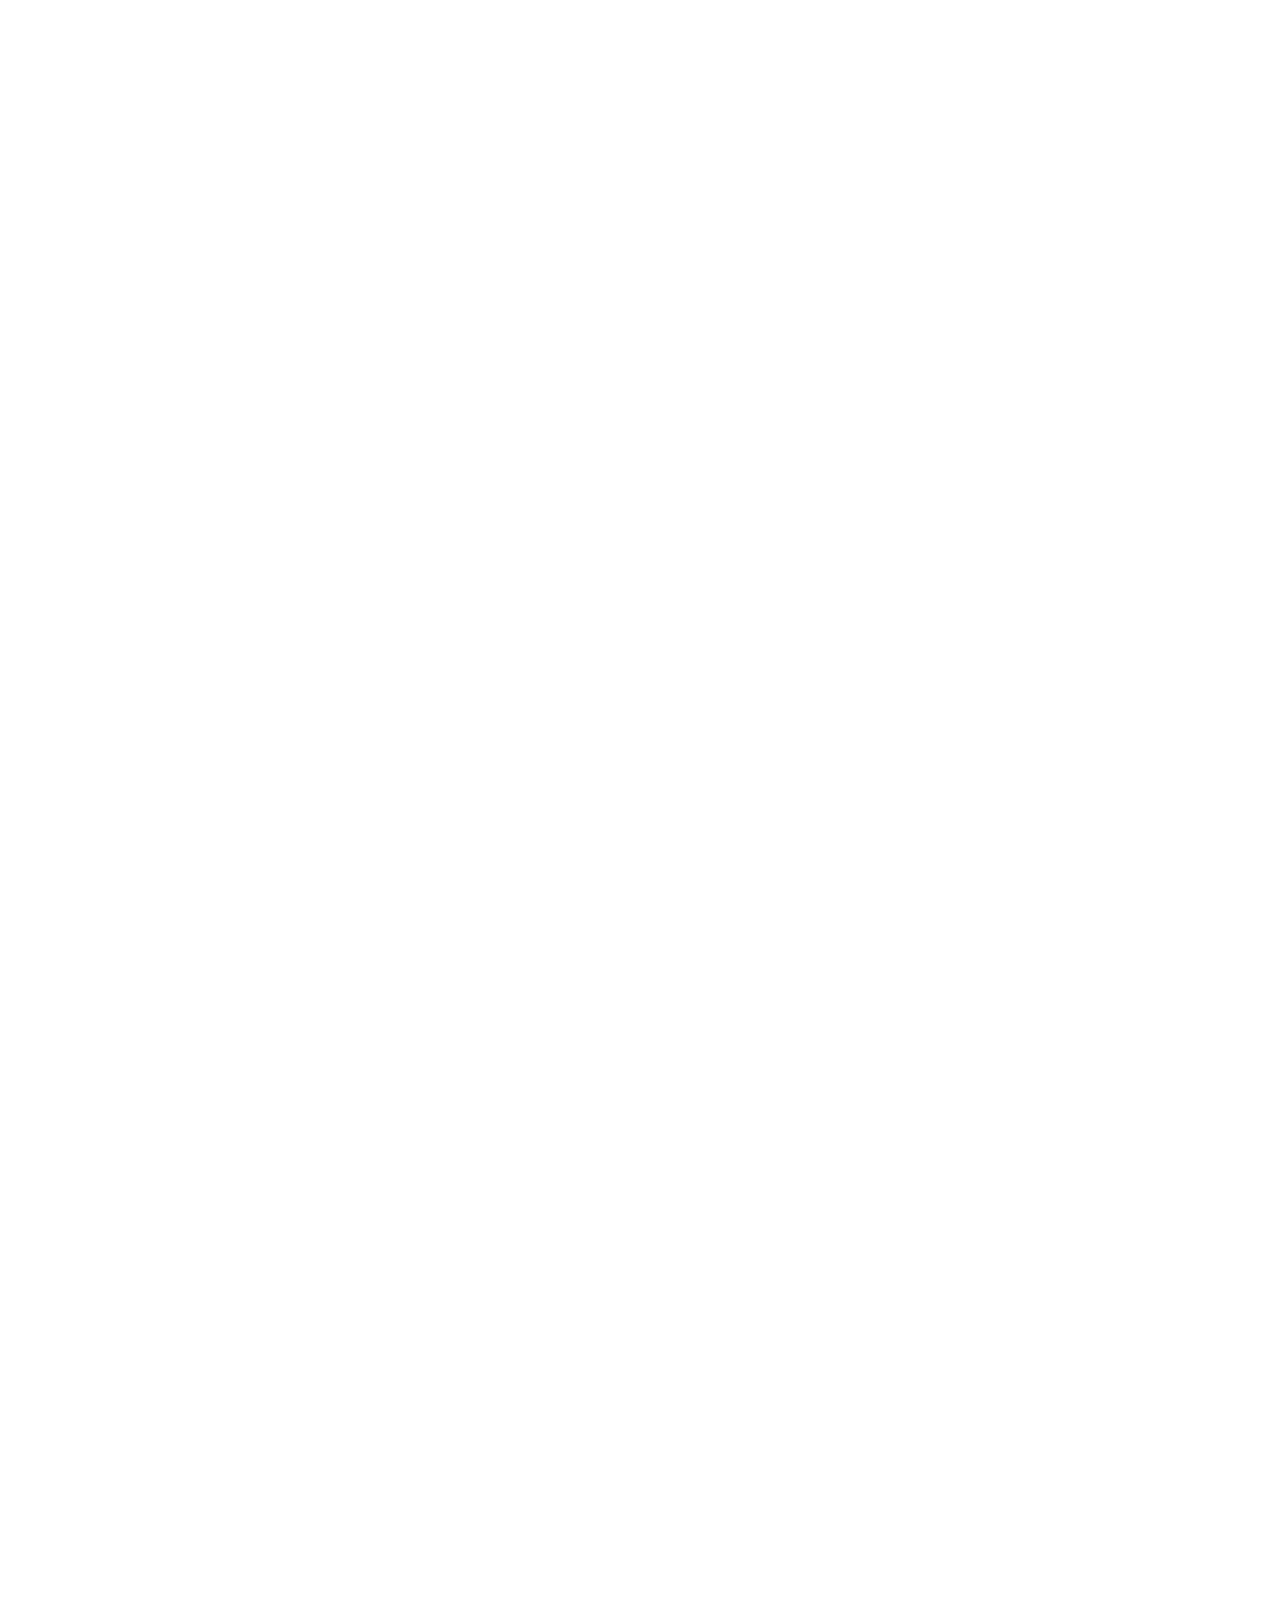
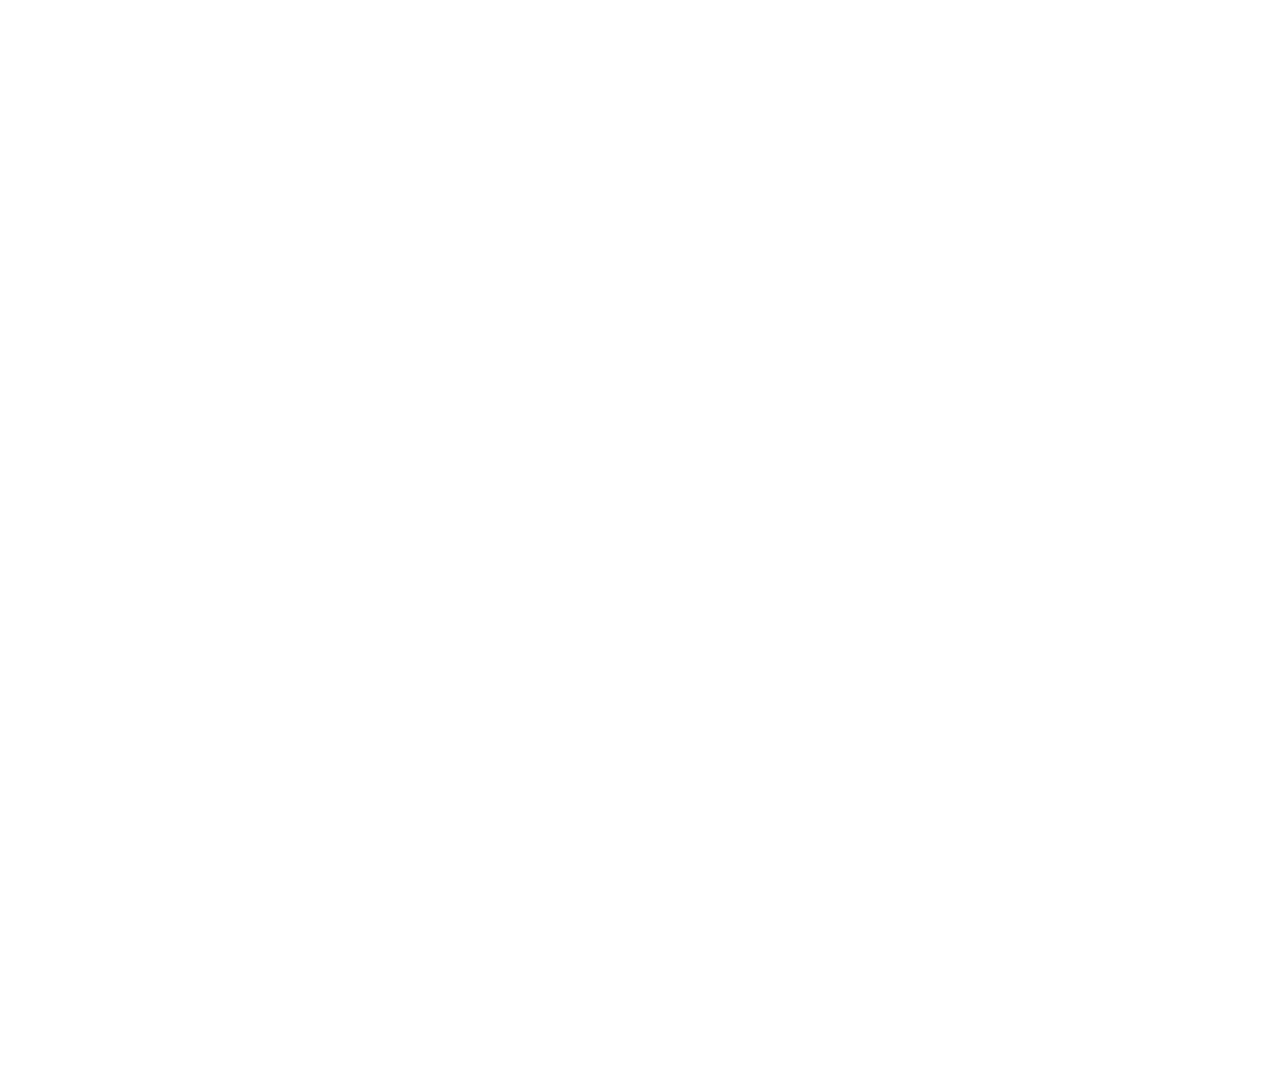
==== commit 42d06471: "update" ====
--- a/index.html
+++ b/index.html
@@ -50,11 +50,11 @@
                 <ul class="container">
                   <li><a href="#">Home</a></li>
                   <li><a href="#">About</a></li>
-                  <li><a href="#section1">Services</a></li>
-                  <li><a href="#">Work</a></li>
-                  <li><a href="#">Partners</a></li>
-                  <li><a href="#">Academy</a></li>
-                  <li><a href="#">News</a></li>
+                  <li><a href="#Service">Services</a></li>
+                  <li><a href="#Work">Work</a></li>
+                  <li><a href="#Partners">Partners</a></li>
+                  <li><a href="pages/academy.html">Academy</a></li>
+                  <li><a href="#News">News</a></li>
                   <li><a href="#">Ourteam</a></li>
                   <li><a href="#">Contact</a></li>
                 </ul>
@@ -99,6 +99,8 @@
         <div class="row">
           <h2 class="pg-ttl">Service</h2>
         </div>
+      </div>
+      <div class="container">
         <!-- Nav pills -->
         <ul class="nav nav-pills" role="tablist" id="tabService">
           <li class="nav-item">
@@ -108,7 +110,7 @@
             <a class="nav-link" data-toggle="pill" href="#digital">Digital</a>
           </li>
           <li class="nav-item">
-            <a class="nav-link" data-toggle="pill" href="#event">Advertising</a>
+            <a class="nav-link" data-toggle="pill" href="#advertising">Advertising</a>
           </li>
           <li class="nav-item">
             <a class="nav-link" data-toggle="pill" href="#event">Event</a>
@@ -156,7 +158,7 @@
                   <div class="col-md-6 col-sm-12 col-12"><img class="tab-img" src="./img/tab-advertising.jpg"></div>
                   <div class="col-md-6 col-sm-12 col-12">
                     <div class="d-flex flex-column justify-content-center h-100">
-                      <h4 class="tab-ttl">111111INTEGRATED MARKETING COMMUNICATION</h4>
+                      <h4 class="tab-ttl">INTEGRATED MARKETING COMMUNICATION</h4>
                       <p>Marketing Cloud là nền tảng hợp nhất các ứng dụng đám mây giúp vận hành và tối ưu hoá một chiến dịch Digital Marketing.</p>
                       <a href="#" class="read-more">Read more<i class="fas fa-chevron-right"></i></a>
                     </div>
@@ -170,24 +172,23 @@
               <div class="container">
                 <div class="row">
                   <div class="col-md-6 col-sm-12 col-12">
-                    <img class="tab-img" src="./img/tab-digital.jpg">
-                  </div>
-                  <div class="col-md-6 col-sm-12 col-12">
-                    <div class="d-flex flex-column justify-content-center h-100">
-                      <h4 class="tab-ttl">INTEGRATED MARKETING COMMUNICATION</h4>
-                      <p>Marketing Cloud là nền tảng hợp nhất các ứng dụng đám mây giúp vận hành và tối ưu hoá một chiến dịch Digital Marketing.</p>
-                      <a href="#" class="read-more">Read more
-                        <i class="fas fa-chevron-right"></i></a>
-                      </div>
-                    </div>
-                  </div>
-                </div>
-              </div>
+                    <img class="tab-img" src="./img/tab-event.jpg">
+                  </div>
+                  <div class="col-md-6 col-sm-12 col-12">
+                    <div class="d-flex flex-column justify-content-center h-100">
+                      <h4 class="tab-ttl">INTEGRATED MARKETING COMMUNICATION</h4>
+                      <p>Marketing Cloud là nền tảng hợp nhất các ứng dụng đám mây giúp vận hành và tối ưu hoá một chiến dịch Digital Marketing.</p>
+                      <a href="#" class="read-more">Read more<i class="fas fa-chevron-right"></i></a>
+                    </div>
+                  </div>
+                </div>
+              </div>
+            </div>
           </div>
         </div>
       </div>
     </div>
-    <!-- <div class="section" id="section2">
+    <div class="section" id="section2">
       <div class="container">
         <div class="row">
           <h2 class="pg-ttl">Work</h2>
@@ -198,25 +199,231 @@
           <div class="col">
             <div class="work-sld">
               <div class="work-card">
-                <div class=""><img class="tab-img" src="./img/tab-marketing.jpg"></div>
+                <img class="tab-img" src="./img/work/work-1.jpg">
                 <h3>Mekong Group Food</h3>
                 <p>Một dự án lớn như thiết kế website giới thiệu tập đoàn lớn như Mekong Food Group sẽ được thực hiện như thế nào? Trên nguyên tắc thiết kế website giới thiệu</p>
                 <a href="#" class="read-more">Read more<i class="fas fa-chevron-right"></i></a>
               </div>
               <div class="work-card">
-                <div class=""><img class="tab-img" src="./img/tab-marketing.jpg"></div>
+                <img class="tab-img" src="./img/work/work-2.jpg">
                 <h3>Mekong Group Food</h3>
                 <p>Một dự án lớn như thiết kế website giới thiệu tập đoàn lớn như Mekong Food Group sẽ được thực hiện như thế nào? Trên nguyên tắc thiết kế website giới thiệu</p>
                 <a href="#" class="read-more">Read more<i class="fas fa-chevron-right"></i></a>
               </div>
               <div class="work-card">
-                <div class=""><img class="tab-img" src="./img/tab-marketing.jpg"></div>
+                <img class="tab-img" src="./img/work/work-3.jpg">
                 <h3>Mekong Group Food</h3>
                 <p>Một dự án lớn như thiết kế website giới thiệu tập đoàn lớn như Mekong Food Group sẽ được thực hiện như thế nào? Trên nguyên tắc thiết kế website giới thiệu</p>
                 <a href="#" class="read-more">Read more<i class="fas fa-chevron-right"></i></a>
               </div>
               <div class="work-card">
-                <div class=""><img class="tab-img" src="./img/tab-marketing.jpg"></div>
+                <img class="tab-img" src="./img/work/work-4.jpg">
+                <h3>Mekong Group Food</h3>
+                <p>Một dự án lớn như thiết kế website giới thiệu tập đoàn lớn như Mekong Food Group sẽ được thực hiện như thế nào? Trên nguyên tắc thiết kế website giới thiệu</p>
+                <a href="#" class="read-more">Read more<i class="fas fa-chevron-right"></i></a>
+              </div>
+              <div class="work-card">
+                <img class="tab-img" src="./img/work/work-5.jpg">
+                <h3>Mekong Group Food</h3>
+                <p>Một dự án lớn như thiết kế website giới thiệu tập đoàn lớn như Mekong Food Group sẽ được thực hiện như thế nào? Trên nguyên tắc thiết kế website giới thiệu</p>
+                <a href="#" class="read-more">Read more<i class="fas fa-chevron-right"></i></a>
+              </div>
+              <div class="work-card">
+                <img class="tab-img" src="./img/work/work-6.jpg">
+                <h3>Mekong Group Food</h3>
+                <p>Một dự án lớn như thiết kế website giới thiệu tập đoàn lớn như Mekong Food Group sẽ được thực hiện như thế nào? Trên nguyên tắc thiết kế website giới thiệu</p>
+                <a href="#" class="read-more">Read more<i class="fas fa-chevron-right"></i></a>
+              </div>
+
+            </div>
+          </div>
+        </div>          
+      </div>
+      <div class="container">
+        <div class="row">
+          <h2 class="pg-ttl">Client</h2>
+        </div>
+      </div>
+      <div class="container">
+        <div class="row">
+          <div class="col">
+          <div class="client-sld">
+            <div class="client-card">
+              <img height="168px" class="tab-img" src="./img/logo/logo_viettel.png">
+            </div>
+            <div class="client-card">
+              <img height="168px" class="tab-img" src="./img/logo/logo_vingroup.png">
+            </div>
+            <div class="client-card">
+              <img class="tab-img" src="./img/logo/logo_tgdd.png">
+            </div>
+            <div class="client-card">
+              <img height="168px" class="tab-img" src="./img/logo/logo_prudential.png">
+            </div>
+            <div class="client-card">
+              <img height="168px" class="tab-img" src="./img/logo/logo_vinamilk.png">
+            </div>
+            <div class="client-card">
+              <img height="168px" class="tab-img" src="./img/logo/logo_vsmart.png">
+            </div>
+          </div>
+          </div>
+        </div>          
+      </div>
+    </div>
+    <div class="section" id="section3">
+      <div class="container">
+        <div class="row">
+          <h2 class="pg-ttl">Partner</h2>
+        </div>
+      </div>
+      
+      <div class="container">
+        <!-- Nav pills -->
+        <ul class="nav nav-pills" role="tablist" id="tabService">
+          <li class="nav-item">
+            <a class="nav-link active" data-toggle="pill" href="#cooperate">Cooperate</a>
+          </li>
+          <li class="nav-item">
+            <a class="nav-link" data-toggle="pill" href="#distribution">Distribution</a>
+          </li>
+          <li class="nav-item">
+            <a class="nav-link" data-toggle="pill" href="#sponsorship">Sponsorship</a>
+          </li>
+          <li class="nav-item">
+            <a class="nav-link" data-toggle="pill" href="#other">Other</a>
+          </li>
+        </ul>
+
+        <!-- Tab panes -->
+        <div class="tab-content">
+          <div id="cooperate" class="container tab-pane active"><br>
+            <div class="tab-desc">
+              <div class="container">
+                <div class="row">
+                  <div class="col">
+                    <h4>To make requests for the further information</h4>
+                    <div class="academy-sld">
+                      <div class="academy-card">
+                        <img class="tab-img" src="./img/tab-marketing.jpg">
+                        <h3>Mekong Group Food</h3>
+                        <p>Một dự án lớn như thiết kế website giới thiệu tập đoàn lớn như Mekong Food Group sẽ được thực hiện như thế nào? Trên nguyên tắc thiết kế website giới thiệu</p>
+                        <a href="#" class="read-more">Read more<i class="fas fa-chevron-right"></i></a>
+                      </div>
+                      <div class="academy-card">
+                        <img class="tab-img" src="./img/tab-marketing.jpg">
+                        <h3>Mekong Group Food</h3>
+                        <p>Một dự án lớn như thiết kế website giới thiệu tập đoàn lớn như Mekong Food Group sẽ được thực hiện như thế nào? Trên nguyên tắc thiết kế website giới thiệu</p>
+                        <a href="#" class="read-more">Read more<i class="fas fa-chevron-right"></i></a>
+                      </div>
+                      <div class="academy-card">
+                        <img class="tab-img" src="./img/tab-marketing.jpg">
+                        <h3>Mekong Group Food</h3>
+                        <p>Một dự án lớn như thiết kế website giới thiệu tập đoàn lớn như Mekong Food Group sẽ được thực hiện như thế nào? Trên nguyên tắc thiết kế website giới thiệu</p>
+                        <a href="#" class="read-more">Read more<i class="fas fa-chevron-right"></i></a>
+                      </div>
+                      <div class="academy-card">
+                        <img class="tab-img" src="./img/tab-marketing.jpg">
+                        <h3>Mekong Group Food</h3>
+                        <p>Một dự án lớn như thiết kế website giới thiệu tập đoàn lớn như Mekong Food Group sẽ được thực hiện như thế nào? Trên nguyên tắc thiết kế website giới thiệu</p>
+                        <a href="#" class="read-more">Read more<i class="fas fa-chevron-right"></i></a>
+                      </div>
+                      <div class="academy-card">
+                        <img class="tab-img" src="./img/tab-marketing.jpg">
+                        <h3>Mekong Group Food</h3>
+                        <p>Một dự án lớn như thiết kế website giới thiệu tập đoàn lớn như Mekong Food Group sẽ được thực hiện như thế nào? Trên nguyên tắc thiết kế website giới thiệu</p>
+                        <a href="#" class="read-more">Read more<i class="fas fa-chevron-right"></i></a>
+                      </div>                  
+                    </div>
+                  </div>
+                  
+                </div>
+              </div>
+            </div>
+          </div>
+          <div id="distribution" class="container tab-pane fade"><br>
+            <div class="tab-desc">
+              <div class="container">
+                <div class="row">
+                  <div class="col-md-6 col-sm-12 col-12"><img class="tab-img" src="./img/tab-digital.jpg"></div>
+                  <div class="col-md-6 col-sm-12 col-12">
+                    <div class="d-flex flex-column justify-content-center h-100">
+                      <h4 class="tab-ttl">INTEGRATED MARKETING COMMUNICATION</h4>
+                      <p>Marketing Cloud là nền tảng hợp nhất các ứng dụng đám mây giúp vận hành và tối ưu hoá một chiến dịch Digital Marketing.</p>
+                      <a href="#" class="read-more">Read more<i class="fas fa-chevron-right"></i></a>
+                    </div>
+                  </div>
+                </div>
+              </div>
+            </div>
+          </div>
+          <div id="sponsorship" class="container tab-pane fade"><br>
+            <div class="tab-desc">
+              <div class="container">
+                <div class="row">
+                  <div class="col-md-6 col-sm-12 col-12"><img class="tab-img" src="./img/tab-advertising.jpg"></div>
+                  <div class="col-md-6 col-sm-12 col-12">
+                    <div class="d-flex flex-column justify-content-center h-100">
+                      <h4 class="tab-ttl">INTEGRATED MARKETING COMMUNICATION</h4>
+                      <p>Marketing Cloud là nền tảng hợp nhất các ứng dụng đám mây giúp vận hành và tối ưu hoá một chiến dịch Digital Marketing.</p>
+                      <a href="#" class="read-more">Read more<i class="fas fa-chevron-right"></i></a>
+                    </div>
+                  </div>
+                </div>
+              </div>
+            </div>
+          </div>
+          <div id="other" class="container tab-pane fade"><br>
+            <div class="tab-desc">
+              <div class="container">
+                <div class="row">
+                  <div class="col-md-6 col-sm-12 col-12">
+                    <img class="tab-img" src="./img/tab-event.jpg">
+                  </div>
+                  <div class="col-md-6 col-sm-12 col-12">
+                    <div class="d-flex flex-column justify-content-center h-100">
+                      <h4 class="tab-ttl">INTEGRATED MARKETING COMMUNICATION</h4>
+                      <p>Marketing Cloud là nền tảng hợp nhất các ứng dụng đám mây giúp vận hành và tối ưu hoá một chiến dịch Digital Marketing.</p>
+                      <a href="#" class="read-more">Read more<i class="fas fa-chevron-right"></i></a>
+                    </div>
+                  </div>
+                </div>
+              </div>
+            </div>
+          </div>
+        </div>
+      </div>
+    </div>
+    <div class="section" id="section4">
+      <div class="container">
+        <div class="row">
+          <h2 class="pg-ttl">News</h2>
+        </div>
+      </div>
+      <div class="container">
+        <div class="row">
+          <div class="col">
+            <div class="academy-sld">
+              <div class="academy-card">
+                <img class="tab-img" src="./img/tab-marketing.jpg">
+                <h3>Mekong Group Food</h3>
+                <p>Một dự án lớn như thiết kế website giới thiệu tập đoàn lớn như Mekong Food Group sẽ được thực hiện như thế nào? Trên nguyên tắc thiết kế website giới thiệu</p>
+                <a href="#" class="read-more">Read more<i class="fas fa-chevron-right"></i></a>
+              </div>
+              <div class="academy-card">
+                <img class="tab-img" src="./img/tab-marketing.jpg">
+                <h3>Mekong Group Food</h3>
+                <p>Một dự án lớn như thiết kế website giới thiệu tập đoàn lớn như Mekong Food Group sẽ được thực hiện như thế nào? Trên nguyên tắc thiết kế website giới thiệu</p>
+                <a href="#" class="read-more">Read more<i class="fas fa-chevron-right"></i></a>
+              </div>
+              <div class="academy-card">
+                <img class="tab-img" src="./img/tab-marketing.jpg">
+                <h3>Mekong Group Food</h3>
+                <p>Một dự án lớn như thiết kế website giới thiệu tập đoàn lớn như Mekong Food Group sẽ được thực hiện như thế nào? Trên nguyên tắc thiết kế website giới thiệu</p>
+                <a href="#" class="read-more">Read more<i class="fas fa-chevron-right"></i></a>
+              </div>
+              <div class="academy-card">
+                <img class="tab-img" src="./img/tab-marketing.jpg">
                 <h3>Mekong Group Food</h3>
                 <p>Một dự án lớn như thiết kế website giới thiệu tập đoàn lớn như Mekong Food Group sẽ được thực hiện như thế nào? Trên nguyên tắc thiết kế website giới thiệu</p>
                 <a href="#" class="read-more">Read more<i class="fas fa-chevron-right"></i></a>
@@ -236,102 +443,28 @@
           <div class="col">
             <div class="client-sld">
               <div class="client-card">
-                <img class="tab-img" src="./img/tab-marketing.jpg">
+                <img height="168px" class="tab-img" src="./img/logo/logo_viettel.png">
               </div>
               <div class="client-card">
-                <img class="tab-img" src="./img/tab-marketing.jpg">
+                <img height="168px" class="tab-img" src="./img/logo/logo_vingroup.png">
               </div>
               <div class="client-card">
-                <img class="tab-img" src="./img/tab-marketing.jpg">
+                <img class="tab-img" src="./img/logo/logo_tgdd.png">
               </div>
               <div class="client-card">
-                <img class="tab-img" src="./img/tab-marketing.jpg">
+                <img height="168px" class="tab-img" src="./img/logo/logo_prudential.png">
               </div>
               <div class="client-card">
-                <img class="tab-img" src="./img/tab-marketing.jpg">
+                <img height="168px" class="tab-img" src="./img/logo/logo_vinamilk.png">
               </div>
               <div class="client-card">
-                <img class="tab-img" src="./img/tab-marketing.jpg">
-              </div>
-              
+                <img height="168px" class="tab-img" src="./img/logo/logo_vsmart.png">
+              </div>
             </div>
           </div>
         </div>          
       </div>
-    </div> -->
-    <!-- <div class="section" id="section3">
-      <div class="container">
-        <div class="row">
-          <h2 class="pg-ttl">Academy</h2>
-        </div>
-      </div>
-      <div class="container">
-        <div class="row">
-          <div class="col">
-            <div class="academy-sld">
-              <div class="academy-card">
-                <div class=""><img class="tab-img" src="./img/tab-marketing.jpg"></div>
-                <h3>Mekong Group Food</h3>
-                <p>Một dự án lớn như thiết kế website giới thiệu tập đoàn lớn như Mekong Food Group sẽ được thực hiện như thế nào? Trên nguyên tắc thiết kế website giới thiệu</p>
-                <a href="#" class="read-more">Read more<i class="fas fa-chevron-right"></i></a>
-              </div>
-              <div class="academy-card">
-                <div class=""><img class="tab-img" src="./img/tab-marketing.jpg"></div>
-                <h3>Mekong Group Food</h3>
-                <p>Một dự án lớn như thiết kế website giới thiệu tập đoàn lớn như Mekong Food Group sẽ được thực hiện như thế nào? Trên nguyên tắc thiết kế website giới thiệu</p>
-                <a href="#" class="read-more">Read more<i class="fas fa-chevron-right"></i></a>
-              </div>
-              <div class="academy-card">
-                <div class=""><img class="tab-img" src="./img/tab-marketing.jpg"></div>
-                <h3>Mekong Group Food</h3>
-                <p>Một dự án lớn như thiết kế website giới thiệu tập đoàn lớn như Mekong Food Group sẽ được thực hiện như thế nào? Trên nguyên tắc thiết kế website giới thiệu</p>
-                <a href="#" class="read-more">Read more<i class="fas fa-chevron-right"></i></a>
-              </div>
-              <div class="academy-card">
-                <div class=""><img class="tab-img" src="./img/tab-marketing.jpg"></div>
-                <h3>Mekong Group Food</h3>
-                <p>Một dự án lớn như thiết kế website giới thiệu tập đoàn lớn như Mekong Food Group sẽ được thực hiện như thế nào? Trên nguyên tắc thiết kế website giới thiệu</p>
-                <a href="#" class="read-more">Read more<i class="fas fa-chevron-right"></i></a>
-              </div>
-              
-            </div>
-          </div>
-        </div>          
-      </div>
-      <div class="container">
-        <div class="row">
-          <h2 class="pg-ttl">Client</h2>
-        </div>
-      </div>
-      <div class="container">
-        <div class="row">
-          <div class="col">
-            <div class="client-sld">
-              <div class="client-card">
-                <img class="tab-img" src="./img/tab-marketing.jpg">
-              </div>
-              <div class="client-card">
-                <img class="tab-img" src="./img/tab-marketing.jpg">
-              </div>
-              <div class="client-card">
-                <img class="tab-img" src="./img/tab-marketing.jpg">
-              </div>
-              <div class="client-card">
-                <img class="tab-img" src="./img/tab-marketing.jpg">
-              </div>
-              <div class="client-card">
-                <img class="tab-img" src="./img/tab-marketing.jpg">
-              </div>
-              <div class="client-card">
-                <img class="tab-img" src="./img/tab-marketing.jpg">
-              </div>
-              
-            </div>
-          </div>
-        </div>          
-      </div>
-    </div> -->
-
+    </div>
   </div>
 
 
@@ -341,12 +474,12 @@
 
   <script type="text/javascript">
     var myFullpage = new fullpage('#fullpage', {
-      anchors: ['Branding-guideline', 'Logo', 'Spacing', 'Brand-Ratio'],
+      anchors: ['Home', 'Service', 'Work', 'Partner', 'News'],
       sectionsColor: ['#fff'],
       menu: '#hd',
       navigation: false,
       navigationPosition: 'left',
-      navigationTooltips: ['Home', 'Service', 'Work', 'Academy'],
+      navigationTooltips: ['Home', 'Service', 'Work', 'Partner', 'News'],
       responsiveWidth: 900,
       afterResponsive: function(isResponsive){
 
@@ -377,19 +510,8 @@
   </script>
   <script type="text/javascript">
     $(document).ready(function(){
-      $('.work-sld, .client-sld').slick({
+      $('.work-sld, .client-sld, .academy-sld').slick({
         slidesToShow: 4,
-        slidesToScroll: 1,
-        autoplay: true,
-        autoplaySpeed: 2000,
-      });
-    });
-  </script>
-
-  <script type="text/javascript">
-    $(document).ready(function(){
-      $('.academy-sld').slick({
-        slidesToShow: 3,
         slidesToScroll: 1,
         autoplay: true,
         autoplaySpeed: 2000,
--- a/css/home.css
+++ b/css/home.css
@@ -1,132 +1,125 @@
 /* Bottom menu --------------------------------------- */
-    #infoMenu li a {
-      color: #fff;
-    }
-    .menu-bar{
-      display: flex;
-      justify-content: space-between;
-      align-items: center;
-      padding: 8px 0;
-    }
+#infoMenu li a {
+  color: #fff;
+}
+.menu-bar{
+  display: flex;
+  justify-content: space-between;
+  align-items: center;
+  padding: 8px 0;
+}
 
-    .menu-bar > .fa-bars{
-      color: #f1510f;
-    }
-    input {
-      display: none;
-    }
-    .banner{
-      position: relative;
-      font-weight: normal;
-    }
-    .banner-1{
-      width: 100%;
-    }
-    .banner-1:focus{
-      outline-width: 0;
-    }
-    .bnr-home{
-      position: relative;
-      width: 100%;
-      right: 0;
-      /*min-height: 600px;*/
-    }
-    @media only screen and (max-width: 600px) {
-      .bnr-home {
-        /*width: auto;*/
-        object-fit: contain;
-        height: 400px;
-      }
-    }
-    .bnr-ttl{
-      display: block;
-      position: absolute;
-      z-index: 1;
-      /*left: 8%;*/
-      top: 50%;
-      transform: translate(0% , -50%);
-      font-size: 4vw;
-      color: #f1510f;
-      line-height: 1.2;
-      text-align: left;
-    }
-    .btn-bnr{
-      font-size: 1rem;
-      color: #f1510f;
-      position: absolute;
-      bottom: 2%;
-      z-index: 12;
-    }
-    .home-ttl, .home-desc{
-      text-align: left !important;
-    }
-    .home-ttl{
-      font-size: 1.5rem;
-      color: #f1510f;
-      padding: 8px 0;
-    }
-    /*.home-desc{
-      font-size: 1rem;
-    }*/
-    /*.slick-dots li button{
-      width: 10px;
-      height: 10px;
-      background: #a3a3a3;
-    }*/
-    .slick-dots li button::before{
-      content: '■';
-      font-size: 16px;
-      color: #a3a3a3;
-    }
-    .slick-dots li.slick-active button:before{
-      color: #f1510f !important;
-      opacity: 1;
-    }
-    /*-------- Service --------*/
-    .pg-ttl{
-      margin: 2rem 0;
-      color: #707070;
-    }
-    /* Tab  */
-    #tabService{
-      display: flex;
-      justify-content: space-evenly;
-      /*margin-bottom: 3rem;*/
-    }
+.menu-bar > .fa-bars{
+  color: #f1510f;
+}
+input {
+  display: none;
+}
+.banner{
+  position: relative;
+  font-weight: normal;
+}
+.banner-1{
+  width: 100%;
+}
+.banner-1:focus{
+  outline-width: 0;
+}
+.bnr-home{
+  position: relative;
+  width: 100%;
+  right: 0;
+  /*min-height: 600px;*/
+}
+@media only screen and (max-width: 600px) {
+  .bnr-home {
+    /*width: auto;*/
+    object-fit: contain;
+    height: 400px;
+  }
+}
+.bnr-ttl{
+  display: block;
+  position: absolute;
+  z-index: 1;
+  /*left: 8%;*/
+  top: 50%;
+  transform: translate(0% , -50%);
+  font-size: 4vw;
+  color: #f1510f;
+  line-height: 1.2;
+  text-align: left;
+}
+.btn-bnr{
+  font-size: 1rem;
+  color: #f1510f;
+  position: absolute;
+  bottom: 2%;
+  z-index: 12;
+}
+.home-ttl, .home-desc{
+  text-align: left !important;
+}
+.home-ttl{
+  font-size: 1.5rem;
+  color: #f1510f;
+  padding: 8px 0;
+}
+.slick-dots li button::before{
+  content: '■';
+  font-size: 16px;
+  color: #a3a3a3;
+}
+.slick-dots li.slick-active button:before{
+  color: #f1510f !important;
+  opacity: 1;
+}
+/*-------- Service --------*/
+.pg-ttl{
+  margin: 2rem 0;
+  color: #707070;
+}
+/* Tab  */
+#tabService{
+  display: flex;
+  justify-content: space-evenly;
+  /*margin-bottom: 3rem;*/
+}
 
-    .nav-tabs{
-      border: none;
-    }
-    .nav-link{
-      font-size: 1.5rem;
-      color: #707070;
-    }
-    .nav-link:hover{
-      color: #f1510f !important;
-      border: none;
-    }
-    .nav-link.active{
-      color: #f1510f !important;
-      border: none;
-      border-bottom: 3px solid #f1510b !important;
-      background-color: transparent !important;
-    }
-    .tab-desc{
-      display: flex !important;
-    }
-    .tab-img{
-      width: 100%;
-      margin-right: 2rem;
-    }
-    .tab-ttl{
-      color: #f1510f;
-      font-size: 2rem;
-    }
+.nav-tabs{
+  border: none;
+}
+.nav-link{
+  font-size: 1.5rem;
+  color: #707070;
+}
+.nav-link:hover{
+  color: #f1510f !important;
+  border: none;
+}
+.nav-link.active{
+  color: #f1510f !important;
+  border: none;
+  border-bottom: 3px solid #f1510b !important;
+  background-color: transparent !important;
+}
+.tab-desc{
+  display: flex !important;
+}
+.tab-img{
+  width: 100%;
+  margin-right: 2rem;
+}
 
-    .read-more > i{
-      margin-left: 1rem;
-    }
+.tab-ttl{
+  color: #f1510f;
+  font-size: 2rem;
+}
 
-    .work-card, .client-card, .academy-card{
-      padding: 0.5rem;
-    }+.read-more > i{
+  margin-left: 1rem;
+}
+
+.work-card, .client-card, .academy-card{
+  margin: .5rem !important;
+}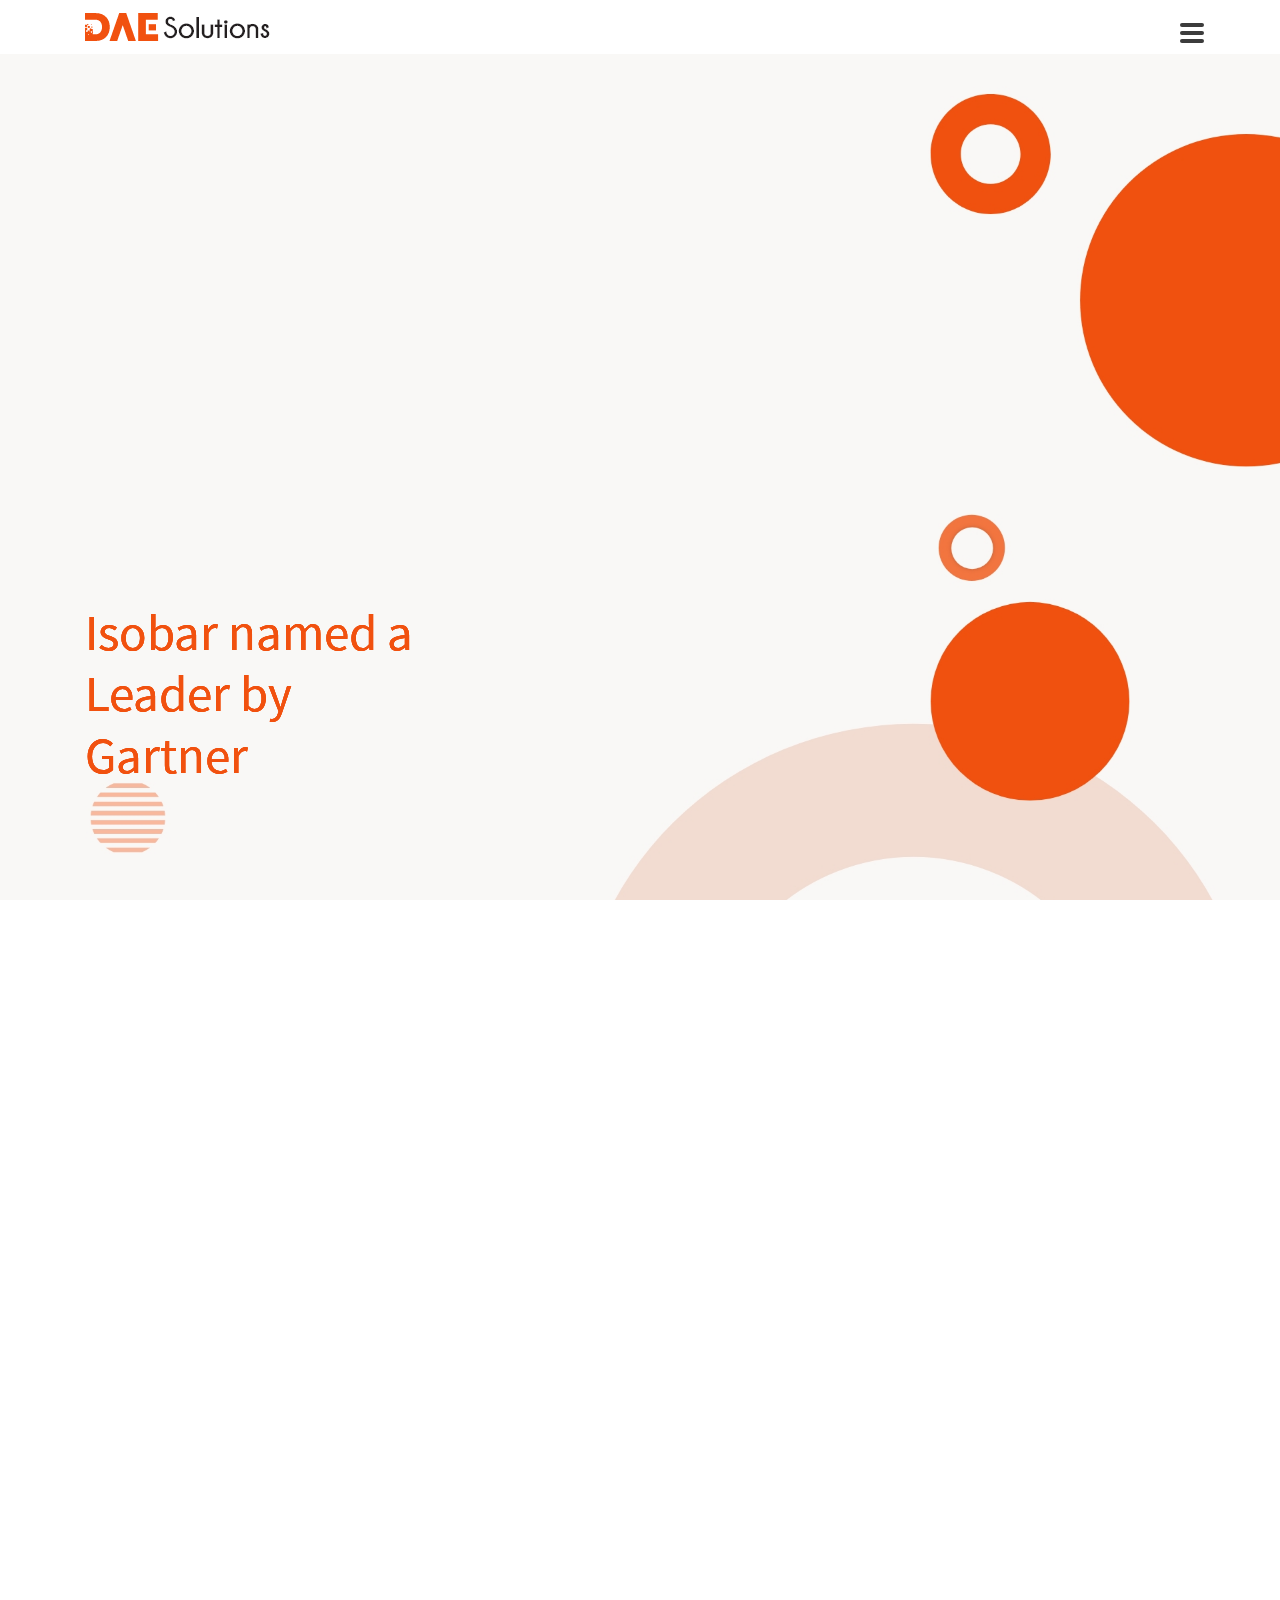
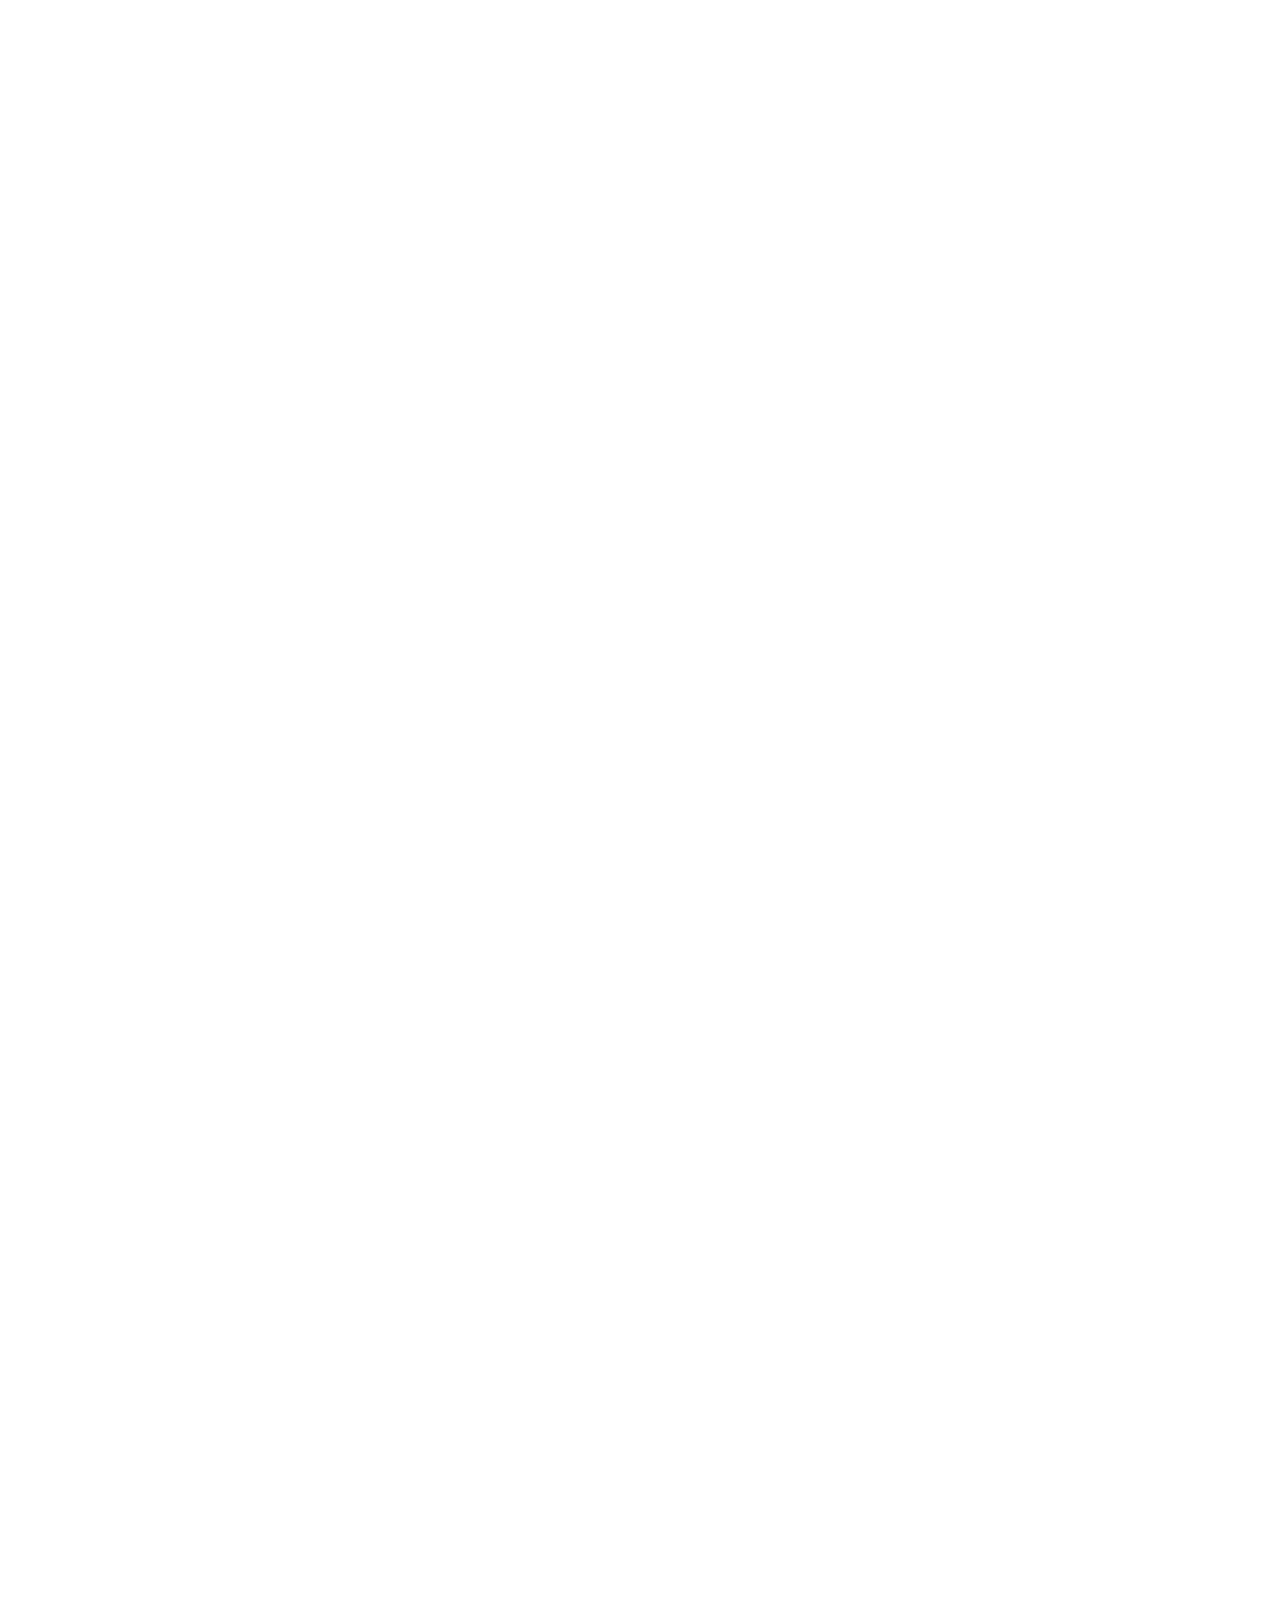
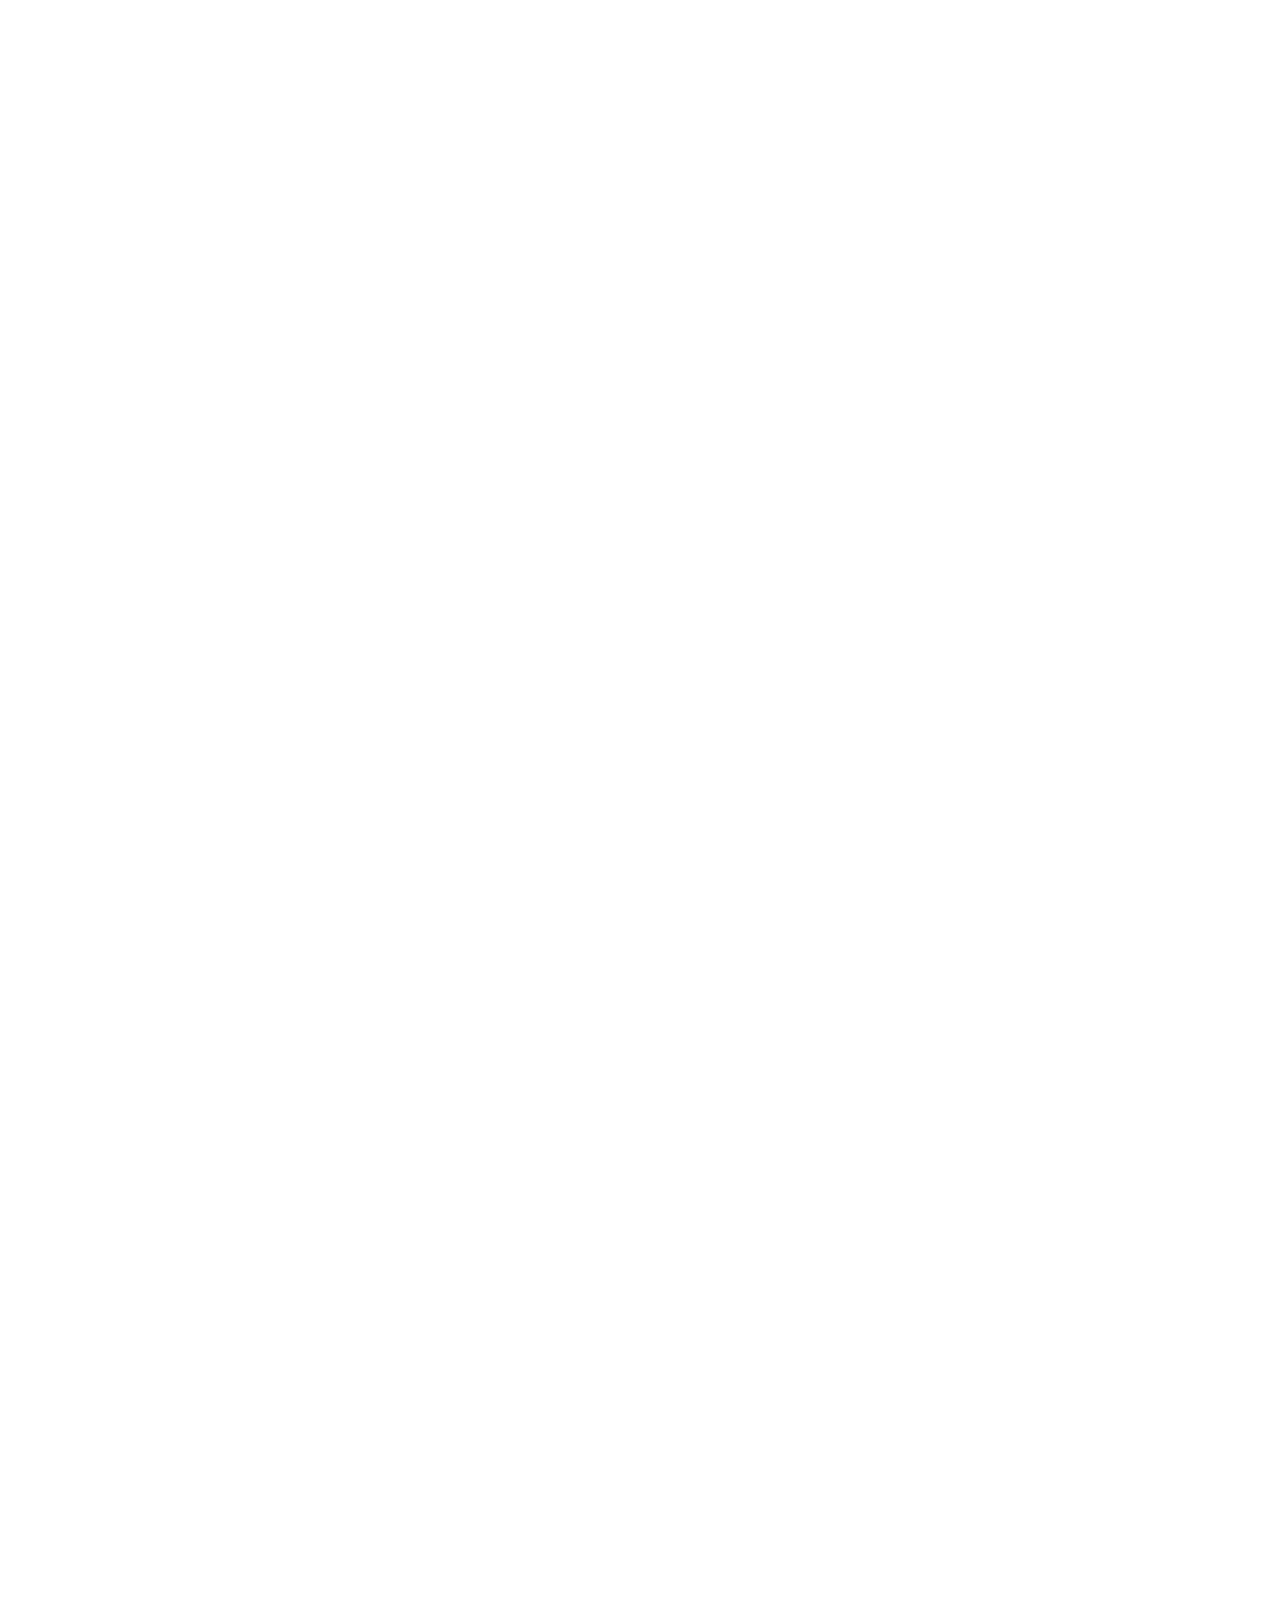
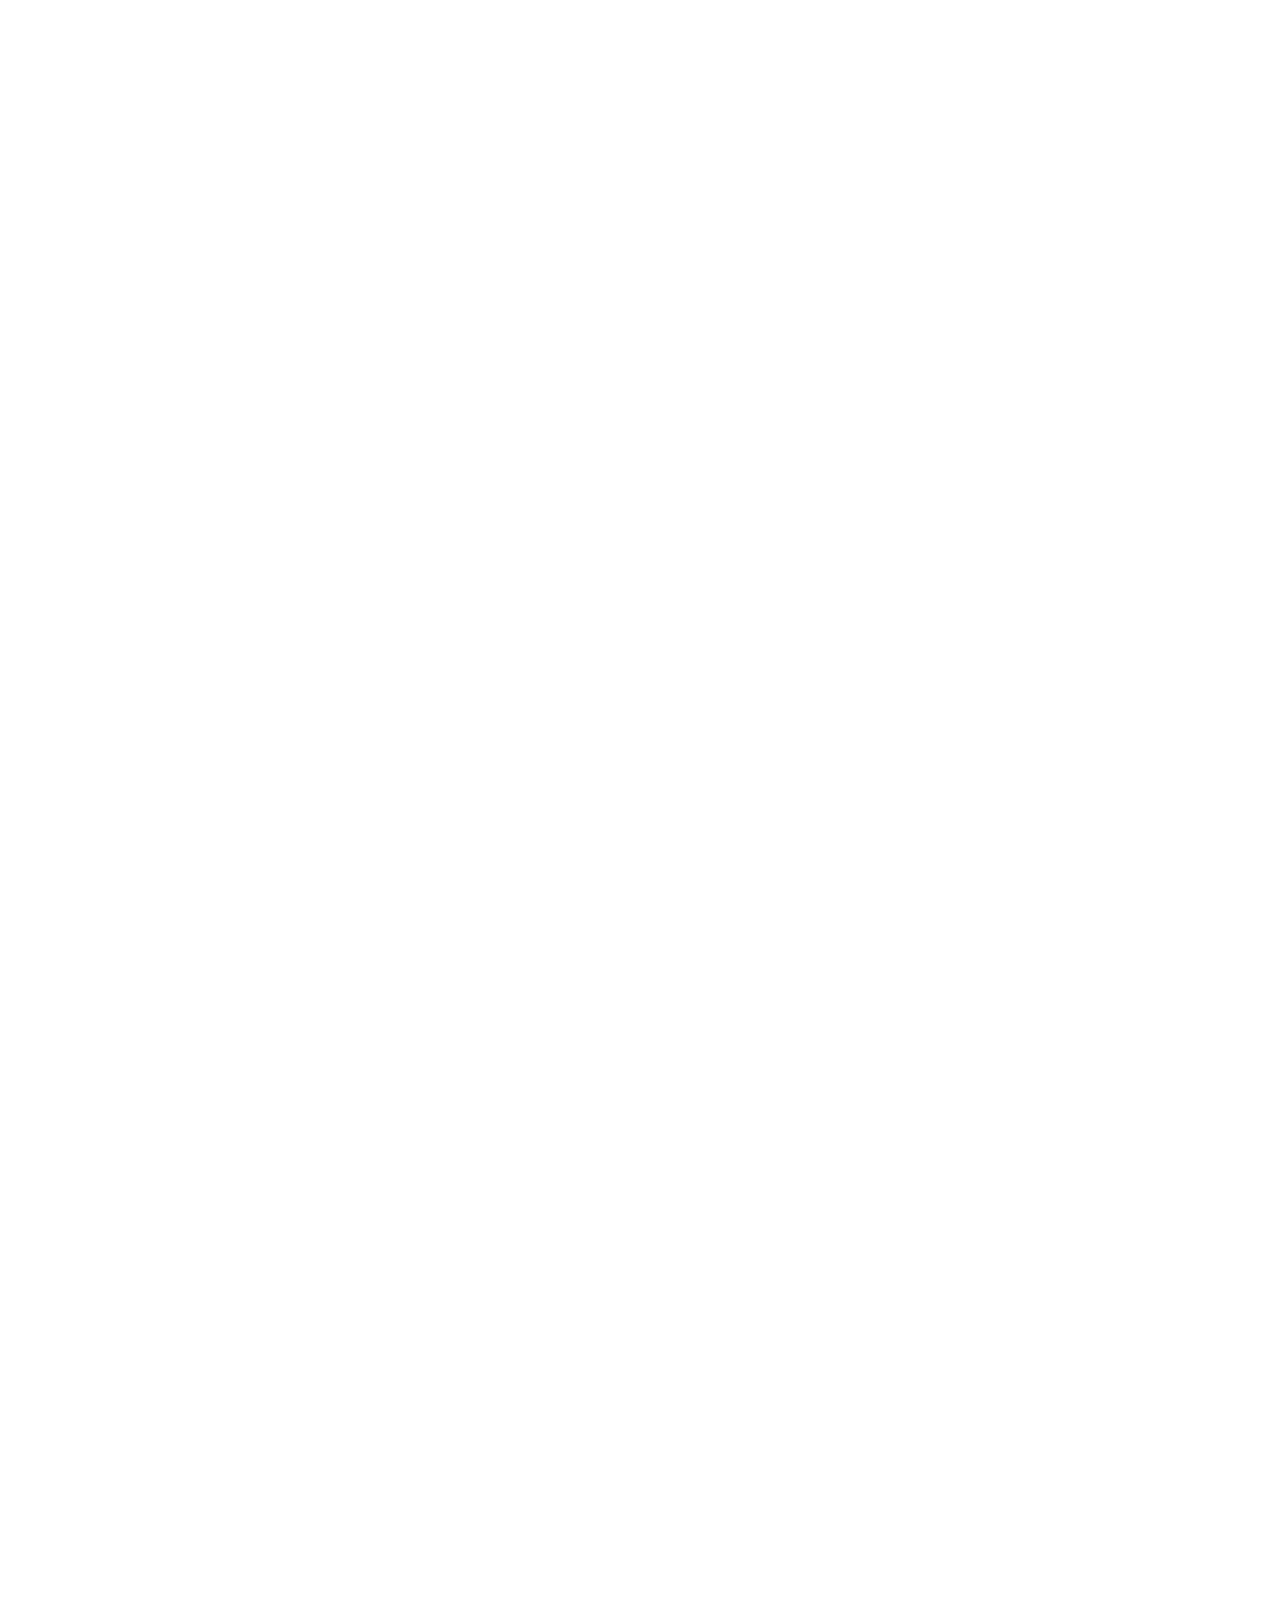
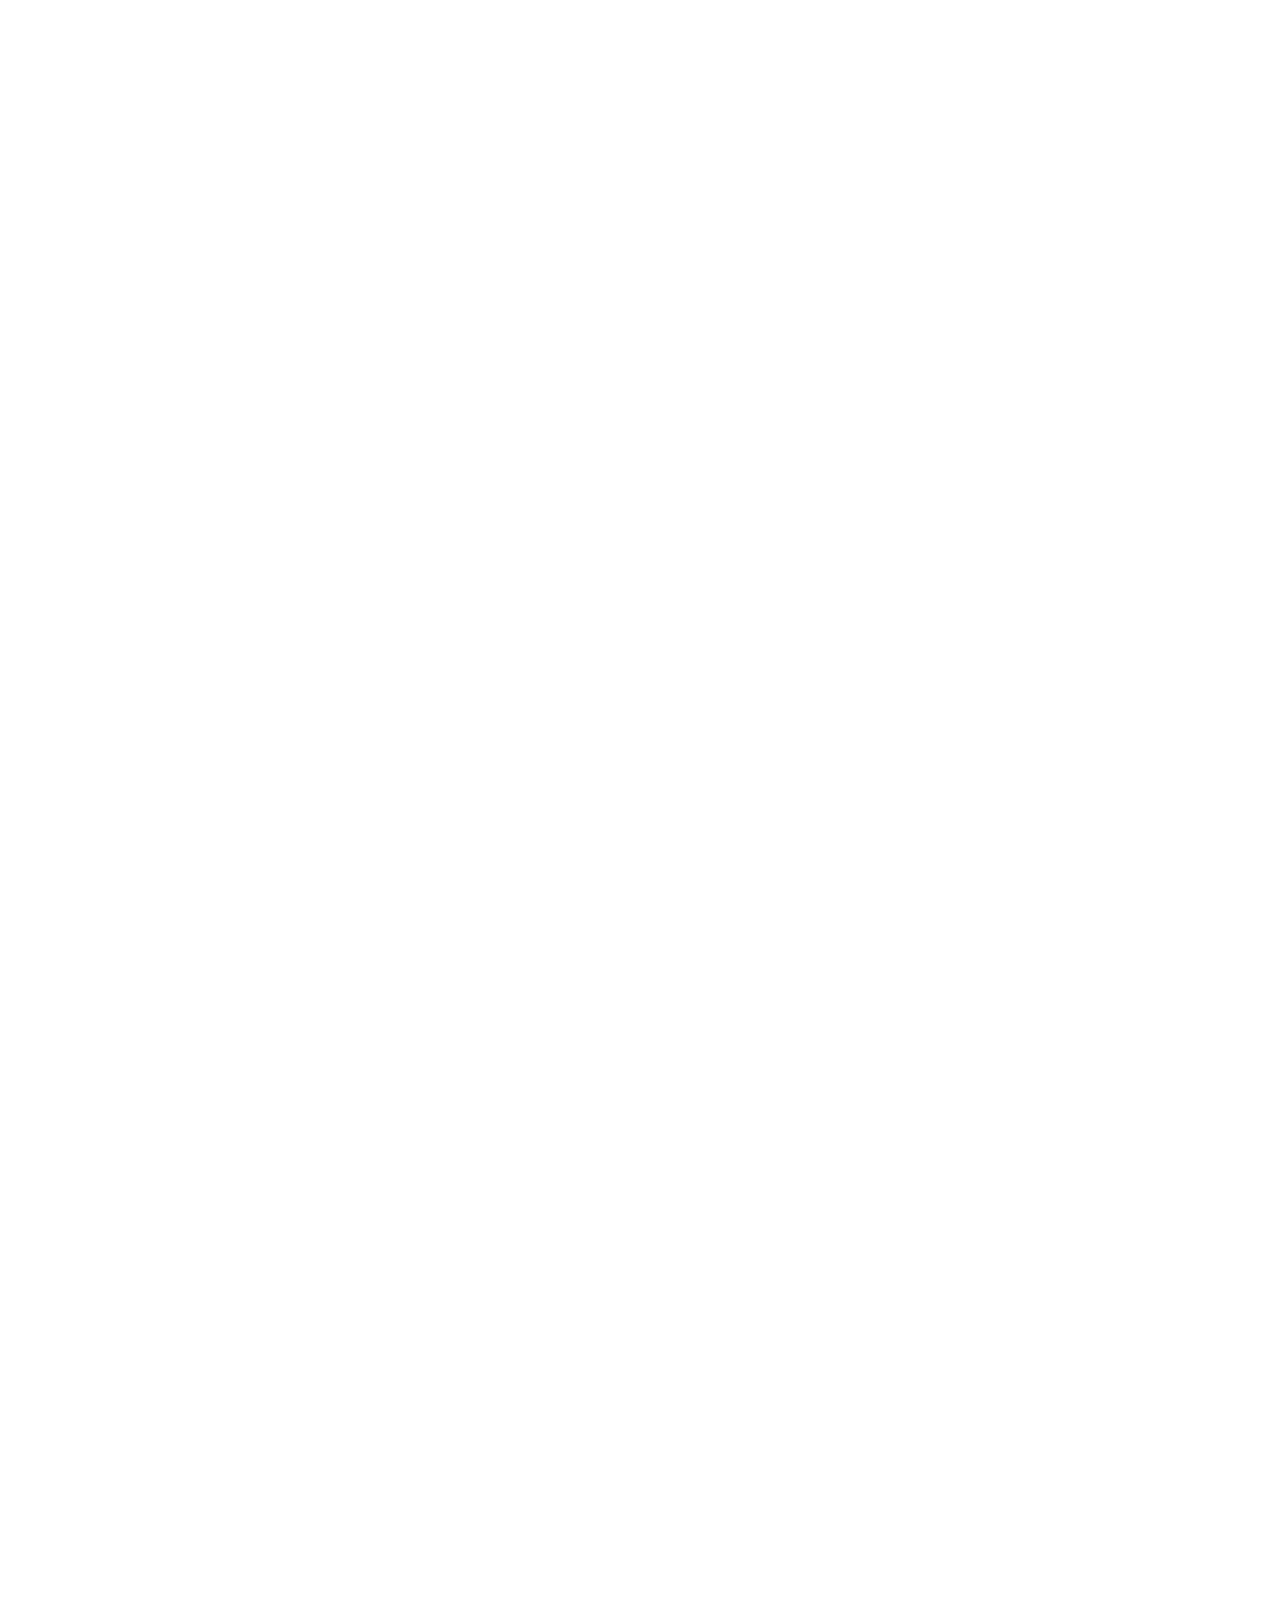
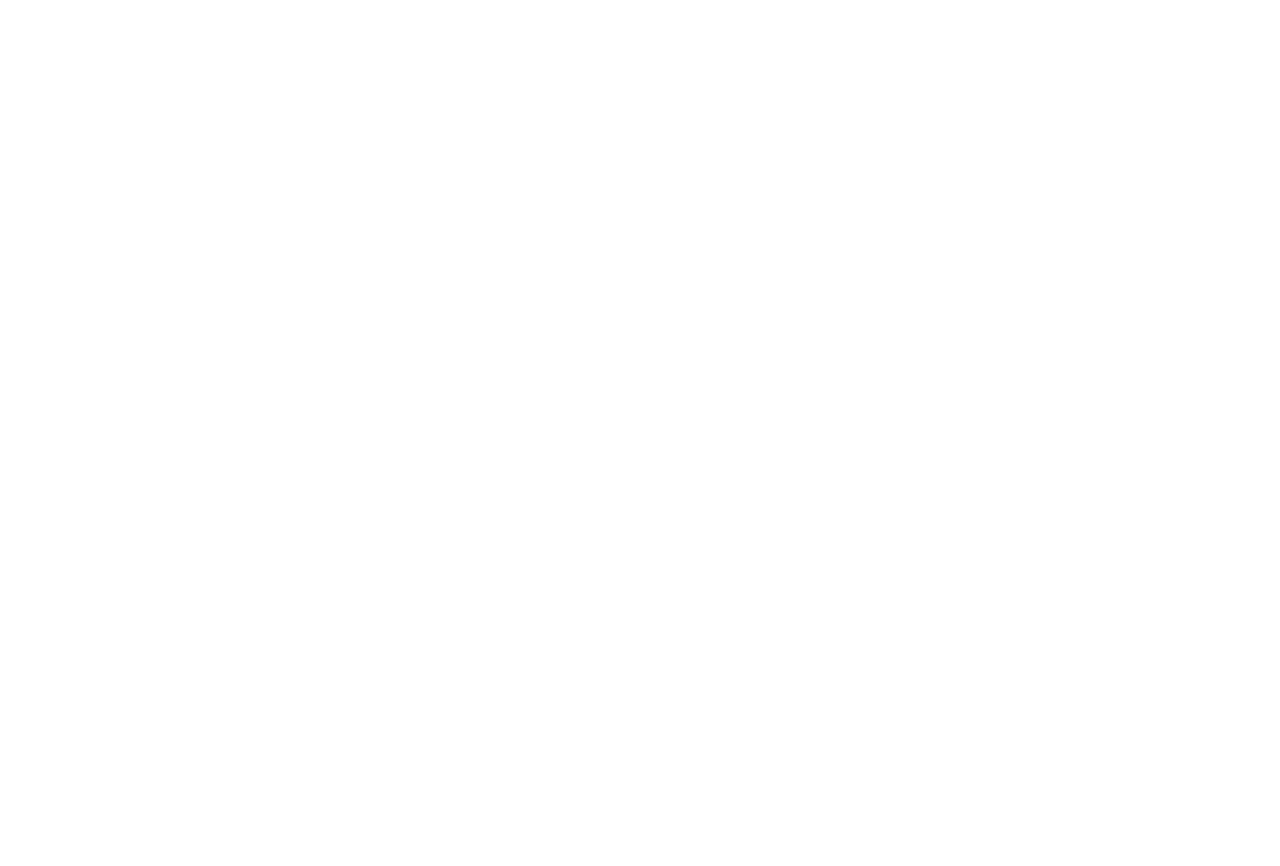
==== commit d8b73919: "update" ====
--- a/index.html
+++ b/index.html
@@ -201,37 +201,37 @@
               <div class="work-card">
                 <img class="tab-img" src="./img/work/work-1.jpg">
                 <h3>Mekong Group Food</h3>
-                <p>Một dự án lớn như thiết kế website giới thiệu tập đoàn lớn như Mekong Food Group sẽ được thực hiện như thế nào? Trên nguyên tắc thiết kế website giới thiệu</p>
+                <p class="card-desc">Một dự án lớn như thiết kế website giới thiệu tập đoàn lớn như Mekong Food Group sẽ được thực hiện như thế nào? Trên nguyên tắc thiết kế website giới thiệu</p>
                 <a href="#" class="read-more">Read more<i class="fas fa-chevron-right"></i></a>
               </div>
               <div class="work-card">
                 <img class="tab-img" src="./img/work/work-2.jpg">
                 <h3>Mekong Group Food</h3>
-                <p>Một dự án lớn như thiết kế website giới thiệu tập đoàn lớn như Mekong Food Group sẽ được thực hiện như thế nào? Trên nguyên tắc thiết kế website giới thiệu</p>
+                <p class="card-desc">Một dự án lớn như thiết kế website giới thiệu tập đoàn lớn như Mekong Food Group sẽ được thực hiện như thế nào? Trên nguyên tắc thiết kế website giới thiệu</p>
                 <a href="#" class="read-more">Read more<i class="fas fa-chevron-right"></i></a>
               </div>
               <div class="work-card">
                 <img class="tab-img" src="./img/work/work-3.jpg">
                 <h3>Mekong Group Food</h3>
-                <p>Một dự án lớn như thiết kế website giới thiệu tập đoàn lớn như Mekong Food Group sẽ được thực hiện như thế nào? Trên nguyên tắc thiết kế website giới thiệu</p>
+                <p class="card-desc">Một dự án lớn như thiết kế website giới thiệu tập đoàn lớn như Mekong Food Group sẽ được thực hiện như thế nào? Trên nguyên tắc thiết kế website giới thiệu</p>
                 <a href="#" class="read-more">Read more<i class="fas fa-chevron-right"></i></a>
               </div>
               <div class="work-card">
                 <img class="tab-img" src="./img/work/work-4.jpg">
                 <h3>Mekong Group Food</h3>
-                <p>Một dự án lớn như thiết kế website giới thiệu tập đoàn lớn như Mekong Food Group sẽ được thực hiện như thế nào? Trên nguyên tắc thiết kế website giới thiệu</p>
+                <p class="card-desc">Một dự án lớn như thiết kế website giới thiệu tập đoàn lớn như Mekong Food Group sẽ được thực hiện như thế nào? Trên nguyên tắc thiết kế website giới thiệu</p>
                 <a href="#" class="read-more">Read more<i class="fas fa-chevron-right"></i></a>
               </div>
               <div class="work-card">
                 <img class="tab-img" src="./img/work/work-5.jpg">
                 <h3>Mekong Group Food</h3>
-                <p>Một dự án lớn như thiết kế website giới thiệu tập đoàn lớn như Mekong Food Group sẽ được thực hiện như thế nào? Trên nguyên tắc thiết kế website giới thiệu</p>
+                <p class="card-desc">Một dự án lớn như thiết kế website giới thiệu tập đoàn lớn như Mekong Food Group sẽ được thực hiện như thế nào? Trên nguyên tắc thiết kế website giới thiệu</p>
                 <a href="#" class="read-more">Read more<i class="fas fa-chevron-right"></i></a>
               </div>
               <div class="work-card">
                 <img class="tab-img" src="./img/work/work-6.jpg">
                 <h3>Mekong Group Food</h3>
-                <p>Một dự án lớn như thiết kế website giới thiệu tập đoàn lớn như Mekong Food Group sẽ được thực hiện như thế nào? Trên nguyên tắc thiết kế website giới thiệu</p>
+                <p class="card-desc">Một dự án lớn như thiết kế website giới thiệu tập đoàn lớn như Mekong Food Group sẽ được thực hiện như thế nào? Trên nguyên tắc thiết kế website giới thiệu</p>
                 <a href="#" class="read-more">Read more<i class="fas fa-chevron-right"></i></a>
               </div>
 
@@ -277,7 +277,6 @@
           <h2 class="pg-ttl">Partner</h2>
         </div>
       </div>
-      
       <div class="container">
         <!-- Nav pills -->
         <ul class="nav nav-pills" role="tablist" id="tabService">
@@ -307,31 +306,31 @@
                       <div class="academy-card">
                         <img class="tab-img" src="./img/tab-marketing.jpg">
                         <h3>Mekong Group Food</h3>
-                        <p>Một dự án lớn như thiết kế website giới thiệu tập đoàn lớn như Mekong Food Group sẽ được thực hiện như thế nào? Trên nguyên tắc thiết kế website giới thiệu</p>
-                        <a href="#" class="read-more">Read more<i class="fas fa-chevron-right"></i></a>
-                      </div>
-                      <div class="academy-card">
-                        <img class="tab-img" src="./img/tab-marketing.jpg">
-                        <h3>Mekong Group Food</h3>
-                        <p>Một dự án lớn như thiết kế website giới thiệu tập đoàn lớn như Mekong Food Group sẽ được thực hiện như thế nào? Trên nguyên tắc thiết kế website giới thiệu</p>
-                        <a href="#" class="read-more">Read more<i class="fas fa-chevron-right"></i></a>
-                      </div>
-                      <div class="academy-card">
-                        <img class="tab-img" src="./img/tab-marketing.jpg">
-                        <h3>Mekong Group Food</h3>
-                        <p>Một dự án lớn như thiết kế website giới thiệu tập đoàn lớn như Mekong Food Group sẽ được thực hiện như thế nào? Trên nguyên tắc thiết kế website giới thiệu</p>
-                        <a href="#" class="read-more">Read more<i class="fas fa-chevron-right"></i></a>
-                      </div>
-                      <div class="academy-card">
-                        <img class="tab-img" src="./img/tab-marketing.jpg">
-                        <h3>Mekong Group Food</h3>
-                        <p>Một dự án lớn như thiết kế website giới thiệu tập đoàn lớn như Mekong Food Group sẽ được thực hiện như thế nào? Trên nguyên tắc thiết kế website giới thiệu</p>
-                        <a href="#" class="read-more">Read more<i class="fas fa-chevron-right"></i></a>
-                      </div>
-                      <div class="academy-card">
-                        <img class="tab-img" src="./img/tab-marketing.jpg">
-                        <h3>Mekong Group Food</h3>
-                        <p>Một dự án lớn như thiết kế website giới thiệu tập đoàn lớn như Mekong Food Group sẽ được thực hiện như thế nào? Trên nguyên tắc thiết kế website giới thiệu</p>
+                        <p class="card-desc">Một dự án lớn như thiết kế website giới thiệu tập đoàn lớn như Mekong Food Group sẽ được thực hiện như thế nào? Trên nguyên tắc thiết kế website giới thiệu</p>
+                        <a href="#" class="read-more">Read more<i class="fas fa-chevron-right"></i></a>
+                      </div>
+                      <div class="academy-card">
+                        <img class="tab-img" src="./img/tab-marketing.jpg">
+                        <h3>Mekong Group Food</h3>
+                        <p class="card-desc">Một dự án lớn như thiết kế website giới thiệu tập đoàn lớn như Mekong Food Group sẽ được thực hiện như thế nào? Trên nguyên tắc thiết kế website giới thiệu</p>
+                        <a href="#" class="read-more">Read more<i class="fas fa-chevron-right"></i></a>
+                      </div>
+                      <div class="academy-card">
+                        <img class="tab-img" src="./img/tab-marketing.jpg">
+                        <h3>Mekong Group Food</h3>
+                        <p class="card-desc">Một dự án lớn như thiết kế website giới thiệu tập đoàn lớn như Mekong Food Group sẽ được thực hiện như thế nào? Trên nguyên tắc thiết kế website giới thiệu</p>
+                        <a href="#" class="read-more">Read more<i class="fas fa-chevron-right"></i></a>
+                      </div>
+                      <div class="academy-card">
+                        <img class="tab-img" src="./img/tab-marketing.jpg">
+                        <h3>Mekong Group Food</h3>
+                        <p class="card-desc">Một dự án lớn như thiết kế website giới thiệu tập đoàn lớn như Mekong Food Group sẽ được thực hiện như thế nào? Trên nguyên tắc thiết kế website giới thiệu</p>
+                        <a href="#" class="read-more">Read more<i class="fas fa-chevron-right"></i></a>
+                      </div>
+                      <div class="academy-card">
+                        <img class="tab-img" src="./img/tab-marketing.jpg">
+                        <h3>Mekong Group Food</h3>
+                        <p class="card-desc">Một dự án lớn như thiết kế website giới thiệu tập đoàn lớn như Mekong Food Group sẽ được thực hiện như thế nào? Trên nguyên tắc thiết kế website giới thiệu</p>
                         <a href="#" class="read-more">Read more<i class="fas fa-chevron-right"></i></a>
                       </div>                  
                     </div>
@@ -345,14 +344,42 @@
             <div class="tab-desc">
               <div class="container">
                 <div class="row">
-                  <div class="col-md-6 col-sm-12 col-12"><img class="tab-img" src="./img/tab-digital.jpg"></div>
-                  <div class="col-md-6 col-sm-12 col-12">
-                    <div class="d-flex flex-column justify-content-center h-100">
-                      <h4 class="tab-ttl">INTEGRATED MARKETING COMMUNICATION</h4>
-                      <p>Marketing Cloud là nền tảng hợp nhất các ứng dụng đám mây giúp vận hành và tối ưu hoá một chiến dịch Digital Marketing.</p>
-                      <a href="#" class="read-more">Read more<i class="fas fa-chevron-right"></i></a>
-                    </div>
-                  </div>
+                  <div class="col">
+                    <h4>To make requests for the further information</h4>
+                    <div class="academy-sld">
+                      <div class="academy-card">
+                        <img class="tab-img" src="./img/tab-marketing.jpg">
+                        <h3>Mekong Group Food</h3>
+                        <p class="card-desc">Một dự án lớn như thiết kế website giới thiệu tập đoàn lớn như Mekong Food Group sẽ được thực hiện như thế nào? Trên nguyên tắc thiết kế website giới thiệu</p>
+                        <a href="#" class="read-more">Read more<i class="fas fa-chevron-right"></i></a>
+                      </div>
+                      <div class="academy-card">
+                        <img class="tab-img" src="./img/tab-marketing.jpg">
+                        <h3>Mekong Group Food</h3>
+                        <p class="card-desc">Một dự án lớn như thiết kế website giới thiệu tập đoàn lớn như Mekong Food Group sẽ được thực hiện như thế nào? Trên nguyên tắc thiết kế website giới thiệu</p>
+                        <a href="#" class="read-more">Read more<i class="fas fa-chevron-right"></i></a>
+                      </div>
+                      <div class="academy-card">
+                        <img class="tab-img" src="./img/tab-marketing.jpg">
+                        <h3>Mekong Group Food</h3>
+                        <p class="card-desc">Một dự án lớn như thiết kế website giới thiệu tập đoàn lớn như Mekong Food Group sẽ được thực hiện như thế nào? Trên nguyên tắc thiết kế website giới thiệu</p>
+                        <a href="#" class="read-more">Read more<i class="fas fa-chevron-right"></i></a>
+                      </div>
+                      <div class="academy-card">
+                        <img class="tab-img" src="./img/tab-marketing.jpg">
+                        <h3>Mekong Group Food</h3>
+                        <p class="card-desc">Một dự án lớn như thiết kế website giới thiệu tập đoàn lớn như Mekong Food Group sẽ được thực hiện như thế nào? Trên nguyên tắc thiết kế website giới thiệu</p>
+                        <a href="#" class="read-more">Read more<i class="fas fa-chevron-right"></i></a>
+                      </div>
+                      <div class="academy-card">
+                        <img class="tab-img" src="./img/tab-marketing.jpg">
+                        <h3>Mekong Group Food</h3>
+                        <p class="card-desc">Một dự án lớn như thiết kế website giới thiệu tập đoàn lớn như Mekong Food Group sẽ được thực hiện như thế nào? Trên nguyên tắc thiết kế website giới thiệu</p>
+                        <a href="#" class="read-more">Read more<i class="fas fa-chevron-right"></i></a>
+                      </div>                  
+                    </div>
+                  </div>
+                  
                 </div>
               </div>
             </div>
@@ -361,14 +388,42 @@
             <div class="tab-desc">
               <div class="container">
                 <div class="row">
-                  <div class="col-md-6 col-sm-12 col-12"><img class="tab-img" src="./img/tab-advertising.jpg"></div>
-                  <div class="col-md-6 col-sm-12 col-12">
-                    <div class="d-flex flex-column justify-content-center h-100">
-                      <h4 class="tab-ttl">INTEGRATED MARKETING COMMUNICATION</h4>
-                      <p>Marketing Cloud là nền tảng hợp nhất các ứng dụng đám mây giúp vận hành và tối ưu hoá một chiến dịch Digital Marketing.</p>
-                      <a href="#" class="read-more">Read more<i class="fas fa-chevron-right"></i></a>
-                    </div>
-                  </div>
+                  <div class="col">
+                    <h4>To make requests for the further information</h4>
+                    <div class="academy-sld">
+                      <div class="academy-card">
+                        <img class="tab-img" src="./img/tab-marketing.jpg">
+                        <h3>Mekong Group Food</h3>
+                        <p class="card-desc">Một dự án lớn như thiết kế website giới thiệu tập đoàn lớn như Mekong Food Group sẽ được thực hiện như thế nào? Trên nguyên tắc thiết kế website giới thiệu</p>
+                        <a href="#" class="read-more">Read more<i class="fas fa-chevron-right"></i></a>
+                      </div>
+                      <div class="academy-card">
+                        <img class="tab-img" src="./img/tab-marketing.jpg">
+                        <h3>Mekong Group Food</h3>
+                        <p class="card-desc">Một dự án lớn như thiết kế website giới thiệu tập đoàn lớn như Mekong Food Group sẽ được thực hiện như thế nào? Trên nguyên tắc thiết kế website giới thiệu</p>
+                        <a href="#" class="read-more">Read more<i class="fas fa-chevron-right"></i></a>
+                      </div>
+                      <div class="academy-card">
+                        <img class="tab-img" src="./img/tab-marketing.jpg">
+                        <h3>Mekong Group Food</h3>
+                        <p class="card-desc">Một dự án lớn như thiết kế website giới thiệu tập đoàn lớn như Mekong Food Group sẽ được thực hiện như thế nào? Trên nguyên tắc thiết kế website giới thiệu</p>
+                        <a href="#" class="read-more">Read more<i class="fas fa-chevron-right"></i></a>
+                      </div>
+                      <div class="academy-card">
+                        <img class="tab-img" src="./img/tab-marketing.jpg">
+                        <h3>Mekong Group Food</h3>
+                        <p class="card-desc">Một dự án lớn như thiết kế website giới thiệu tập đoàn lớn như Mekong Food Group sẽ được thực hiện như thế nào? Trên nguyên tắc thiết kế website giới thiệu</p>
+                        <a href="#" class="read-more">Read more<i class="fas fa-chevron-right"></i></a>
+                      </div>
+                      <div class="academy-card">
+                        <img class="tab-img" src="./img/tab-marketing.jpg">
+                        <h3>Mekong Group Food</h3>
+                        <p class="card-desc">Một dự án lớn như thiết kế website giới thiệu tập đoàn lớn như Mekong Food Group sẽ được thực hiện như thế nào? Trên nguyên tắc thiết kế website giới thiệu</p>
+                        <a href="#" class="read-more">Read more<i class="fas fa-chevron-right"></i></a>
+                      </div>                  
+                    </div>
+                  </div>
+                  
                 </div>
               </div>
             </div>
@@ -377,16 +432,42 @@
             <div class="tab-desc">
               <div class="container">
                 <div class="row">
-                  <div class="col-md-6 col-sm-12 col-12">
-                    <img class="tab-img" src="./img/tab-event.jpg">
-                  </div>
-                  <div class="col-md-6 col-sm-12 col-12">
-                    <div class="d-flex flex-column justify-content-center h-100">
-                      <h4 class="tab-ttl">INTEGRATED MARKETING COMMUNICATION</h4>
-                      <p>Marketing Cloud là nền tảng hợp nhất các ứng dụng đám mây giúp vận hành và tối ưu hoá một chiến dịch Digital Marketing.</p>
-                      <a href="#" class="read-more">Read more<i class="fas fa-chevron-right"></i></a>
-                    </div>
-                  </div>
+                  <div class="col">
+                    <h4>To make requests for the further information</h4>
+                    <div class="academy-sld">
+                      <div class="academy-card">
+                        <img class="tab-img" src="./img/tab-marketing.jpg">
+                        <h3>Mekong Group Food</h3>
+                        <p class="card-desc">Một dự án lớn như thiết kế website giới thiệu tập đoàn lớn như Mekong Food Group sẽ được thực hiện như thế nào? Trên nguyên tắc thiết kế website giới thiệu</p>
+                        <a href="#" class="read-more">Read more<i class="fas fa-chevron-right"></i></a>
+                      </div>
+                      <div class="academy-card">
+                        <img class="tab-img" src="./img/tab-marketing.jpg">
+                        <h3>Mekong Group Food</h3>
+                        <p class="card-desc">Một dự án lớn như thiết kế website giới thiệu tập đoàn lớn như Mekong Food Group sẽ được thực hiện như thế nào? Trên nguyên tắc thiết kế website giới thiệu</p>
+                        <a href="#" class="read-more">Read more<i class="fas fa-chevron-right"></i></a>
+                      </div>
+                      <div class="academy-card">
+                        <img class="tab-img" src="./img/tab-marketing.jpg">
+                        <h3>Mekong Group Food</h3>
+                        <p class="card-desc">Một dự án lớn như thiết kế website giới thiệu tập đoàn lớn như Mekong Food Group sẽ được thực hiện như thế nào? Trên nguyên tắc thiết kế website giới thiệu</p>
+                        <a href="#" class="read-more">Read more<i class="fas fa-chevron-right"></i></a>
+                      </div>
+                      <div class="academy-card">
+                        <img class="tab-img" src="./img/tab-marketing.jpg">
+                        <h3>Mekong Group Food</h3>
+                        <p class="card-desc">Một dự án lớn như thiết kế website giới thiệu tập đoàn lớn như Mekong Food Group sẽ được thực hiện như thế nào? Trên nguyên tắc thiết kế website giới thiệu</p>
+                        <a href="#" class="read-more">Read more<i class="fas fa-chevron-right"></i></a>
+                      </div>
+                      <div class="academy-card">
+                        <img class="tab-img" src="./img/tab-marketing.jpg">
+                        <h3>Mekong Group Food</h3>
+                        <p class="card-desc">Một dự án lớn như thiết kế website giới thiệu tập đoàn lớn như Mekong Food Group sẽ được thực hiện như thế nào? Trên nguyên tắc thiết kế website giới thiệu</p>
+                        <a href="#" class="read-more">Read more<i class="fas fa-chevron-right"></i></a>
+                      </div>                  
+                    </div>
+                  </div>
+                  
                 </div>
               </div>
             </div>
@@ -407,25 +488,25 @@
               <div class="academy-card">
                 <img class="tab-img" src="./img/tab-marketing.jpg">
                 <h3>Mekong Group Food</h3>
-                <p>Một dự án lớn như thiết kế website giới thiệu tập đoàn lớn như Mekong Food Group sẽ được thực hiện như thế nào? Trên nguyên tắc thiết kế website giới thiệu</p>
-                <a href="#" class="read-more">Read more<i class="fas fa-chevron-right"></i></a>
-              </div>
-              <div class="academy-card">
-                <img class="tab-img" src="./img/tab-marketing.jpg">
-                <h3>Mekong Group Food</h3>
-                <p>Một dự án lớn như thiết kế website giới thiệu tập đoàn lớn như Mekong Food Group sẽ được thực hiện như thế nào? Trên nguyên tắc thiết kế website giới thiệu</p>
-                <a href="#" class="read-more">Read more<i class="fas fa-chevron-right"></i></a>
-              </div>
-              <div class="academy-card">
-                <img class="tab-img" src="./img/tab-marketing.jpg">
-                <h3>Mekong Group Food</h3>
-                <p>Một dự án lớn như thiết kế website giới thiệu tập đoàn lớn như Mekong Food Group sẽ được thực hiện như thế nào? Trên nguyên tắc thiết kế website giới thiệu</p>
-                <a href="#" class="read-more">Read more<i class="fas fa-chevron-right"></i></a>
-              </div>
-              <div class="academy-card">
-                <img class="tab-img" src="./img/tab-marketing.jpg">
-                <h3>Mekong Group Food</h3>
-                <p>Một dự án lớn như thiết kế website giới thiệu tập đoàn lớn như Mekong Food Group sẽ được thực hiện như thế nào? Trên nguyên tắc thiết kế website giới thiệu</p>
+                <p class="card-desc">Một dự án lớn như thiết kế website giới thiệu tập đoàn lớn như Mekong Food Group sẽ được thực hiện như thế nào? Trên nguyên tắc thiết kế website giới thiệu</p>
+                <a href="#" class="read-more">Read more<i class="fas fa-chevron-right"></i></a>
+              </div>
+              <div class="academy-card">
+                <img class="tab-img" src="./img/tab-marketing.jpg">
+                <h3>Mekong Group Food</h3>
+                <p class="card-desc">Một dự án lớn như thiết kế website giới thiệu tập đoàn lớn như Mekong Food Group sẽ được thực hiện như thế nào? Trên nguyên tắc thiết kế website giới thiệu</p>
+                <a href="#" class="read-more">Read more<i class="fas fa-chevron-right"></i></a>
+              </div>
+              <div class="academy-card">
+                <img class="tab-img" src="./img/tab-marketing.jpg">
+                <h3>Mekong Group Food</h3>
+                <p class="card-desc">Một dự án lớn như thiết kế website giới thiệu tập đoàn lớn như Mekong Food Group sẽ được thực hiện như thế nào? Trên nguyên tắc thiết kế website giới thiệu</p>
+                <a href="#" class="read-more">Read more<i class="fas fa-chevron-right"></i></a>
+              </div>
+              <div class="academy-card">
+                <img class="tab-img" src="./img/tab-marketing.jpg">
+                <h3>Mekong Group Food</h3>
+                <p class="card-desc">Một dự án lớn như thiết kế website giới thiệu tập đoàn lớn như Mekong Food Group sẽ được thực hiện như thế nào? Trên nguyên tắc thiết kế website giới thiệu</p>
                 <a href="#" class="read-more">Read more<i class="fas fa-chevron-right"></i></a>
               </div>
               
@@ -465,6 +546,46 @@
         </div>          
       </div>
     </div>
+    <div class="section" id="section5">
+      <div class="container">
+        <div class="row">
+          <h2 class="pg-ttl">Our Team</h2>
+        </div>
+      </div>
+      <div class="container">
+        <div class="row">
+          <div class="col">
+            <div class="academy-sld">
+              <div class="academy-card">
+                <img class="tab-img" src="./img/tab-marketing.jpg">
+                <h3>Mekong Group Food</h3>
+                <p class="card-desc">Một dự án lớn như thiết kế website giới thiệu tập đoàn lớn như Mekong Food Group sẽ được thực hiện như thế nào? Trên nguyên tắc thiết kế website giới thiệu</p>
+                <a href="#" class="read-more">Read more<i class="fas fa-chevron-right"></i></a>
+              </div>
+              <div class="academy-card">
+                <img class="tab-img" src="./img/tab-marketing.jpg">
+                <h3>Mekong Group Food</h3>
+                <p class="card-desc">Một dự án lớn như thiết kế website giới thiệu tập đoàn lớn như Mekong Food Group sẽ được thực hiện như thế nào? Trên nguyên tắc thiết kế website giới thiệu</p>
+                <a href="#" class="read-more">Read more<i class="fas fa-chevron-right"></i></a>
+              </div>
+              <div class="academy-card">
+                <img class="tab-img" src="./img/tab-marketing.jpg">
+                <h3>Mekong Group Food</h3>
+                <p class="card-desc">Một dự án lớn như thiết kế website giới thiệu tập đoàn lớn như Mekong Food Group sẽ được thực hiện như thế nào? Trên nguyên tắc thiết kế website giới thiệu</p>
+                <a href="#" class="read-more">Read more<i class="fas fa-chevron-right"></i></a>
+              </div>
+              <div class="academy-card">
+                <img class="tab-img" src="./img/tab-marketing.jpg">
+                <h3>Mekong Group Food</h3>
+                <p class="card-desc">Một dự án lớn như thiết kế website giới thiệu tập đoàn lớn như Mekong Food Group sẽ được thực hiện như thế nào? Trên nguyên tắc thiết kế website giới thiệu</p>
+                <a href="#" class="read-more">Read more<i class="fas fa-chevron-right"></i></a>
+              </div>
+              
+            </div>
+          </div>
+        </div>          
+      </div>
+    </div>
   </div>
 
 
@@ -474,12 +595,12 @@
 
   <script type="text/javascript">
     var myFullpage = new fullpage('#fullpage', {
-      anchors: ['Home', 'Service', 'Work', 'Partner', 'News'],
+      anchors: ['Home', 'Service', 'Work', 'Partner', 'News', 'Ourteam'],
       sectionsColor: ['#fff'],
       menu: '#hd',
       navigation: false,
       navigationPosition: 'left',
-      navigationTooltips: ['Home', 'Service', 'Work', 'Partner', 'News'],
+      navigationTooltips: ['Home', 'Service', 'Work', 'Partner', 'News', 'Ourteam'],
       responsiveWidth: 900,
       afterResponsive: function(isResponsive){
 
--- a/css-cmn/common.css
+++ b/css-cmn/common.css
@@ -1,3 +1,43 @@
+
+@font-face {
+    font-family: "SourceSansPro";
+    src: url(".././etc/font/SourceSansPro-Regular.ttf");
+}
+@font-face {
+    font-family: "SourceSansPro";
+    src: url(".././etc/font/SourceSansPro-Bold.ttf");
+    font-weight: bold;
+}
+@font-face {
+    font-family: "SourceSansPro";
+    src: url(".././etc/font/SourceSansPro-Italic.ttf");
+    font-style: italic;
+}
+font-face {
+    font-family: "SourceSansPro";
+    src: url(".././etc/font/SourceSansPro-Black.ttf");
+    font-weight: bolder;
+}
+@font-face {
+    font-family: "SourceSansPro";
+    src: url(".././etc/font/SourceSansPro-BoldItalic.ttf");
+    font-weight: bold;
+    font-style: italic;
+}
+@font-face {
+    font-family: "SourceSansPro";
+    src: url(".././etc/font/SourceSansPro-Italic.ttf");
+    font-style: oblique;
+}
+@font-face {
+    font-family: "SourceSansPro";
+    src: url(".././etc/font/SourceSansPro-BoldItalic.ttf");
+    font-weight: bold;
+    font-style: oblique;
+}
+* body{
+	font-family: 'SourceSansPro' !important;
+}
 a {
     color: #707070;
     text-decoration: none;
--- a/css/home.css
+++ b/css/home.css
@@ -76,7 +76,7 @@
 }
 /*-------- Service --------*/
 .pg-ttl{
-  margin: 2rem 0;
+  margin: 1rem 0rem 1rem 1.4rem;
   color: #707070;
 }
 /* Tab  */
@@ -122,4 +122,13 @@
 
 .work-card, .client-card, .academy-card{
   margin: .5rem !important;
+}
+
+.card-desc{
+  display: -webkit-box;
+  -webkit-line-clamp: 2;
+  -webkit-box-orient: vertical;  
+  overflow: hidden;
+  padding: 0;
+  margin: 0;
 }